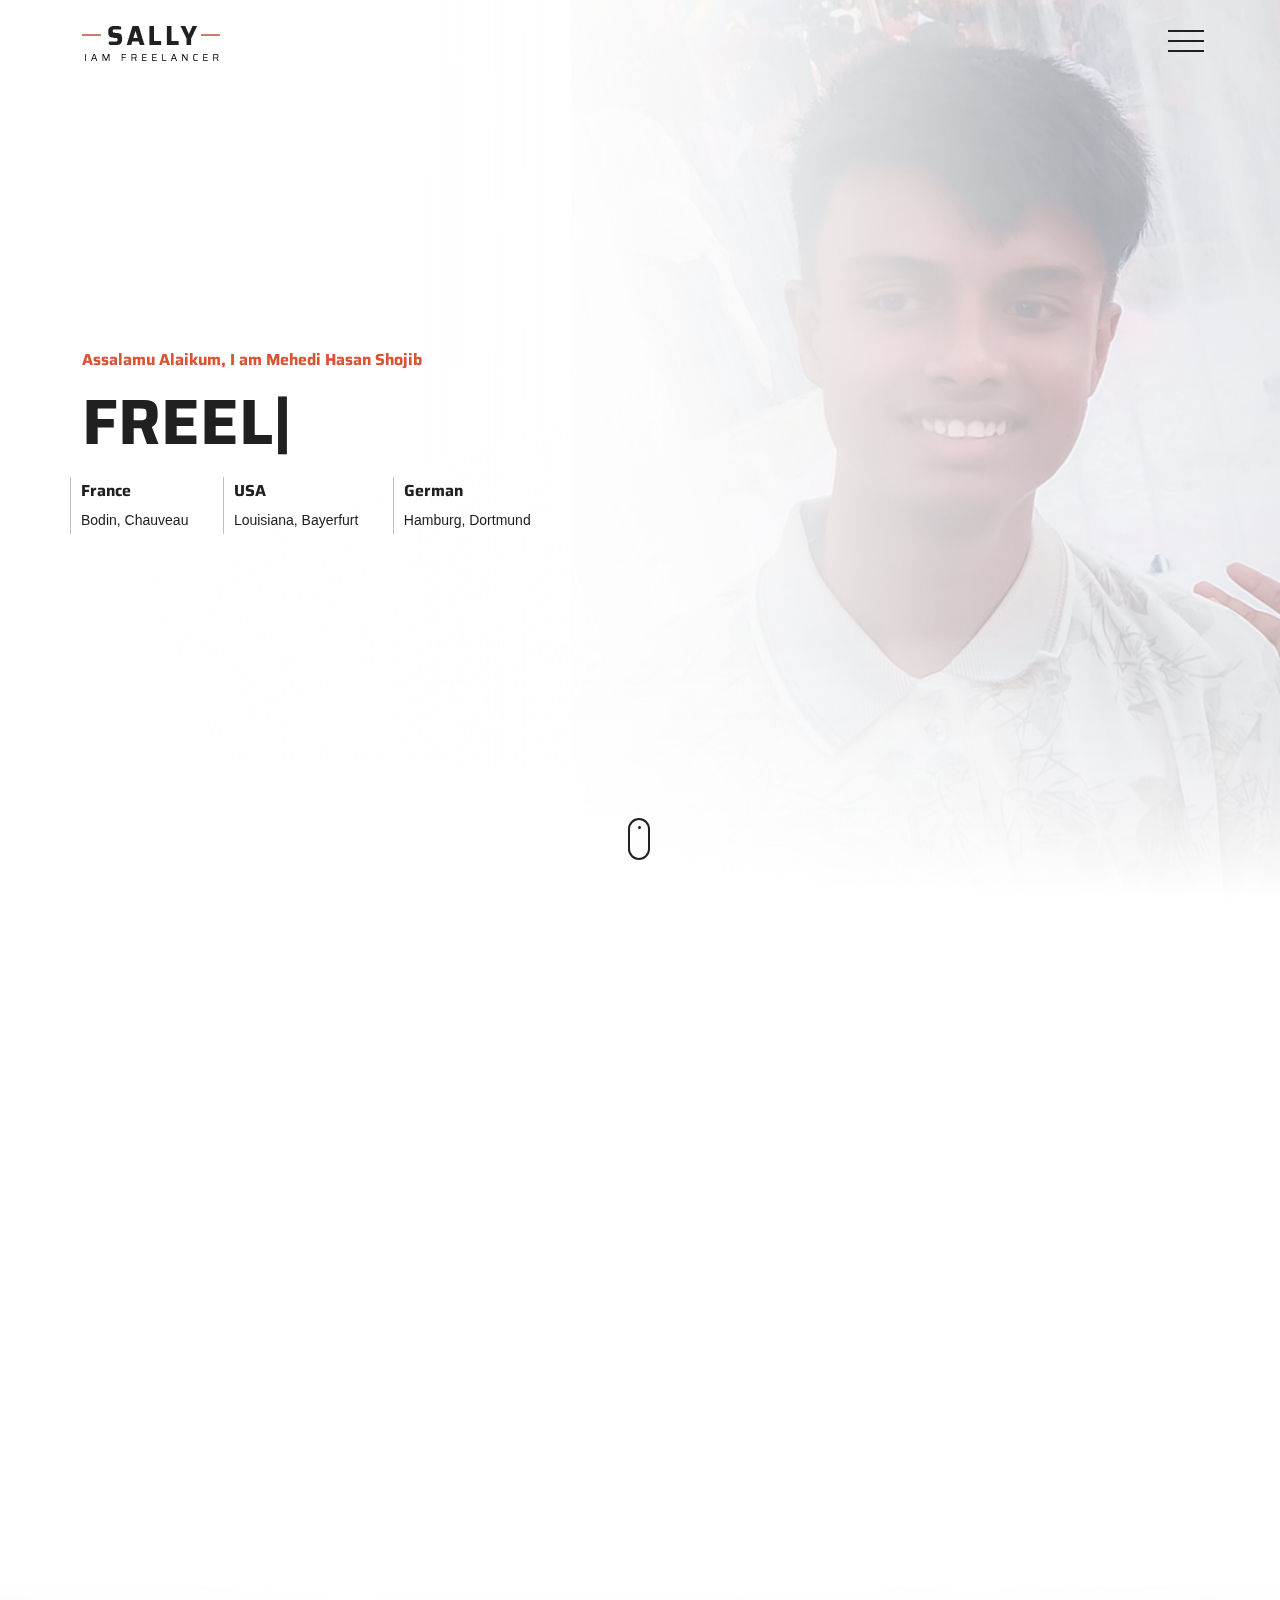
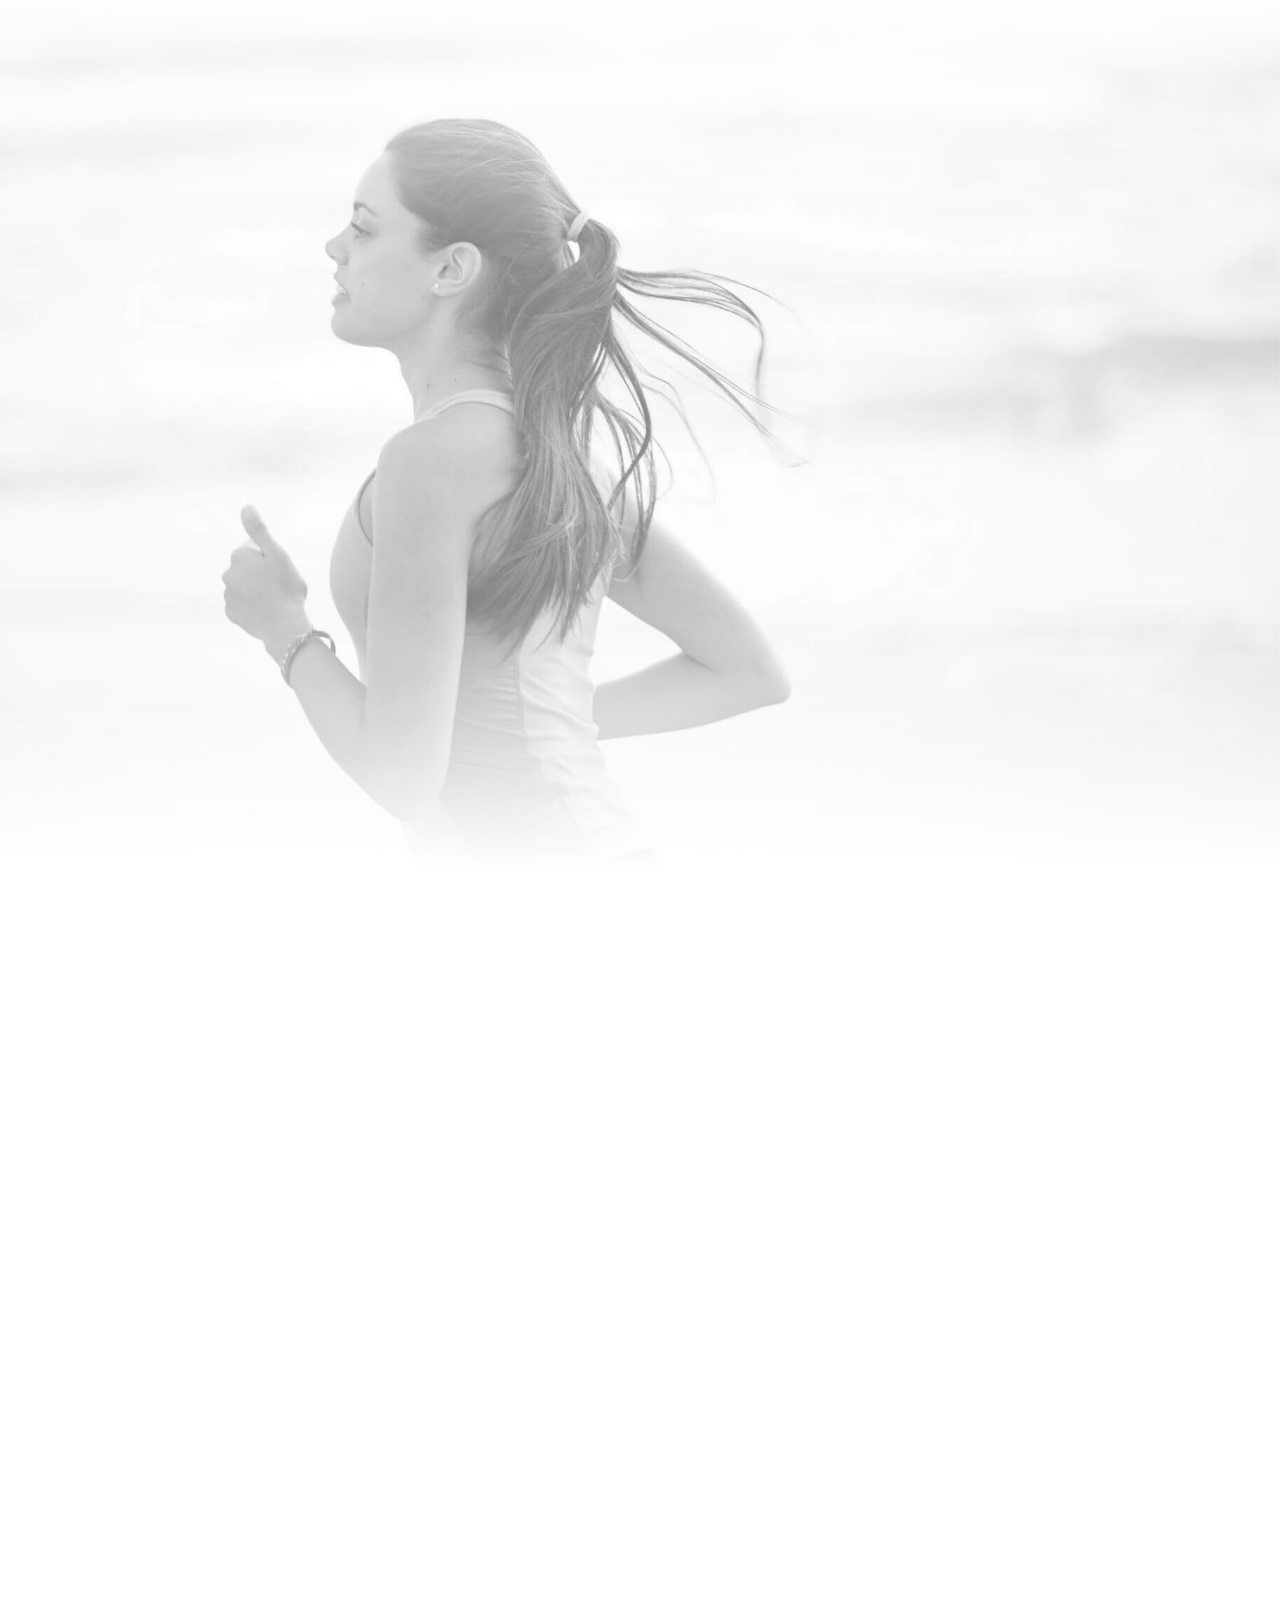
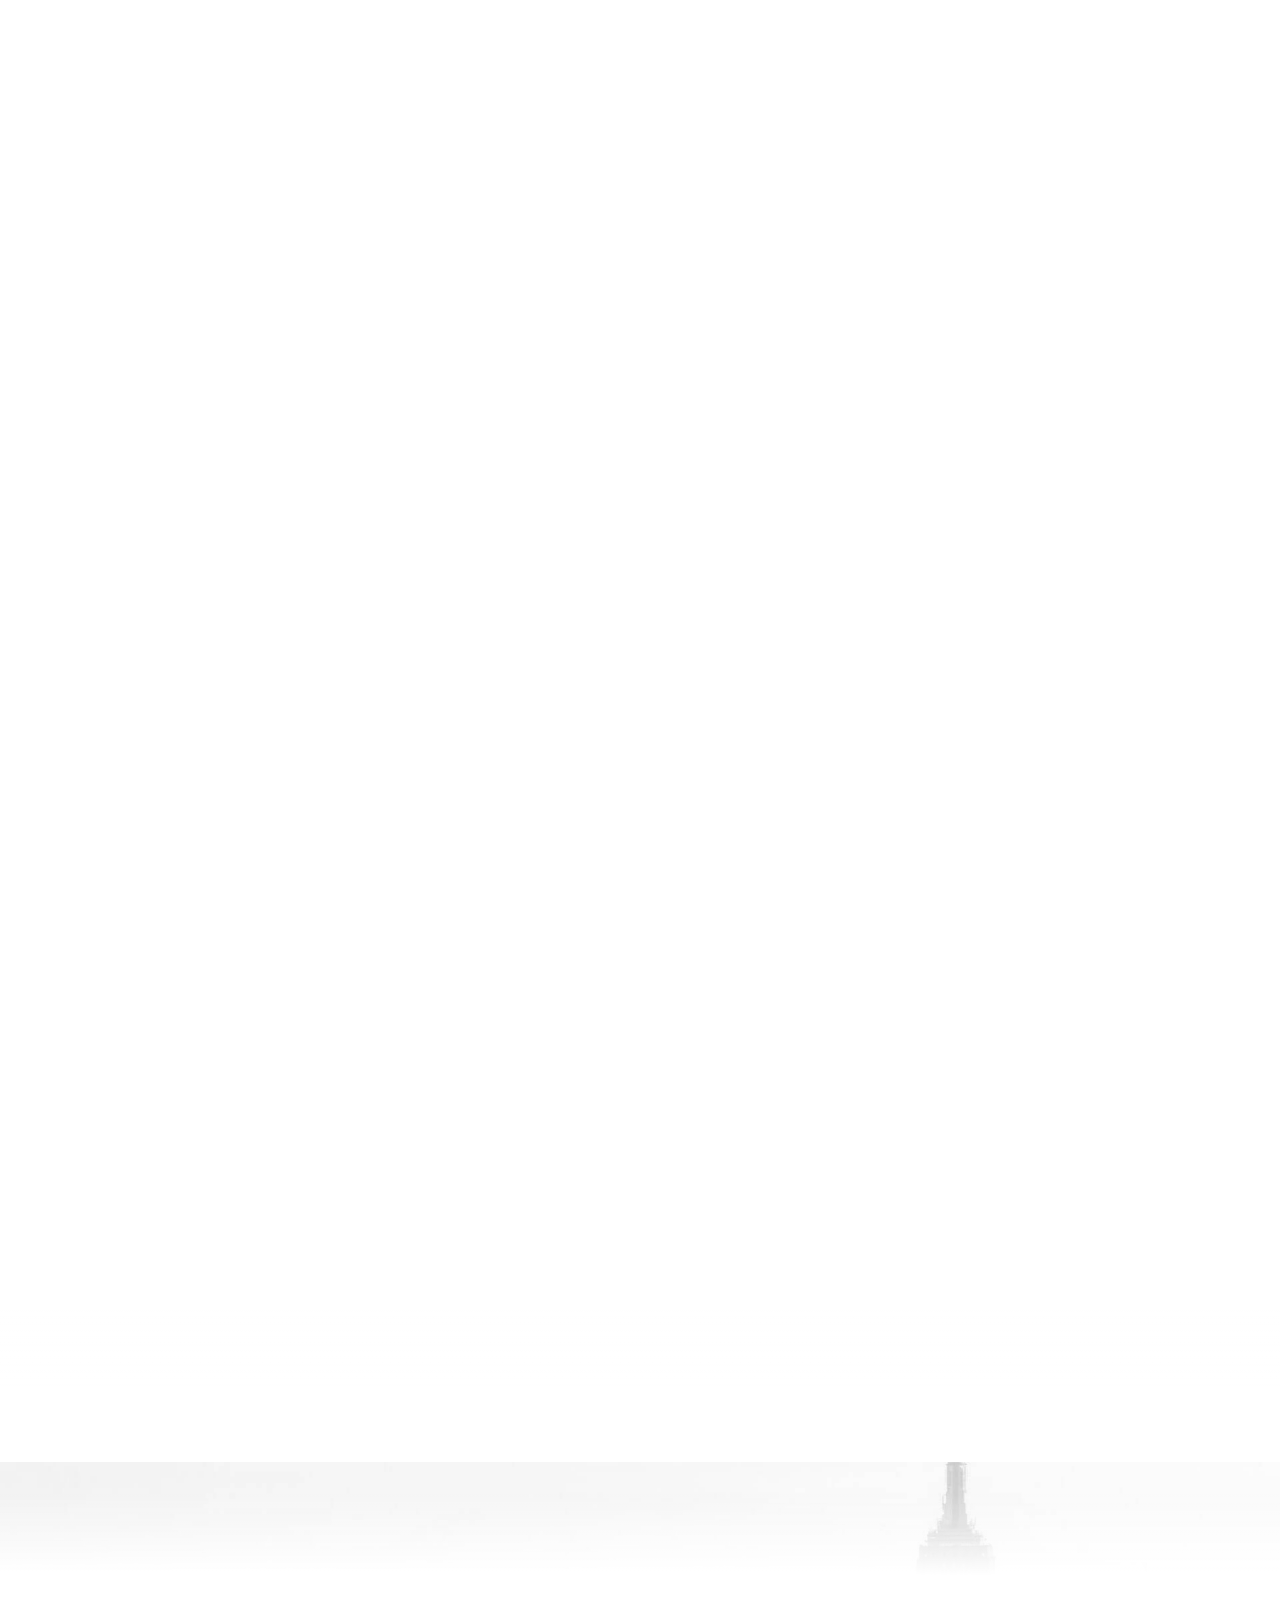
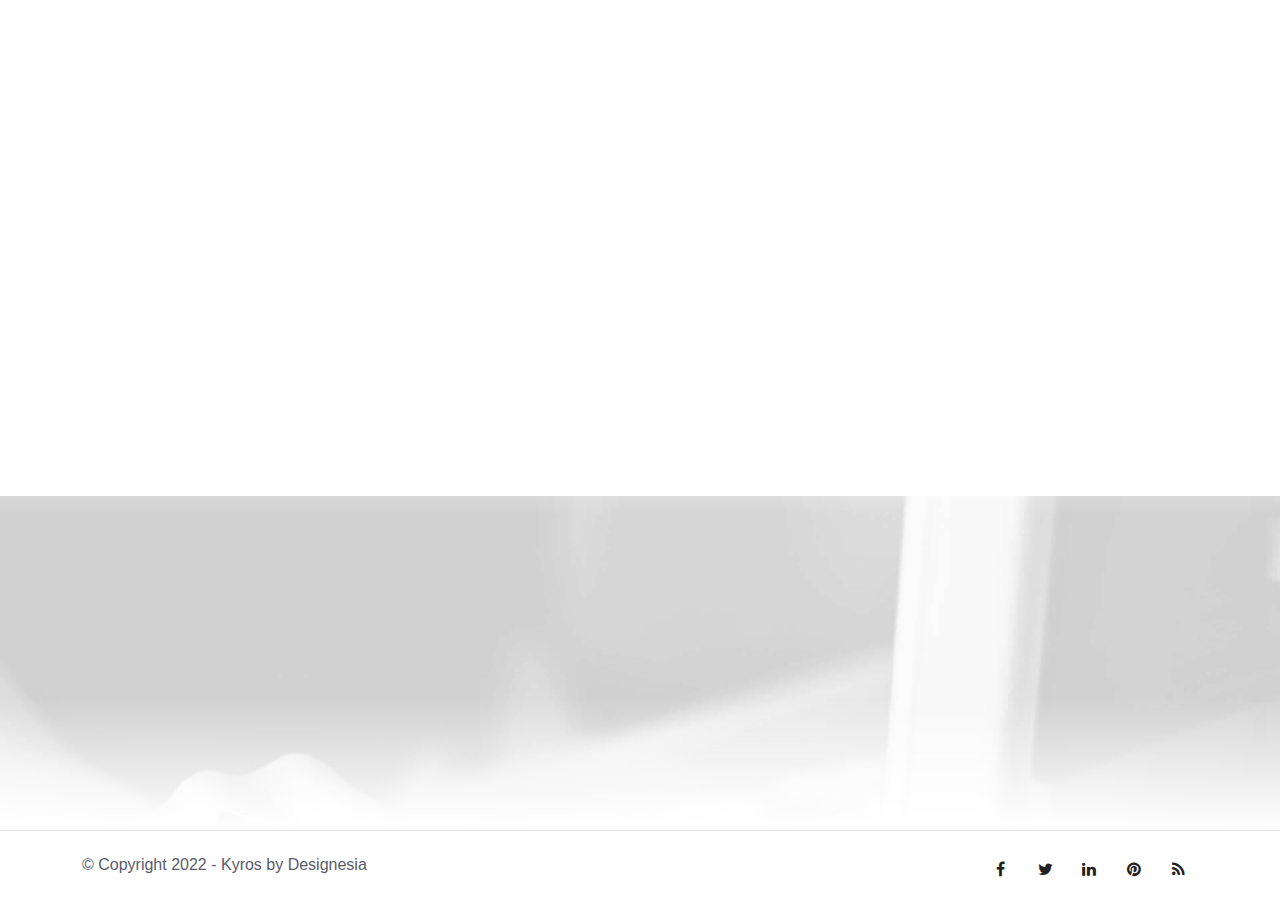
==== index.html @ 3cecfb92 "Update index.html" ====
<!DOCTYPE html>
<html lang="zxx">

<head>
    <title>Kyros - Personal Website</title>
    <link rel="icon" href="images/icon.png" type="image/gif" sizes="16x16">
    <meta content="text/html;charset=utf-8" http-equiv="Content-Type">
    <meta content="width=device-width, initial-scale=1.0" name="viewport" />
    <meta content="Kyros - Personal Website" name="description" />
    <meta content="" name="keywords" />
    <meta content="" name="author" />
    <!-- CSS Files
    ================================================== -->
    <link href="css/bootstrap.min.css" rel="stylesheet" type="text/css" id="bootstrap" />
    <link href="css/plugins.css" rel="stylesheet" type="text/css" />
    <link href="css/style.css" rel="stylesheet" type="text/css" />
    <style>
        :root {
            --primary-color: #D95435;
            --primary-color-rgb: 217, 84, 53;
        }
    </style>
    <link href="css/coloring.css" rel="stylesheet" type="text/css" />
</head>

<body class="onepage">
    <div id="wrapper">
        <!-- header begin -->
        <header class="header-v2 transparent header-light">
            <div class="container">
                <div class="row">
                    <div class="col-md-12">
                        <div class="de-flex sm-pt10">
                            <div class="de-flex-col">
                                <div class="de-flex-col">
                                    <!-- logo begin -->
                                    <div id="logo">
                                        <a href="index.html">
                                            <img alt="" class="logo" src="images/logo-3.png" />
                                            <img alt="" class="logo-2" src="images/logo-3.png" />
                                        </a>
                                    </div>
                                    <!-- logo close -->
                                </div>
                            </div>
                            <div class="de-flex-col">
                                <div class="menu_side_area">
                                    <span id="de-menu-reveal">
                                        <span class="lt"></span>
                                        <span class="lm"></span>
                                        <span class="lb"></span>
                                    </span>
                                </div>
                            </div>
                        </div>
                    </div>
                </div>
            </div>
        </header>
        <!-- header close -->
        <div id="de-menu-container">
            <div class="mainmenu-v2-wrap">
                <ul id="mainmenu-v2">
                    <li><a class="active" href="#top">Home<span></span></a></li>
                    <li><a href="#section-about">About me<span></span></a></li>
                    <li><a href="#section-services">What I Do<span></span></a></li>
                    <li><a href="#section-portfolio">Portfolio<span></span></a></li>
                    <li><a href="#section-resume">My Resume<span></span></a></li>
                    <li><a href="#section-blog">Blog<span></span></a></li>
                    <li><a href="#section-contact">Contact Me<span></span></a></li>
                </ul>
            </div>
        </div>
        <!-- content begin -->
        <div class="no-bottom no-top" id="content">
            <div id="top"></div>

            <!-- page preloader begin -->
            <div id="preloader">
                <div class="preloader1"></div>
            </div>
            <!-- page preloader close -->
            
            <!-- float text begin -->
            <div class="float-text">
                <div class="de_social-icons">
                    <a href="https://facebook.com/5hojib"><i class="fa fa-facebook fa-lg"></i></a>
                    <a href="#"><i class="fa fa-twitter fa-lg"></i></a>
                    <a href="#"><i class="fa fa-instagram fa-lg"></i></a>
                </div>
                <span>Follow Me</span>
            </div>
            <!-- float text close --> 

            <!-- load external content begin -->
            <div id="de_modal">
                <button class="button-close"></button>
                <div class="d-modal-loader"></div>
            </div>
             <!-- load external content close -->

            <section aria-label="section" class="jarallax no-top no-bottom">
                <img src="images/background/20221108_170344.jpg" class="jarallax-img" alt="">
                <div class="v-center">
                    <div class="container">
                        <div class="row align-items-center">
                            <div class="col-md-12">
                                <h6 class="wow fadeInUp" data-wow-delay=".4s"><span class="id-color">Assalamu Alaikum, I am Mehedi Hasan Shojib</span></h6>
                                <div class="spacer-10"></div>
                                <div class="h1_big wow fadeInUp" data-wow-delay=".6s">
                                    <div class="typed-strings">
                                        <p>Freelancer</p>
                                        <p>Programmer</p>
                                        <p>Photographer</p>
                                    </div>
                                    <div class="typed"></div>
                                </div>
                            </div>
                            <div class="spacer-20"></div>
                            <ul class="list_location wow fadeInUp" data-wow-delay=".8s">
                                <li><span>France</span>Bodin, Chauveau</li>
                                <li><span>USA</span>Louisiana, Bayerfurt</li>
                                <li><span>German</span>Hamburg, Dortmund</li>
                            </ul>
                        </div>
                    </div>
                </div>
                <a href="#section-about" class="mouse-icon-click scroll-to wow fadeInUp" data-wow-delay=".8s">
                    <span class="mouse fadeScroll relative" data-scroll-speed="10">
                        <span class="scroll"></span>
                    </span>
                </a>
                <div class="de-gradient-edge-bottom"></div>
            </section>
            <section id="section-about">
                <div class="container relative">
                    <div class="row">
                        <div class="col-md-12 text-center wow fadeInUp">
                            <h2>About Me</h2>
                            <div class="space-border"></div>
                        </div>
                        <div class="col-md-8 offset-md-2 text-center wow fadeInUp">
                            <p>I am a website designer from Lousiana, with a strong focus in UI/UX design. I love to get new experiences and always learn from my surroundings. I've done more than 285 projects. You can check it through portfolio section on
                                this website. I looking forward to any opportunities and challenges. </p>
                        </div>
                        <div class="spacer-single"></div>
                        <div class="col-lg-3 position-relative wow fadeIn" data-wow-delay=".2s">
                            <div class="position-relative">
                                <div class="progressbar" data-animate="false">
                                    <div class="circle" data-percent="90">
                                        <div></div>
                                    </div>
                                    <h4>HTML</h4>
                                </div>
                            </div>
                        </div>
                        <div class="col-lg-3 position-relative wow fadeIn" data-wow-delay=".4s">
                            <div class="position-relative">
                                <div class="progressbar" data-animate="false">
                                    <div class="circle" data-percent="85">
                                        <div></div>
                                    </div>
                                    <h4>CSS</h4>
                                </div>
                            </div>
                        </div>
                        <div class="col-lg-3 position-relative wow fadeIn" data-wow-delay=".6s">
                            <div class="position-relative">
                                <div class="progressbar" data-animate="false">
                                    <div class="circle" data-percent="80">
                                        <div></div>
                                    </div>
                                    <h4>PHP</h4>
                                </div>
                            </div>
                        </div>
                        <div class="col-lg-3 position-relative wow fadeIn" data-wow-delay=".8s">
                            <div class="position-relative">
                                <div class="progressbar" data-animate="false">
                                    <div class="circle" data-percent="75">
                                        <div></div>
                                    </div>
                                    <h4>jQuery</h4>
                                </div>
                            </div>
                        </div>
                    </div>
                </div>
            </section>
            <section id="section-my-quote" aria-label="section" class="jarallax no-top no-bottom">
                <div class="de-gradient-edge-top"></div>
                <img src="images/background/l2.jpg" class="jarallax-img" alt="">
                <div class="v-center">
                    <div class="container">
                        <div class="row align-items-center">
                            <div class="col-md-10 offset-md-1">
                                <blockquote class="q-big wow fadeIn" data-wow-duration="3s">
                                    <i class="d-big icon_quotations"></i>
                                    Do more than is required. What is the distance between someone who achieves their goals consistently and those who spend their lives and careers merely following? The extra mile.
                                    <span class="d-quote-by">Kyros Noriaki</span>
                                </blockquote>
                                <div class="spacer-double"></div>
                            </div>
                        </div>
                    </div>
                </div>
                <div class="de-gradient-edge-bottom"></div>
            </section>
            <section id="section-services" class="no-bottom">
                <div class="container relative">
                    <div class="row">
                        <div class="col-md-12 text-center wow fadeInUp">
                            <h2>What I Do</h2>
                            <div class="space-border"></div>
                        </div>
                        <div class="spacer-single"></div>
                        <div class="row g-0">
                            <div class="col-lg-4 wow fadeIn" data-wow-delay=".2s">
                                <div class="de_3d-box">
                                    <div class="d-inner">
                                        <i class="icon_genius id-color"></i>
                                        <div class="text">
                                            <h3>Branding</h3>
                                            Ex velit cupidatat magna voluptate deserunt quis et dolor adipisicing elit culpa ad exercitation proident irure deserunt irure.
                                        </div>
                                    </div>
                                </div>
                            </div>
                            <div class="col-lg-4 wow fadeIn" data-wow-delay=".4s">
                                <div class="de_3d-box">
                                    <div class="d-inner">
                                        <i class="icon_tools id-color"></i>
                                        <div class="text">
                                            <h3>Development</h3>
                                            Ex velit cupidatat magna voluptate deserunt quis et dolor adipisicing elit culpa ad exercitation proident irure deserunt irure.
                                        </div>
                                    </div>
                                </div>
                            </div>
                            <div class="col-lg-4 wow fadeIn" data-wow-delay=".6s">
                                <div class="de_3d-box">
                                    <div class="d-inner">
                                        <i class="icon_camera_alt id-color"></i>
                                        <div class="text">
                                            <h3>Photography</h3>
                                            Ex velit cupidatat magna voluptate deserunt quis et dolor adipisicing elit culpa ad exercitation proident irure deserunt irure.
                                        </div>
                                    </div>
                                </div>
                            </div>
                        </div>
                    </div>
                </div>
            </section>
            <section id="section-portfolio" class="no-bottom">
                <div class="container relative">
                    <div class="row">
                        <div class="col-md-12 text-center wow fadeInUp">
                            <h2>Portfolio</h2>
                            <div class="space-border"></div>
                        </div>
                    </div>
                    <div id="gallery" class="row sequence">
                        <div class="col-md-4 item">
                            <div class="de_modal wow" data-url="single-project.html">
                                <div class="card-image-1 mod-c" data-tilt>
                                    <div class="d-text">
                                        <h3>Single Image</h3>
                                        <h5 class="d-tag">website</h5>
                                    </div>
                                    <img src="images/gallery/1.jpg" class="img-fluid" alt="">
                                </div>
                            </div>
                        </div>
                        <div class="col-md-4 item">
                            <div class="de_modal wow" data-url="single-project-2.html">
                                <div class="card-image-1 mod-c" data-tilt>
                                    <div class="d-text">
                                        <h3>Multiple Images</h3>
                                        <h5 class="d-tag">website</h5>
                                    </div>
                                    <img src="images/gallery/2.jpg" class="img-fluid" alt="">
                                </div>
                            </div>
                        </div>
                        <div class="col-md-4 item">
                            <div class="de_modal wow" data-url="single-project-3.html">
                                <div class="card-image-1 mod-c" data-tilt>
                                    <div class="d-text">
                                        <h3>Self Hosted Video</h3>
                                        <h5 class="d-tag">website</h5>
                                    </div>
                                    <img src="images/gallery/3.jpg" class="img-fluid" alt="">
                                </div>
                            </div>
                        </div>
                        <div class="col-md-4 item">
                            <div class="de_modal wow" data-url="single-project.html">
                                <div class="card-image-1 mod-c" data-tilt>
                                    <div class="d-text">
                                        <h3>Bluetec App</h3>
                                        <h5 class="d-tag">website</h5>
                                    </div>
                                    <img src="images/gallery/4.jpg" class="img-fluid" alt="">
                                </div>
                            </div>
                        </div>
                        <div class="col-md-4 item">
                            <div class="de_modal wow" data-url="single-project.html">
                                <div class="card-image-1 mod-c" data-tilt>
                                    <div class="d-text">
                                        <h3>Uhost Hosting</h3>
                                        <h5 class="d-tag">website</h5>
                                    </div>
                                    <img src="images/gallery/5.jpg" class="img-fluid" alt="">
                                </div>
                            </div>
                        </div>
                        <div class="col-md-4 item">
                            <div class="de_modal wow" data-url="single-project.html">
                                <div class="card-image-1 mod-c" data-tilt>
                                    <div class="d-text">
                                        <h3>Bolo Creative</h3>
                                        <h5 class="d-tag">website</h5>
                                    </div>
                                    <img src="images/gallery/6.jpg" class="img-fluid" alt="">
                                </div>
                            </div>
                        </div>
                    </div>
                </div>
            </section>
            <section id="section-resume">
                <div class="container relative">
                    <div class="row">
                        <div class="col-md-12 text-center wow fadeInUp">
                            <h2>My Resume</h2>
                            <div class="space-border"></div>
                        </div>
                    </div>
                    <div class="row gh-5">
                        <div class="col-lg-6 wow fadeInUp">
                            <div class="p-4">
                                <h3 class="s_border">Experiences</h3>
                                <ul class="d_timeline">
                                    <li class="d_timeline-item">
                                        <h3 class="d_timeline-title">2014 - now</h3>
                                        <p class="d_timeline-text"><span class="d_title">Founder &amp; Creative Director</span><span class="d_company">Kyros Studio</span>Lorem ipsum dolor sit amet consectetur adipisicing elit. Animi tempora perferendis vero officia enim impedit voluptatem dignissimos, veniam ratione est alias rerum aperiam, nam aliquam reprehenderit iste dolor.</p>
                                    </li>
                                    <li class="d_timeline-item">
                                        <h3 class="d_timeline-title">2010 - 2014</h3>
                                        <p class="d_timeline-text"><span class="d_title">Senior UI / UX Designer</span><span class="d_company">Google Inc</span>Lorem ipsum dolor sit amet consectetur adipisicing elit. Animi tempora perferendis vero officia enim impedit voluptatem dignissimos, veniam ratione est alias rerum aperiam, nam aliquam reprehenderit iste dolor.</p>
                                    </li>
                                    <li class="d_timeline-item">
                                        <h3 class="d_timeline-title">2008 - 2010</h3>
                                        <p class="d_timeline-text"><span class="d_title">Graphic Designer</span><span class="d_company">Kyros Studio</span>Lorem ipsum dolor sit amet consectetur adipisicing elit. Animi tempora perferendis vero officia enim impedit voluptatem dignissimos, veniam ratione est alias rerum aperiam, nam aliquam reprehenderit iste dolor.</p>
                                    </li>
                                </ul>
                            </div>
                        </div>
                        <div class="col-lg-6 wow fadeInUp">
                            <div class="p-4">
                                <h3 class="s_border">Education</h3>
                                <ul class="d_timeline">
                                    <li class="d_timeline-item">
                                        <h3 class="d_timeline-title">2004 - 2008</h3>
                                        <p class="d_timeline-text"><span class="d_title">Master in Design</span><span class="d_company">New York University</span>Lorem ipsum dolor sit amet consectetur adipisicing elit. Animi tempora perferendis vero officia enim impedit voluptatem dignissimos, veniam ratione est alias rerum aperiam, nam aliquam reprehenderit iste dolor.</p>
                                    </li>
                                    <li class="d_timeline-item">
                                        <h3 class="d_timeline-title">2004 - 2008</h3>
                                        <p class="d_timeline-text"><span class="d_title">Bachelor of Arts</span><span class="d_company">University of London</span>Lorem ipsum dolor sit amet consectetur adipisicing elit. Animi tempora perferendis vero officia enim impedit voluptatem dignissimos, veniam ratione est alias rerum aperiam, nam aliquam reprehenderit iste dolor.</p>
                                    </li>
                                    <li class="d_timeline-item">
                                        <h3 class="d_timeline-title">2006 - 2004</h3>
                                        <p class="d_timeline-text"><span class="d_title">Artist of College</span><span class="d_company">University of Sydney</span>Lorem ipsum dolor sit amet consectetur adipisicing elit. Animi tempora perferendis vero officia enim impedit voluptatem dignissimos, veniam ratione est alias rerum aperiam, nam aliquam reprehenderit iste dolor.</p>
                                    </li>
                                </ul>
                            </div>
                        </div>
                    </div>
                </div>
            </section>
            <section id="section-fun-facts" aria-label="section" class="jarallax">
                <div class="de-gradient-edge-top"></div>
                <img src="images/background/l3.jpg" class="jarallax-img" alt="">
                <div class="container">
                        <div class="row">
                            <div class="col-md-3 wow fadeIn" data-wow-delay="0">
                                <div class="de_count text-center">
                                    <h3 class="timer" data-to="8240" data-speed="2500">0</h3>
                                    <span>Hours of Works</span>
                                </div>
                            </div>

                            <div class="col-md-3 wow fadeIn" data-wow-delay=".25s">
                                <div class="de_count text-center">
                                    <h3 class="timer" data-to="315" data-speed="2500">0</h3>
                                    <span>Projects Done</span>
                                </div>
                            </div>

                            <div class="col-md-3 wow fadeIn" data-wow-delay=".5s">
                                <div class="de_count text-center">
                                    <h3 class="timer" data-to="250" data-speed="2500">0</h3>
                                    <span>Satisfied Customers</span>
                                </div>
                            </div>

                            <div class="col-md-3 wow fadeIn" data-wow-delay=".75s">
                                <div class="de_count text-center">
                                    <h3 class="timer" data-to="32" data-speed="2500">0</h3>
                                    <span>Awards Winning</span>
                                </div>
                            </div>
                        </div>
                    </div>
                <div class="de-gradient-edge-bottom"></div>
            </section>
            <section id="section-blog" class="no-bottom">
                <div class="container relative">
                    <div class="row">
                        <div class="col-md-12 text-center wow fadeInUp">
                            <h2>Recent Blog</h2>
                            <div class="space-border"></div>
                        </div>
                    </div>
                    <div id="carousel-blog" class="owl-carousel wow fadeInUp">
                        <div class="bloglist item">
                            <div class="post-content">
                                <div class="post-image">
                                    <div class="de_modal" data-url="single-blog.html"><img alt="" src="images/blog/1.jpg" class="lazy grayscale"></div>
                                </div>
                                <div class="post-text">
                                    <h4 class="de_modal" data-url="single-blog.html">How to Make Better User Interface</h4>
                                    <p>Dolore officia sint incididunt non excepteur ea mollit commodo ut enim reprehenderit cupidatat labore ad laborum consectetur consequat...</p>
                                </div>
                            </div>
                        </div>
                        <div class="bloglist item">
                            <div class="post-content">
                                <div class="post-image">
                                    <div class="de_modal" data-url="single-blog.html"><img alt="" src="images/blog/2.jpg" class="lazy grayscale"></div>
                                </div>
                                <div class="post-text">
                                    <h4 class="de_modal" data-url="single-blog.html">10 Web Design Tips From Experts</h4>
                                    <p>Dolore officia sint incididunt non excepteur ea mollit commodo ut enim reprehenderit cupidatat labore ad laborum consectetur consequat...</p>
                                </div>
                            </div>
                        </div>
                        <div class="bloglist item">
                            <div class="post-content">
                                <div class="post-image">
                                    <div class="de_modal" data-url="single-blog.html"><img alt="" src="images/blog/3.jpg" class="lazy grayscale"></div>
                                </div>
                                <div class="post-text">
                                    <h4 class="de_modal" data-url="single-blog.html">The Importance of Web Design</h4>
                                    <p>Dolore officia sint incididunt non excepteur ea mollit commodo ut enim reprehenderit cupidatat labore ad laborum consectetur consequat...</p>
                                </div>
                            </div>
                        </div>
                        <div class="bloglist item">
                            <div class="post-content">
                                <div class="post-image">
                                    <div class="de_modal" data-url="single-blog.html"><img alt="" src="images/blog/4.jpg" class="lazy grayscale"></div>
                                </div>
                                <div class="post-text">
                                    <h4 class="de_modal" data-url="single-blog.html">10 Web Design Tips From Experts</h4>
                                    <p>Dolore officia sint incididunt non excepteur ea mollit commodo ut enim reprehenderit cupidatat labore ad laborum consectetur consequat...</p>
                                </div>
                            </div>
                        </div>
                        <div class="bloglist item">
                            <div class="post-content">
                                <div class="post-image">
                                    <div class="de_modal" data-url="single-blog.html"><img alt="" src="images/blog/5.jpg" class="lazy grayscale"></div>
                                </div>
                                <div class="post-text">
                                    <h4 class="de_modal" data-url="single-blog.html">The Importance of Web Design</h4>
                                    <p>Dolore officia sint incididunt non excepteur ea mollit commodo ut enim reprehenderit cupidatat labore ad laborum consectetur consequat...</p>
                                </div>
                            </div>
                        </div>
                        <div class="bloglist item">
                            <div class="post-content">
                                <div class="post-image">
                                    <div class="de_modal" data-url="single-blog.html"><img alt="" src="images/blog/6.jpg" class="lazy grayscale"></div>
                                </div>
                                <div class="post-text">
                                    <h4 class="de_modal" data-url="single-blog.html">Tips for Healthy Teeth<span></span></h4>
                                    <p>Dolore officia sint incididunt non excepteur ea mollit commodo ut enim reprehenderit cupidatat labore ad laborum consectetur consequat...</p>
                                </div>
                            </div>
                        </div>
                    </div>
                </div>
            </section>
            <section id="section-contact" class="jarallax">
                <div class="de-gradient-edge-top"></div>
                <img src="images/background/l4.jpg" class="jarallax-img" alt="">
                <div class="container z-index-1000">
                    <div class="row">
                        <div class="col-md-12 text-center wow fadeInUp">
                            <h2>Contact Me</h2>
                            <div class="space-border"></div>
                        </div>
                        <div class="col-lg-8 offset-lg-2 wow fadeInUp">
                            <div class="contact_form_wrapper">
                                
                            </div>
                            <div class="spacer-double"></div>
                            <div class="row text-center wow fadeInUp">
                                <div class="col-md-4">
                                    <div class="wm-1"></div>
                                    <h6>Email Me</h6>
                                    <p>contact@kyrosnoriaki.com</p>
                                </div>
                                <div class="col-md-4">
                                    <div class="wm-1"></div>
                                    <h6>Call Me</h6>
                                    <p>+1 700 333 92 96</p>
                                </div>
                                <div class="col-md-4">
                                    <div class="wm-1"></div>
                                    <h6>Address</h6>
                                    <p>Collins Street West, Louisiana, Bayerfurt, USA</p>
                                </div>
                            </div>
                        </div>
                    </div>
                </div>
                <div class="de-gradient-edge-bottom"></div>
            </section>
        </div>
        <!-- content close -->
        <a href="#" id="back-to-top"></a>
        <!-- footer begin -->
        <footer>
            <div class="container">
                <div class="row">
                    <div class="col-md-6">
                        <a href="index.html">
                            <span class="copy">&copy; Copyright 2022 - Kyros by Designesia</span>
                        </a>
                    </div>
                    <div class="col-md-6">
                        <div class="social-icons">
                            <a href="#"><i class="fa fa-facebook fa-lg"></i></a>
                            <a href="#"><i class="fa fa-twitter fa-lg"></i></a>
                            <a href="#"><i class="fa fa-linkedin fa-lg"></i></a>
                            <a href="#"><i class="fa fa-pinterest fa-lg"></i></a>
                            <a href="#"><i class="fa fa-rss fa-lg"></i></a>
                        </div>
                    </div>
                </div>
            </div>
        </footer>
        <!-- footer close -->
    </div>
    <!-- Javascript Files
    ================================================== -->
    <script src="js/plugins.js"></script>
    <script src="js/designesia.js"></script>
    <script src='https://www.google.com/recaptcha/api.js' async defer></script>
    <script src="form.js"></script>
    <script>
    jQuery(document).ready(function() {
        $(function() {
            // jquery typed plugin
            $(".typed").typed({
                stringsElement: $('.typed-strings'),
                typeSpeed: 100,
                backDelay: 500,
                loop: true,
                contentType: 'html', // or text
                // defaults to false for infinite loop
                loopCount: false,
                callback: function() { null; },
                resetCallback: function() { newTyped(); }
            });
        });
    });
    </script>
</body>

</html>
---- css/plugins.css ----
@charset "UTF-8";
/*!
 * animate.css -http://daneden.me/animate
 * Version - 3.5.1
 * Licensed under the MIT license - http://opensource.org/licenses/MIT
 *
 * Copyright (c) 2016 Daniel Eden
 */
 .animated{-webkit-animation-duration:1s;animation-duration:1s;-webkit-animation-fill-mode:both;animation-fill-mode:both}.animated.infinite{-webkit-animation-iteration-count:infinite;animation-iteration-count:infinite}.animated.hinge{-webkit-animation-duration:2s;animation-duration:2s}.animated.flipOutX,.animated.flipOutY,.animated.bounceIn,.animated.bounceOut{-webkit-animation-duration:.75s;animation-duration:.75s}@-webkit-keyframes bounce{from,20%,53%,80%,to{-webkit-animation-timing-function:cubic-bezier(.215,.61,.355,1);animation-timing-function:cubic-bezier(.215,.61,.355,1);-webkit-transform:translate3d(0,0,0);transform:translate3d(0,0,0)}40%,43%{-webkit-animation-timing-function:cubic-bezier(.755,.05,.855,.06);animation-timing-function:cubic-bezier(.755,.05,.855,.06);-webkit-transform:translate3d(0,-30px,0);transform:translate3d(0,-30px,0)}70%{-webkit-animation-timing-function:cubic-bezier(.755,.05,.855,.06);animation-timing-function:cubic-bezier(.755,.05,.855,.06);-webkit-transform:translate3d(0,-15px,0);transform:translate3d(0,-15px,0)}90%{-webkit-transform:translate3d(0,-4px,0);transform:translate3d(0,-4px,0)}}@keyframes bounce{from,20%,53%,80%,to{-webkit-animation-timing-function:cubic-bezier(.215,.61,.355,1);animation-timing-function:cubic-bezier(.215,.61,.355,1);-webkit-transform:translate3d(0,0,0);transform:translate3d(0,0,0)}40%,43%{-webkit-animation-timing-function:cubic-bezier(.755,.05,.855,.06);animation-timing-function:cubic-bezier(.755,.05,.855,.06);-webkit-transform:translate3d(0,-30px,0);transform:translate3d(0,-30px,0)}70%{-webkit-animation-timing-function:cubic-bezier(.755,.05,.855,.06);animation-timing-function:cubic-bezier(.755,.05,.855,.06);-webkit-transform:translate3d(0,-15px,0);transform:translate3d(0,-15px,0)}90%{-webkit-transform:translate3d(0,-4px,0);transform:translate3d(0,-4px,0)}}.bounce{-webkit-animation-name:bounce;animation-name:bounce;-webkit-transform-origin:center bottom;transform-origin:center bottom}@-webkit-keyframes flash{from,50%,to{opacity:1}25%,75%{opacity:0}}@keyframes flash{from,50%,to{opacity:1}25%,75%{opacity:0}}.flash{-webkit-animation-name:flash;animation-name:flash}@-webkit-keyframes pulse{from{-webkit-transform:scale3d(1,1,1);transform:scale3d(1,1,1)}50%{-webkit-transform:scale3d(1.05,1.05,1.05);transform:scale3d(1.05,1.05,1.05)}to{-webkit-transform:scale3d(1,1,1);transform:scale3d(1,1,1)}}@keyframes pulse{from{-webkit-transform:scale3d(1,1,1);transform:scale3d(1,1,1)}50%{-webkit-transform:scale3d(1.05,1.05,1.05);transform:scale3d(1.05,1.05,1.05)}to{-webkit-transform:scale3d(1,1,1);transform:scale3d(1,1,1)}}.pulse{-webkit-animation-name:pulse;animation-name:pulse}@-webkit-keyframes rubberBand{from{-webkit-transform:scale3d(1,1,1);transform:scale3d(1,1,1)}30%{-webkit-transform:scale3d(1.25,.75,1);transform:scale3d(1.25,.75,1)}40%{-webkit-transform:scale3d(.75,1.25,1);transform:scale3d(.75,1.25,1)}50%{-webkit-transform:scale3d(1.15,.85,1);transform:scale3d(1.15,.85,1)}65%{-webkit-transform:scale3d(.95,1.05,1);transform:scale3d(.95,1.05,1)}75%{-webkit-transform:scale3d(1.05,.95,1);transform:scale3d(1.05,.95,1)}to{-webkit-transform:scale3d(1,1,1);transform:scale3d(1,1,1)}}@keyframes rubberBand{from{-webkit-transform:scale3d(1,1,1);transform:scale3d(1,1,1)}30%{-webkit-transform:scale3d(1.25,.75,1);transform:scale3d(1.25,.75,1)}40%{-webkit-transform:scale3d(.75,1.25,1);transform:scale3d(.75,1.25,1)}50%{-webkit-transform:scale3d(1.15,.85,1);transform:scale3d(1.15,.85,1)}65%{-webkit-transform:scale3d(.95,1.05,1);transform:scale3d(.95,1.05,1)}75%{-webkit-transform:scale3d(1.05,.95,1);transform:scale3d(1.05,.95,1)}to{-webkit-transform:scale3d(1,1,1);transform:scale3d(1,1,1)}}.rubberBand{-webkit-animation-name:rubberBand;animation-name:rubberBand}@-webkit-keyframes shake{from,to{-webkit-transform:translate3d(0,0,0);transform:translate3d(0,0,0)}10%,30%,50%,70%,90%{-webkit-transform:translate3d(-10px,0,0);transform:translate3d(-10px,0,0)}20%,40%,60%,80%{-webkit-transform:translate3d(10px,0,0);transform:translate3d(10px,0,0)}}@keyframes shake{from,to{-webkit-transform:translate3d(0,0,0);transform:translate3d(0,0,0)}10%,30%,50%,70%,90%{-webkit-transform:translate3d(-10px,0,0);transform:translate3d(-10px,0,0)}20%,40%,60%,80%{-webkit-transform:translate3d(10px,0,0);transform:translate3d(10px,0,0)}}.shake{-webkit-animation-name:shake;animation-name:shake}@-webkit-keyframes headShake{0%{-webkit-transform:translateX(0);transform:translateX(0)}6.5%{-webkit-transform:translateX(-6px) rotateY(-9deg);transform:translateX(-6px) rotateY(-9deg)}18.5%{-webkit-transform:translateX(5px) rotateY(7deg);transform:translateX(5px) rotateY(7deg)}31.5%{-webkit-transform:translateX(-3px) rotateY(-5deg);transform:translateX(-3px) rotateY(-5deg)}43.5%{-webkit-transform:translateX(2px) rotateY(3deg);transform:translateX(2px) rotateY(3deg)}50%{-webkit-transform:translateX(0);transform:translateX(0)}}@keyframes headShake{0%{-webkit-transform:translateX(0);transform:translateX(0)}6.5%{-webkit-transform:translateX(-6px) rotateY(-9deg);transform:translateX(-6px) rotateY(-9deg)}18.5%{-webkit-transform:translateX(5px) rotateY(7deg);transform:translateX(5px) rotateY(7deg)}31.5%{-webkit-transform:translateX(-3px) rotateY(-5deg);transform:translateX(-3px) rotateY(-5deg)}43.5%{-webkit-transform:translateX(2px) rotateY(3deg);transform:translateX(2px) rotateY(3deg)}50%{-webkit-transform:translateX(0);transform:translateX(0)}}.headShake{-webkit-animation-timing-function:ease-in-out;animation-timing-function:ease-in-out;-webkit-animation-name:headShake;animation-name:headShake}@-webkit-keyframes swing{20%{-webkit-transform:rotate3d(0,0,1,15deg);transform:rotate3d(0,0,1,15deg)}40%{-webkit-transform:rotate3d(0,0,1,-10deg);transform:rotate3d(0,0,1,-10deg)}60%{-webkit-transform:rotate3d(0,0,1,5deg);transform:rotate3d(0,0,1,5deg)}80%{-webkit-transform:rotate3d(0,0,1,-5deg);transform:rotate3d(0,0,1,-5deg)}to{-webkit-transform:rotate3d(0,0,1,0deg);transform:rotate3d(0,0,1,0deg)}}@keyframes swing{20%{-webkit-transform:rotate3d(0,0,1,15deg);transform:rotate3d(0,0,1,15deg)}40%{-webkit-transform:rotate3d(0,0,1,-10deg);transform:rotate3d(0,0,1,-10deg)}60%{-webkit-transform:rotate3d(0,0,1,5deg);transform:rotate3d(0,0,1,5deg)}80%{-webkit-transform:rotate3d(0,0,1,-5deg);transform:rotate3d(0,0,1,-5deg)}to{-webkit-transform:rotate3d(0,0,1,0deg);transform:rotate3d(0,0,1,0deg)}}.swing{-webkit-transform-origin:top center;transform-origin:top center;-webkit-animation-name:swing;animation-name:swing}@-webkit-keyframes tada{from{-webkit-transform:scale3d(1,1,1);transform:scale3d(1,1,1)}10%,20%{-webkit-transform:scale3d(.9,.9,.9) rotate3d(0,0,1,-3deg);transform:scale3d(.9,.9,.9) rotate3d(0,0,1,-3deg)}30%,50%,70%,90%{-webkit-transform:scale3d(1.1,1.1,1.1) rotate3d(0,0,1,3deg);transform:scale3d(1.1,1.1,1.1) rotate3d(0,0,1,3deg)}40%,60%,80%{-webkit-transform:scale3d(1.1,1.1,1.1) rotate3d(0,0,1,-3deg);transform:scale3d(1.1,1.1,1.1) rotate3d(0,0,1,-3deg)}to{-webkit-transform:scale3d(1,1,1);transform:scale3d(1,1,1)}}@keyframes tada{from{-webkit-transform:scale3d(1,1,1);transform:scale3d(1,1,1)}10%,20%{-webkit-transform:scale3d(.9,.9,.9) rotate3d(0,0,1,-3deg);transform:scale3d(.9,.9,.9) rotate3d(0,0,1,-3deg)}30%,50%,70%,90%{-webkit-transform:scale3d(1.1,1.1,1.1) rotate3d(0,0,1,3deg);transform:scale3d(1.1,1.1,1.1) rotate3d(0,0,1,3deg)}40%,60%,80%{-webkit-transform:scale3d(1.1,1.1,1.1) rotate3d(0,0,1,-3deg);transform:scale3d(1.1,1.1,1.1) rotate3d(0,0,1,-3deg)}to{-webkit-transform:scale3d(1,1,1);transform:scale3d(1,1,1)}}.tada{-webkit-animation-name:tada;animation-name:tada}@-webkit-keyframes wobble{from{-webkit-transform:none;transform:none}15%{-webkit-transform:translate3d(-25%,0,0) rotate3d(0,0,1,-5deg);transform:translate3d(-25%,0,0) rotate3d(0,0,1,-5deg)}30%{-webkit-transform:translate3d(20%,0,0) rotate3d(0,0,1,3deg);transform:translate3d(20%,0,0) rotate3d(0,0,1,3deg)}45%{-webkit-transform:translate3d(-15%,0,0) rotate3d(0,0,1,-3deg);transform:translate3d(-15%,0,0) rotate3d(0,0,1,-3deg)}60%{-webkit-transform:translate3d(10%,0,0) rotate3d(0,0,1,2deg);transform:translate3d(10%,0,0) rotate3d(0,0,1,2deg)}75%{-webkit-transform:translate3d(-5%,0,0) rotate3d(0,0,1,-1deg);transform:translate3d(-5%,0,0) rotate3d(0,0,1,-1deg)}to{-webkit-transform:none;transform:none}}@keyframes wobble{from{-webkit-transform:none;transform:none}15%{-webkit-transform:translate3d(-25%,0,0) rotate3d(0,0,1,-5deg);transform:translate3d(-25%,0,0) rotate3d(0,0,1,-5deg)}30%{-webkit-transform:translate3d(20%,0,0) rotate3d(0,0,1,3deg);transform:translate3d(20%,0,0) rotate3d(0,0,1,3deg)}45%{-webkit-transform:translate3d(-15%,0,0) rotate3d(0,0,1,-3deg);transform:translate3d(-15%,0,0) rotate3d(0,0,1,-3deg)}60%{-webkit-transform:translate3d(10%,0,0) rotate3d(0,0,1,2deg);transform:translate3d(10%,0,0) rotate3d(0,0,1,2deg)}75%{-webkit-transform:translate3d(-5%,0,0) rotate3d(0,0,1,-1deg);transform:translate3d(-5%,0,0) rotate3d(0,0,1,-1deg)}to{-webkit-transform:none;transform:none}}.wobble{-webkit-animation-name:wobble;animation-name:wobble}@-webkit-keyframes jello{from,11.1%,to{-webkit-transform:none;transform:none}22.2%{-webkit-transform:skewX(-12.5deg) skewY(-12.5deg);transform:skewX(-12.5deg) skewY(-12.5deg)}33.3%{-webkit-transform:skewX(6.25deg) skewY(6.25deg);transform:skewX(6.25deg) skewY(6.25deg)}44.4%{-webkit-transform:skewX(-3.125deg) skewY(-3.125deg);transform:skewX(-3.125deg) skewY(-3.125deg)}55.5%{-webkit-transform:skewX(1.5625deg) skewY(1.5625deg);transform:skewX(1.5625deg) skewY(1.5625deg)}66.6%{-webkit-transform:skewX(-0.78125deg) skewY(-0.78125deg);transform:skewX(-0.78125deg) skewY(-0.78125deg)}77.7%{-webkit-transform:skewX(0.390625deg) skewY(0.390625deg);transform:skewX(0.390625deg) skewY(0.390625deg)}88.8%{-webkit-transform:skewX(-0.1953125deg) skewY(-0.1953125deg);transform:skewX(-0.1953125deg) skewY(-0.1953125deg)}}@keyframes jello{from,11.1%,to{-webkit-transform:none;transform:none}22.2%{-webkit-transform:skewX(-12.5deg) skewY(-12.5deg);transform:skewX(-12.5deg) skewY(-12.5deg)}33.3%{-webkit-transform:skewX(6.25deg) skewY(6.25deg);transform:skewX(6.25deg) skewY(6.25deg)}44.4%{-webkit-transform:skewX(-3.125deg) skewY(-3.125deg);transform:skewX(-3.125deg) skewY(-3.125deg)}55.5%{-webkit-transform:skewX(1.5625deg) skewY(1.5625deg);transform:skewX(1.5625deg) skewY(1.5625deg)}66.6%{-webkit-transform:skewX(-0.78125deg) skewY(-0.78125deg);transform:skewX(-0.78125deg) skewY(-0.78125deg)}77.7%{-webkit-transform:skewX(0.390625deg) skewY(0.390625deg);transform:skewX(0.390625deg) skewY(0.390625deg)}88.8%{-webkit-transform:skewX(-0.1953125deg) skewY(-0.1953125deg);transform:skewX(-0.1953125deg) skewY(-0.1953125deg)}}.jello{-webkit-animation-name:jello;animation-name:jello;-webkit-transform-origin:center;transform-origin:center}@-webkit-keyframes bounceIn{from,20%,40%,60%,80%,to{-webkit-animation-timing-function:cubic-bezier(.215,.61,.355,1);animation-timing-function:cubic-bezier(.215,.61,.355,1)}0%{opacity:0;-webkit-transform:scale3d(.3,.3,.3);transform:scale3d(.3,.3,.3)}20%{-webkit-transform:scale3d(1.1,1.1,1.1);transform:scale3d(1.1,1.1,1.1)}40%{-webkit-transform:scale3d(.9,.9,.9);transform:scale3d(.9,.9,.9)}60%{opacity:1;-webkit-transform:scale3d(1.03,1.03,1.03);transform:scale3d(1.03,1.03,1.03)}80%{-webkit-transform:scale3d(.97,.97,.97);transform:scale3d(.97,.97,.97)}to{opacity:1;-webkit-transform:scale3d(1,1,1);transform:scale3d(1,1,1)}}@keyframes bounceIn{from,20%,40%,60%,80%,to{-webkit-animation-timing-function:cubic-bezier(.215,.61,.355,1);animation-timing-function:cubic-bezier(.215,.61,.355,1)}0%{opacity:0;-webkit-transform:scale3d(.3,.3,.3);transform:scale3d(.3,.3,.3)}20%{-webkit-transform:scale3d(1.1,1.1,1.1);transform:scale3d(1.1,1.1,1.1)}40%{-webkit-transform:scale3d(.9,.9,.9);transform:scale3d(.9,.9,.9)}60%{opacity:1;-webkit-transform:scale3d(1.03,1.03,1.03);transform:scale3d(1.03,1.03,1.03)}80%{-webkit-transform:scale3d(.97,.97,.97);transform:scale3d(.97,.97,.97)}to{opacity:1;-webkit-transform:scale3d(1,1,1);transform:scale3d(1,1,1)}}.bounceIn{-webkit-animation-name:bounceIn;animation-name:bounceIn}@-webkit-keyframes bounceInDown{from,60%,75%,90%,to{-webkit-animation-timing-function:cubic-bezier(.215,.61,.355,1);animation-timing-function:cubic-bezier(.215,.61,.355,1)}0%{opacity:0;-webkit-transform:translate3d(0,-3000px,0);transform:translate3d(0,-3000px,0)}60%{opacity:1;-webkit-transform:translate3d(0,25px,0);transform:translate3d(0,25px,0)}75%{-webkit-transform:translate3d(0,-10px,0);transform:translate3d(0,-10px,0)}90%{-webkit-transform:translate3d(0,5px,0);transform:translate3d(0,5px,0)}to{-webkit-transform:none;transform:none}}@keyframes bounceInDown{from,60%,75%,90%,to{-webkit-animation-timing-function:cubic-bezier(.215,.61,.355,1);animation-timing-function:cubic-bezier(.215,.61,.355,1)}0%{opacity:0;-webkit-transform:translate3d(0,-3000px,0);transform:translate3d(0,-3000px,0)}60%{opacity:1;-webkit-transform:translate3d(0,25px,0);transform:translate3d(0,25px,0)}75%{-webkit-transform:translate3d(0,-10px,0);transform:translate3d(0,-10px,0)}90%{-webkit-transform:translate3d(0,5px,0);transform:translate3d(0,5px,0)}to{-webkit-transform:none;transform:none}}.bounceInDown{-webkit-animation-name:bounceInDown;animation-name:bounceInDown}@-webkit-keyframes bounceInLeft{from,60%,75%,90%,to{-webkit-animation-timing-function:cubic-bezier(.215,.61,.355,1);animation-timing-function:cubic-bezier(.215,.61,.355,1)}0%{opacity:0;-webkit-transform:translate3d(-3000px,0,0);transform:translate3d(-3000px,0,0)}60%{opacity:1;-webkit-transform:translate3d(25px,0,0);transform:translate3d(25px,0,0)}75%{-webkit-transform:translate3d(-10px,0,0);transform:translate3d(-10px,0,0)}90%{-webkit-transform:translate3d(5px,0,0);transform:translate3d(5px,0,0)}to{-webkit-transform:none;transform:none}}@keyframes bounceInLeft{from,60%,75%,90%,to{-webkit-animation-timing-function:cubic-bezier(.215,.61,.355,1);animation-timing-function:cubic-bezier(.215,.61,.355,1)}0%{opacity:0;-webkit-transform:translate3d(-3000px,0,0);transform:translate3d(-3000px,0,0)}60%{opacity:1;-webkit-transform:translate3d(25px,0,0);transform:translate3d(25px,0,0)}75%{-webkit-transform:translate3d(-10px,0,0);transform:translate3d(-10px,0,0)}90%{-webkit-transform:translate3d(5px,0,0);transform:translate3d(5px,0,0)}to{-webkit-transform:none;transform:none}}.bounceInLeft{-webkit-animation-name:bounceInLeft;animation-name:bounceInLeft}@-webkit-keyframes bounceInRight{from,60%,75%,90%,to{-webkit-animation-timing-function:cubic-bezier(.215,.61,.355,1);animation-timing-function:cubic-bezier(.215,.61,.355,1)}from{opacity:0;-webkit-transform:translate3d(3000px,0,0);transform:translate3d(3000px,0,0)}60%{opacity:1;-webkit-transform:translate3d(-25px,0,0);transform:translate3d(-25px,0,0)}75%{-webkit-transform:translate3d(10px,0,0);transform:translate3d(10px,0,0)}90%{-webkit-transform:translate3d(-5px,0,0);transform:translate3d(-5px,0,0)}to{-webkit-transform:none;transform:none}}@keyframes bounceInRight{from,60%,75%,90%,to{-webkit-animation-timing-function:cubic-bezier(.215,.61,.355,1);animation-timing-function:cubic-bezier(.215,.61,.355,1)}from{opacity:0;-webkit-transform:translate3d(3000px,0,0);transform:translate3d(3000px,0,0)}60%{opacity:1;-webkit-transform:translate3d(-25px,0,0);transform:translate3d(-25px,0,0)}75%{-webkit-transform:translate3d(10px,0,0);transform:translate3d(10px,0,0)}90%{-webkit-transform:translate3d(-5px,0,0);transform:translate3d(-5px,0,0)}to{-webkit-transform:none;transform:none}}.bounceInRight{-webkit-animation-name:bounceInRight;animation-name:bounceInRight}@-webkit-keyframes bounceInUp{from,60%,75%,90%,to{-webkit-animation-timing-function:cubic-bezier(.215,.61,.355,1);animation-timing-function:cubic-bezier(.215,.61,.355,1)}from{opacity:0;-webkit-transform:translate3d(0,3000px,0);transform:translate3d(0,3000px,0)}60%{opacity:1;-webkit-transform:translate3d(0,-20px,0);transform:translate3d(0,-20px,0)}75%{-webkit-transform:translate3d(0,10px,0);transform:translate3d(0,10px,0)}90%{-webkit-transform:translate3d(0,-5px,0);transform:translate3d(0,-5px,0)}to{-webkit-transform:translate3d(0,0,0);transform:translate3d(0,0,0)}}@keyframes bounceInUp{from,60%,75%,90%,to{-webkit-animation-timing-function:cubic-bezier(.215,.61,.355,1);animation-timing-function:cubic-bezier(.215,.61,.355,1)}from{opacity:0;-webkit-transform:translate3d(0,3000px,0);transform:translate3d(0,3000px,0)}60%{opacity:1;-webkit-transform:translate3d(0,-20px,0);transform:translate3d(0,-20px,0)}75%{-webkit-transform:translate3d(0,10px,0);transform:translate3d(0,10px,0)}90%{-webkit-transform:translate3d(0,-5px,0);transform:translate3d(0,-5px,0)}to{-webkit-transform:translate3d(0,0,0);transform:translate3d(0,0,0)}}.bounceInUp{-webkit-animation-name:bounceInUp;animation-name:bounceInUp}@-webkit-keyframes bounceOut{20%{-webkit-transform:scale3d(.9,.9,.9);transform:scale3d(.9,.9,.9)}50%,55%{opacity:1;-webkit-transform:scale3d(1.1,1.1,1.1);transform:scale3d(1.1,1.1,1.1)}to{opacity:0;-webkit-transform:scale3d(.3,.3,.3);transform:scale3d(.3,.3,.3)}}@keyframes bounceOut{20%{-webkit-transform:scale3d(.9,.9,.9);transform:scale3d(.9,.9,.9)}50%,55%{opacity:1;-webkit-transform:scale3d(1.1,1.1,1.1);transform:scale3d(1.1,1.1,1.1)}to{opacity:0;-webkit-transform:scale3d(.3,.3,.3);transform:scale3d(.3,.3,.3)}}.bounceOut{-webkit-animation-name:bounceOut;animation-name:bounceOut}@-webkit-keyframes bounceOutDown{20%{-webkit-transform:translate3d(0,10px,0);transform:translate3d(0,10px,0)}40%,45%{opacity:1;-webkit-transform:translate3d(0,-20px,0);transform:translate3d(0,-20px,0)}to{opacity:0;-webkit-transform:translate3d(0,2000px,0);transform:translate3d(0,2000px,0)}}@keyframes bounceOutDown{20%{-webkit-transform:translate3d(0,10px,0);transform:translate3d(0,10px,0)}40%,45%{opacity:1;-webkit-transform:translate3d(0,-20px,0);transform:translate3d(0,-20px,0)}to{opacity:0;-webkit-transform:translate3d(0,2000px,0);transform:translate3d(0,2000px,0)}}.bounceOutDown{-webkit-animation-name:bounceOutDown;animation-name:bounceOutDown}@-webkit-keyframes bounceOutLeft{20%{opacity:1;-webkit-transform:translate3d(20px,0,0);transform:translate3d(20px,0,0)}to{opacity:0;-webkit-transform:translate3d(-2000px,0,0);transform:translate3d(-2000px,0,0)}}@keyframes bounceOutLeft{20%{opacity:1;-webkit-transform:translate3d(20px,0,0);transform:translate3d(20px,0,0)}to{opacity:0;-webkit-transform:translate3d(-2000px,0,0);transform:translate3d(-2000px,0,0)}}.bounceOutLeft{-webkit-animation-name:bounceOutLeft;animation-name:bounceOutLeft}@-webkit-keyframes bounceOutRight{20%{opacity:1;-webkit-transform:translate3d(-20px,0,0);transform:translate3d(-20px,0,0)}to{opacity:0;-webkit-transform:translate3d(2000px,0,0);transform:translate3d(2000px,0,0)}}@keyframes bounceOutRight{20%{opacity:1;-webkit-transform:translate3d(-20px,0,0);transform:translate3d(-20px,0,0)}to{opacity:0;-webkit-transform:translate3d(2000px,0,0);transform:translate3d(2000px,0,0)}}.bounceOutRight{-webkit-animation-name:bounceOutRight;animation-name:bounceOutRight}@-webkit-keyframes bounceOutUp{20%{-webkit-transform:translate3d(0,-10px,0);transform:translate3d(0,-10px,0)}40%,45%{opacity:1;-webkit-transform:translate3d(0,20px,0);transform:translate3d(0,20px,0)}to{opacity:0;-webkit-transform:translate3d(0,-2000px,0);transform:translate3d(0,-2000px,0)}}@keyframes bounceOutUp{20%{-webkit-transform:translate3d(0,-10px,0);transform:translate3d(0,-10px,0)}40%,45%{opacity:1;-webkit-transform:translate3d(0,20px,0);transform:translate3d(0,20px,0)}to{opacity:0;-webkit-transform:translate3d(0,-2000px,0);transform:translate3d(0,-2000px,0)}}.bounceOutUp{-webkit-animation-name:bounceOutUp;animation-name:bounceOutUp}@-webkit-keyframes fadeIn{from{opacity:0}to{opacity:1}}@keyframes fadeIn{from{opacity:0}to{opacity:1}}.fadeIn{-webkit-animation-name:fadeIn;animation-name:fadeIn}@-webkit-keyframes fadeInDown{from{opacity:0;-webkit-transform:translate3d(0,-30%,0);transform:translate3d(0,-30%,0)}to{opacity:1;-webkit-transform:none;transform:none}}@keyframes fadeInDown{from{opacity:0;-webkit-transform:translate3d(0,-30%,0);transform:translate3d(0,-30%,0)}to{opacity:1;-webkit-transform:none;transform:none}}.fadeInDown{-webkit-animation-name:fadeInDown;animation-name:fadeInDown}@-webkit-keyframes fadeInDownBig{from{opacity:0;-webkit-transform:translate3d(0,-2000px,0);transform:translate3d(0,-2000px,0)}to{opacity:1;-webkit-transform:none;transform:none}}@keyframes fadeInDownBig{from{opacity:0;-webkit-transform:translate3d(0,-2000px,0);transform:translate3d(0,-2000px,0)}to{opacity:1;-webkit-transform:none;transform:none}}.fadeInDownBig{-webkit-animation-name:fadeInDownBig;animation-name:fadeInDownBig}@-webkit-keyframes fadeInLeft{from{opacity:0;-webkit-transform:translate3d(-10%,0,0);transform:translate3d(-10%,0,0)}to{opacity:1;-webkit-transform:none;transform:none}}@keyframes fadeInLeft{from{opacity:0;-webkit-transform:translate3d(-10%,0,0);transform:translate3d(-10%,0,0)}to{opacity:1;-webkit-transform:none;transform:none}}.fadeInLeft{-webkit-animation-name:fadeInLeft;animation-name:fadeInLeft}@-webkit-keyframes fadeInLeftBig{from{opacity:0;-webkit-transform:translate3d(-2000px,0,0);transform:translate3d(-2000px,0,0)}to{opacity:1;-webkit-transform:none;transform:none}}@keyframes fadeInLeftBig{from{opacity:0;-webkit-transform:translate3d(-2000px,0,0);transform:translate3d(-2000px,0,0)}to{opacity:1;-webkit-transform:none;transform:none}}.fadeInLeftBig{-webkit-animation-name:fadeInLeftBig;animation-name:fadeInLeftBig}@-webkit-keyframes fadeInRight{from{opacity:0;-webkit-transform:translate3d(10%,0,0);transform:translate3d(10%,0,0)}to{opacity:1;-webkit-transform:none;transform:none}}@keyframes fadeInRight{from{opacity:0;-webkit-transform:translate3d(10%,0,0);transform:translate3d(10%,0,0)}to{opacity:1;-webkit-transform:none;transform:none}}.fadeInRight{-webkit-animation-name:fadeInRight;animation-name:fadeInRight}@-webkit-keyframes fadeInRightBig{from{opacity:0;-webkit-transform:translate3d(2000px,0,0);transform:translate3d(2000px,0,0)}to{opacity:1;-webkit-transform:none;transform:none}}@keyframes fadeInRightBig{from{opacity:0;-webkit-transform:translate3d(2000px,0,0);transform:translate3d(2000px,0,0)}to{opacity:1;-webkit-transform:none;transform:none}}.fadeInRightBig{-webkit-animation-name:fadeInRightBig;animation-name:fadeInRightBig}@-webkit-keyframes fadeInUp{from{opacity:0;-webkit-transform:translate3d(0,30%,0);transform:translate3d(0,30%,0)}to{opacity:1;-webkit-transform:none;transform:none}}@keyframes fadeInUp{from{opacity:0;-webkit-transform:translate3d(0,30%,0);transform:translate3d(0,30%,0)}to{opacity:1;-webkit-transform:none;transform:none}}.fadeInUp{-webkit-animation-name:fadeInUp;animation-name:fadeInUp}@-webkit-keyframes fadeInUpBig{from{opacity:0;-webkit-transform:translate3d(0,2000px,0);transform:translate3d(0,2000px,0)}to{opacity:1;-webkit-transform:none;transform:none}}@keyframes fadeInUpBig{from{opacity:0;-webkit-transform:translate3d(0,2000px,0);transform:translate3d(0,2000px,0)}to{opacity:1;-webkit-transform:none;transform:none}}.fadeInUpBig{-webkit-animation-name:fadeInUpBig;animation-name:fadeInUpBig}@-webkit-keyframes fadeOut{from{opacity:1}to{opacity:0}}@keyframes fadeOut{from{opacity:1}to{opacity:0}}.fadeOut{-webkit-animation-name:fadeOut;animation-name:fadeOut}@-webkit-keyframes fadeOutDown{from{opacity:1}to{opacity:0;-webkit-transform:translate3d(0,30%,0);transform:translate3d(0,30%,0)}}@keyframes fadeOutDown{from{opacity:1}to{opacity:0;-webkit-transform:translate3d(0,30%,0);transform:translate3d(0,30%,0)}}.fadeOutDown{-webkit-animation-name:fadeOutDown;animation-name:fadeOutDown}@-webkit-keyframes fadeOutDownBig{from{opacity:1}to{opacity:0;-webkit-transform:translate3d(0,2000px,0);transform:translate3d(0,2000px,0)}}@keyframes fadeOutDownBig{from{opacity:1}to{opacity:0;-webkit-transform:translate3d(0,2000px,0);transform:translate3d(0,2000px,0)}}.fadeOutDownBig{-webkit-animation-name:fadeOutDownBig;animation-name:fadeOutDownBig}@-webkit-keyframes fadeOutLeft{from{opacity:1}to{opacity:0;-webkit-transform:translate3d(-10%,0,0);transform:translate3d(-10%,0,0)}}@keyframes fadeOutLeft{from{opacity:1}to{opacity:0;-webkit-transform:translate3d(-10%,0,0);transform:translate3d(-10%,0,0)}}.fadeOutLeft{-webkit-animation-name:fadeOutLeft;animation-name:fadeOutLeft}@-webkit-keyframes fadeOutLeftBig{from{opacity:1}to{opacity:0;-webkit-transform:translate3d(-2000px,0,0);transform:translate3d(-2000px,0,0)}}@keyframes fadeOutLeftBig{from{opacity:1}to{opacity:0;-webkit-transform:translate3d(-2000px,0,0);transform:translate3d(-2000px,0,0)}}.fadeOutLeftBig{-webkit-animation-name:fadeOutLeftBig;animation-name:fadeOutLeftBig}@-webkit-keyframes fadeOutRight{from{opacity:1}to{opacity:0;-webkit-transform:translate3d(10%,0,0);transform:translate3d(10%,0,0)}}@keyframes fadeOutRight{from{opacity:1}to{opacity:0;-webkit-transform:translate3d(10%,0,0);transform:translate3d(10%,0,0)}}.fadeOutRight{-webkit-animation-name:fadeOutRight;animation-name:fadeOutRight}@-webkit-keyframes fadeOutRightBig{from{opacity:1}to{opacity:0;-webkit-transform:translate3d(2000px,0,0);transform:translate3d(2000px,0,0)}}@keyframes fadeOutRightBig{from{opacity:1}to{opacity:0;-webkit-transform:translate3d(2000px,0,0);transform:translate3d(2000px,0,0)}}.fadeOutRightBig{-webkit-animation-name:fadeOutRightBig;animation-name:fadeOutRightBig}@-webkit-keyframes fadeOutUp{from{opacity:1}to{opacity:0;-webkit-transform:translate3d(0,-30%,0);transform:translate3d(0,-30%,0)}}@keyframes fadeOutUp{from{opacity:1}to{opacity:0;-webkit-transform:translate3d(0,-30%,0);transform:translate3d(0,-30%,0)}}.fadeOutUp{-webkit-animation-name:fadeOutUp;animation-name:fadeOutUp}@-webkit-keyframes fadeOutUpBig{from{opacity:1}to{opacity:0;-webkit-transform:translate3d(0,-2000px,0);transform:translate3d(0,-2000px,0)}}@keyframes fadeOutUpBig{from{opacity:1}to{opacity:0;-webkit-transform:translate3d(0,-2000px,0);transform:translate3d(0,-2000px,0)}}.fadeOutUpBig{-webkit-animation-name:fadeOutUpBig;animation-name:fadeOutUpBig}@-webkit-keyframes flip{from{-webkit-transform:perspective(400px) rotate3d(0,1,0,-360deg);transform:perspective(400px) rotate3d(0,1,0,-360deg);-webkit-animation-timing-function:ease-out;animation-timing-function:ease-out}40%{-webkit-transform:perspective(400px) translate3d(0,0,150px) rotate3d(0,1,0,-190deg);transform:perspective(400px) translate3d(0,0,150px) rotate3d(0,1,0,-190deg);-webkit-animation-timing-function:ease-out;animation-timing-function:ease-out}50%{-webkit-transform:perspective(400px) translate3d(0,0,150px) rotate3d(0,1,0,-170deg);transform:perspective(400px) translate3d(0,0,150px) rotate3d(0,1,0,-170deg);-webkit-animation-timing-function:ease-in;animation-timing-function:ease-in}80%{-webkit-transform:perspective(400px) scale3d(.95,.95,.95);transform:perspective(400px) scale3d(.95,.95,.95);-webkit-animation-timing-function:ease-in;animation-timing-function:ease-in}to{-webkit-transform:perspective(400px);transform:perspective(400px);-webkit-animation-timing-function:ease-in;animation-timing-function:ease-in}}@keyframes flip{from{-webkit-transform:perspective(400px) rotate3d(0,1,0,-360deg);transform:perspective(400px) rotate3d(0,1,0,-360deg);-webkit-animation-timing-function:ease-out;animation-timing-function:ease-out}40%{-webkit-transform:perspective(400px) translate3d(0,0,150px) rotate3d(0,1,0,-190deg);transform:perspective(400px) translate3d(0,0,150px) rotate3d(0,1,0,-190deg);-webkit-animation-timing-function:ease-out;animation-timing-function:ease-out}50%{-webkit-transform:perspective(400px) translate3d(0,0,150px) rotate3d(0,1,0,-170deg);transform:perspective(400px) translate3d(0,0,150px) rotate3d(0,1,0,-170deg);-webkit-animation-timing-function:ease-in;animation-timing-function:ease-in}80%{-webkit-transform:perspective(400px) scale3d(.95,.95,.95);transform:perspective(400px) scale3d(.95,.95,.95);-webkit-animation-timing-function:ease-in;animation-timing-function:ease-in}to{-webkit-transform:perspective(400px);transform:perspective(400px);-webkit-animation-timing-function:ease-in;animation-timing-function:ease-in}}.animated.flip{-webkit-backface-visibility:visible;backface-visibility:visible;-webkit-animation-name:flip;animation-name:flip}@-webkit-keyframes flipInX{from{-webkit-transform:perspective(400px) rotate3d(1,0,0,90deg);transform:perspective(400px) rotate3d(1,0,0,90deg);-webkit-animation-timing-function:ease-in;animation-timing-function:ease-in;opacity:0}40%{-webkit-transform:perspective(400px) rotate3d(1,0,0,-20deg);transform:perspective(400px) rotate3d(1,0,0,-20deg);-webkit-animation-timing-function:ease-in;animation-timing-function:ease-in}60%{-webkit-transform:perspective(400px) rotate3d(1,0,0,10deg);transform:perspective(400px) rotate3d(1,0,0,10deg);opacity:1}80%{-webkit-transform:perspective(400px) rotate3d(1,0,0,-5deg);transform:perspective(400px) rotate3d(1,0,0,-5deg)}to{-webkit-transform:perspective(400px);transform:perspective(400px)}}@keyframes flipInX{from{-webkit-transform:perspective(400px) rotate3d(1,0,0,90deg);transform:perspective(400px) rotate3d(1,0,0,90deg);-webkit-animation-timing-function:ease-in;animation-timing-function:ease-in;opacity:0}40%{-webkit-transform:perspective(400px) rotate3d(1,0,0,-20deg);transform:perspective(400px) rotate3d(1,0,0,-20deg);-webkit-animation-timing-function:ease-in;animation-timing-function:ease-in}60%{-webkit-transform:perspective(400px) rotate3d(1,0,0,10deg);transform:perspective(400px) rotate3d(1,0,0,10deg);opacity:1}80%{-webkit-transform:perspective(400px) rotate3d(1,0,0,-5deg);transform:perspective(400px) rotate3d(1,0,0,-5deg)}to{-webkit-transform:perspective(400px);transform:perspective(400px)}}.flipInX{-webkit-backface-visibility:visible!important;backface-visibility:visible!important;-webkit-animation-name:flipInX;animation-name:flipInX}@-webkit-keyframes flipInY{from{-webkit-transform:perspective(400px) rotate3d(0,1,0,90deg);transform:perspective(400px) rotate3d(0,1,0,90deg);-webkit-animation-timing-function:ease-in;animation-timing-function:ease-in;opacity:0}40%{-webkit-transform:perspective(400px) rotate3d(0,1,0,-20deg);transform:perspective(400px) rotate3d(0,1,0,-20deg);-webkit-animation-timing-function:ease-in;animation-timing-function:ease-in}60%{-webkit-transform:perspective(400px) rotate3d(0,1,0,10deg);transform:perspective(400px) rotate3d(0,1,0,10deg);opacity:1}80%{-webkit-transform:perspective(400px) rotate3d(0,1,0,-5deg);transform:perspective(400px) rotate3d(0,1,0,-5deg)}to{-webkit-transform:perspective(400px);transform:perspective(400px)}}@keyframes flipInY{from{-webkit-transform:perspective(400px) rotate3d(0,1,0,90deg);transform:perspective(400px) rotate3d(0,1,0,90deg);-webkit-animation-timing-function:ease-in;animation-timing-function:ease-in;opacity:0}40%{-webkit-transform:perspective(400px) rotate3d(0,1,0,-20deg);transform:perspective(400px) rotate3d(0,1,0,-20deg);-webkit-animation-timing-function:ease-in;animation-timing-function:ease-in}60%{-webkit-transform:perspective(400px) rotate3d(0,1,0,10deg);transform:perspective(400px) rotate3d(0,1,0,10deg);opacity:1}80%{-webkit-transform:perspective(400px) rotate3d(0,1,0,-5deg);transform:perspective(400px) rotate3d(0,1,0,-5deg)}to{-webkit-transform:perspective(400px);transform:perspective(400px)}}.flipInY{-webkit-backface-visibility:visible!important;backface-visibility:visible!important;-webkit-animation-name:flipInY;animation-name:flipInY}@-webkit-keyframes flipOutX{from{-webkit-transform:perspective(400px);transform:perspective(400px)}30%{-webkit-transform:perspective(400px) rotate3d(1,0,0,-20deg);transform:perspective(400px) rotate3d(1,0,0,-20deg);opacity:1}to{-webkit-transform:perspective(400px) rotate3d(1,0,0,90deg);transform:perspective(400px) rotate3d(1,0,0,90deg);opacity:0}}@keyframes flipOutX{from{-webkit-transform:perspective(400px);transform:perspective(400px)}30%{-webkit-transform:perspective(400px) rotate3d(1,0,0,-20deg);transform:perspective(400px) rotate3d(1,0,0,-20deg);opacity:1}to{-webkit-transform:perspective(400px) rotate3d(1,0,0,90deg);transform:perspective(400px) rotate3d(1,0,0,90deg);opacity:0}}.flipOutX{-webkit-animation-name:flipOutX;animation-name:flipOutX;-webkit-backface-visibility:visible!important;backface-visibility:visible!important}@-webkit-keyframes flipOutY{from{-webkit-transform:perspective(400px);transform:perspective(400px)}30%{-webkit-transform:perspective(400px) rotate3d(0,1,0,-15deg);transform:perspective(400px) rotate3d(0,1,0,-15deg);opacity:1}to{-webkit-transform:perspective(400px) rotate3d(0,1,0,90deg);transform:perspective(400px) rotate3d(0,1,0,90deg);opacity:0}}@keyframes flipOutY{from{-webkit-transform:perspective(400px);transform:perspective(400px)}30%{-webkit-transform:perspective(400px) rotate3d(0,1,0,-15deg);transform:perspective(400px) rotate3d(0,1,0,-15deg);opacity:1}to{-webkit-transform:perspective(400px) rotate3d(0,1,0,90deg);transform:perspective(400px) rotate3d(0,1,0,90deg);opacity:0}}.flipOutY{-webkit-backface-visibility:visible!important;backface-visibility:visible!important;-webkit-animation-name:flipOutY;animation-name:flipOutY}@-webkit-keyframes lightSpeedIn{from{-webkit-transform:translate3d(10%,0,0) skewX(-30deg);transform:translate3d(10%,0,0) skewX(-30deg);opacity:0}60%{-webkit-transform:skewX(20deg);transform:skewX(20deg);opacity:1}80%{-webkit-transform:skewX(-5deg);transform:skewX(-5deg);opacity:1}to{-webkit-transform:none;transform:none;opacity:1}}@keyframes lightSpeedIn{from{-webkit-transform:translate3d(10%,0,0) skewX(-30deg);transform:translate3d(10%,0,0) skewX(-30deg);opacity:0}60%{-webkit-transform:skewX(20deg);transform:skewX(20deg);opacity:1}80%{-webkit-transform:skewX(-5deg);transform:skewX(-5deg);opacity:1}to{-webkit-transform:none;transform:none;opacity:1}}.lightSpeedIn{-webkit-animation-name:lightSpeedIn;animation-name:lightSpeedIn;-webkit-animation-timing-function:ease-out;animation-timing-function:ease-out}@-webkit-keyframes lightSpeedOut{from{opacity:1}to{-webkit-transform:translate3d(10%,0,0) skewX(30deg);transform:translate3d(10%,0,0) skewX(30deg);opacity:0}}@keyframes lightSpeedOut{from{opacity:1}to{-webkit-transform:translate3d(10%,0,0) skewX(30deg);transform:translate3d(10%,0,0) skewX(30deg);opacity:0}}.lightSpeedOut{-webkit-animation-name:lightSpeedOut;animation-name:lightSpeedOut;-webkit-animation-timing-function:ease-in;animation-timing-function:ease-in}@-webkit-keyframes rotateIn{from{-webkit-transform-origin:center;transform-origin:center;-webkit-transform:rotate3d(0,0,1,-200deg);transform:rotate3d(0,0,1,-200deg);opacity:0}to{-webkit-transform-origin:center;transform-origin:center;-webkit-transform:none;transform:none;opacity:1}}@keyframes rotateIn{from{-webkit-transform-origin:center;transform-origin:center;-webkit-transform:rotate3d(0,0,1,-200deg);transform:rotate3d(0,0,1,-200deg);opacity:0}to{-webkit-transform-origin:center;transform-origin:center;-webkit-transform:none;transform:none;opacity:1}}.rotateIn{-webkit-animation-name:rotateIn;animation-name:rotateIn}@-webkit-keyframes rotateInDownLeft{from{-webkit-transform-origin:left bottom;transform-origin:left bottom;-webkit-transform:rotate3d(0,0,1,-45deg);transform:rotate3d(0,0,1,-45deg);opacity:0}to{-webkit-transform-origin:left bottom;transform-origin:left bottom;-webkit-transform:none;transform:none;opacity:1}}@keyframes rotateInDownLeft{from{-webkit-transform-origin:left bottom;transform-origin:left bottom;-webkit-transform:rotate3d(0,0,1,-45deg);transform:rotate3d(0,0,1,-45deg);opacity:0}to{-webkit-transform-origin:left bottom;transform-origin:left bottom;-webkit-transform:none;transform:none;opacity:1}}.rotateInDownLeft{-webkit-animation-name:rotateInDownLeft;animation-name:rotateInDownLeft}@-webkit-keyframes rotateInDownRight{from{-webkit-transform-origin:right bottom;transform-origin:right bottom;-webkit-transform:rotate3d(0,0,1,45deg);transform:rotate3d(0,0,1,45deg);opacity:0}to{-webkit-transform-origin:right bottom;transform-origin:right bottom;-webkit-transform:none;transform:none;opacity:1}}@keyframes rotateInDownRight{from{-webkit-transform-origin:right bottom;transform-origin:right bottom;-webkit-transform:rotate3d(0,0,1,45deg);transform:rotate3d(0,0,1,45deg);opacity:0}to{-webkit-transform-origin:right bottom;transform-origin:right bottom;-webkit-transform:none;transform:none;opacity:1}}.rotateInDownRight{-webkit-animation-name:rotateInDownRight;animation-name:rotateInDownRight}@-webkit-keyframes rotateInUpLeft{from{-webkit-transform-origin:left bottom;transform-origin:left bottom;-webkit-transform:rotate3d(0,0,1,45deg);transform:rotate3d(0,0,1,45deg);opacity:0}to{-webkit-transform-origin:left bottom;transform-origin:left bottom;-webkit-transform:none;transform:none;opacity:1}}@keyframes rotateInUpLeft{from{-webkit-transform-origin:left bottom;transform-origin:left bottom;-webkit-transform:rotate3d(0,0,1,45deg);transform:rotate3d(0,0,1,45deg);opacity:0}to{-webkit-transform-origin:left bottom;transform-origin:left bottom;-webkit-transform:none;transform:none;opacity:1}}.rotateInUpLeft{-webkit-animation-name:rotateInUpLeft;animation-name:rotateInUpLeft}@-webkit-keyframes rotateInUpRight{from{-webkit-transform-origin:right bottom;transform-origin:right bottom;-webkit-transform:rotate3d(0,0,1,-90deg);transform:rotate3d(0,0,1,-90deg);opacity:0}to{-webkit-transform-origin:right bottom;transform-origin:right bottom;-webkit-transform:none;transform:none;opacity:1}}@keyframes rotateInUpRight{from{-webkit-transform-origin:right bottom;transform-origin:right bottom;-webkit-transform:rotate3d(0,0,1,-90deg);transform:rotate3d(0,0,1,-90deg);opacity:0}to{-webkit-transform-origin:right bottom;transform-origin:right bottom;-webkit-transform:none;transform:none;opacity:1}}.rotateInUpRight{-webkit-animation-name:rotateInUpRight;animation-name:rotateInUpRight}@-webkit-keyframes rotateOut{from{-webkit-transform-origin:center;transform-origin:center;opacity:1}to{-webkit-transform-origin:center;transform-origin:center;-webkit-transform:rotate3d(0,0,1,200deg);transform:rotate3d(0,0,1,200deg);opacity:0}}@keyframes rotateOut{from{-webkit-transform-origin:center;transform-origin:center;opacity:1}to{-webkit-transform-origin:center;transform-origin:center;-webkit-transform:rotate3d(0,0,1,200deg);transform:rotate3d(0,0,1,200deg);opacity:0}}.rotateOut{-webkit-animation-name:rotateOut;animation-name:rotateOut}@-webkit-keyframes rotateOutDownLeft{from{-webkit-transform-origin:left bottom;transform-origin:left bottom;opacity:1}to{-webkit-transform-origin:left bottom;transform-origin:left bottom;-webkit-transform:rotate3d(0,0,1,45deg);transform:rotate3d(0,0,1,45deg);opacity:0}}@keyframes rotateOutDownLeft{from{-webkit-transform-origin:left bottom;transform-origin:left bottom;opacity:1}to{-webkit-transform-origin:left bottom;transform-origin:left bottom;-webkit-transform:rotate3d(0,0,1,45deg);transform:rotate3d(0,0,1,45deg);opacity:0}}.rotateOutDownLeft{-webkit-animation-name:rotateOutDownLeft;animation-name:rotateOutDownLeft}@-webkit-keyframes rotateOutDownRight{from{-webkit-transform-origin:right bottom;transform-origin:right bottom;opacity:1}to{-webkit-transform-origin:right bottom;transform-origin:right bottom;-webkit-transform:rotate3d(0,0,1,-45deg);transform:rotate3d(0,0,1,-45deg);opacity:0}}@keyframes rotateOutDownRight{from{-webkit-transform-origin:right bottom;transform-origin:right bottom;opacity:1}to{-webkit-transform-origin:right bottom;transform-origin:right bottom;-webkit-transform:rotate3d(0,0,1,-45deg);transform:rotate3d(0,0,1,-45deg);opacity:0}}.rotateOutDownRight{-webkit-animation-name:rotateOutDownRight;animation-name:rotateOutDownRight}@-webkit-keyframes rotateOutUpLeft{from{-webkit-transform-origin:left bottom;transform-origin:left bottom;opacity:1}to{-webkit-transform-origin:left bottom;transform-origin:left bottom;-webkit-transform:rotate3d(0,0,1,-45deg);transform:rotate3d(0,0,1,-45deg);opacity:0}}@keyframes rotateOutUpLeft{from{-webkit-transform-origin:left bottom;transform-origin:left bottom;opacity:1}to{-webkit-transform-origin:left bottom;transform-origin:left bottom;-webkit-transform:rotate3d(0,0,1,-45deg);transform:rotate3d(0,0,1,-45deg);opacity:0}}.rotateOutUpLeft{-webkit-animation-name:rotateOutUpLeft;animation-name:rotateOutUpLeft}@-webkit-keyframes rotateOutUpRight{from{-webkit-transform-origin:right bottom;transform-origin:right bottom;opacity:1}to{-webkit-transform-origin:right bottom;transform-origin:right bottom;-webkit-transform:rotate3d(0,0,1,90deg);transform:rotate3d(0,0,1,90deg);opacity:0}}@keyframes rotateOutUpRight{from{-webkit-transform-origin:right bottom;transform-origin:right bottom;opacity:1}to{-webkit-transform-origin:right bottom;transform-origin:right bottom;-webkit-transform:rotate3d(0,0,1,90deg);transform:rotate3d(0,0,1,90deg);opacity:0}}.rotateOutUpRight{-webkit-animation-name:rotateOutUpRight;animation-name:rotateOutUpRight}@-webkit-keyframes hinge{0%{-webkit-transform-origin:top left;transform-origin:top left;-webkit-animation-timing-function:ease-in-out;animation-timing-function:ease-in-out}20%,60%{-webkit-transform:rotate3d(0,0,1,80deg);transform:rotate3d(0,0,1,80deg);-webkit-transform-origin:top left;transform-origin:top left;-webkit-animation-timing-function:ease-in-out;animation-timing-function:ease-in-out}40%,80%{-webkit-transform:rotate3d(0,0,1,60deg);transform:rotate3d(0,0,1,60deg);-webkit-transform-origin:top left;transform-origin:top left;-webkit-animation-timing-function:ease-in-out;animation-timing-function:ease-in-out;opacity:1}to{-webkit-transform:translate3d(0,700px,0);transform:translate3d(0,700px,0);opacity:0}}@keyframes hinge{0%{-webkit-transform-origin:top left;transform-origin:top left;-webkit-animation-timing-function:ease-in-out;animation-timing-function:ease-in-out}20%,60%{-webkit-transform:rotate3d(0,0,1,80deg);transform:rotate3d(0,0,1,80deg);-webkit-transform-origin:top left;transform-origin:top left;-webkit-animation-timing-function:ease-in-out;animation-timing-function:ease-in-out}40%,80%{-webkit-transform:rotate3d(0,0,1,60deg);transform:rotate3d(0,0,1,60deg);-webkit-transform-origin:top left;transform-origin:top left;-webkit-animation-timing-function:ease-in-out;animation-timing-function:ease-in-out;opacity:1}to{-webkit-transform:translate3d(0,700px,0);transform:translate3d(0,700px,0);opacity:0}}.hinge{-webkit-animation-name:hinge;animation-name:hinge}@-webkit-keyframes rollIn{from{opacity:0;-webkit-transform:translate3d(-10%,0,0) rotate3d(0,0,1,-120deg);transform:translate3d(-10%,0,0) rotate3d(0,0,1,-120deg)}to{opacity:1;-webkit-transform:none;transform:none}}@keyframes rollIn{from{opacity:0;-webkit-transform:translate3d(-10%,0,0) rotate3d(0,0,1,-120deg);transform:translate3d(-10%,0,0) rotate3d(0,0,1,-120deg)}to{opacity:1;-webkit-transform:none;transform:none}}.rollIn{-webkit-animation-name:rollIn;animation-name:rollIn}@-webkit-keyframes rollOut{from{opacity:1}to{opacity:0;-webkit-transform:translate3d(10%,0,0) rotate3d(0,0,1,120deg);transform:translate3d(10%,0,0) rotate3d(0,0,1,120deg)}}@keyframes rollOut{from{opacity:1}to{opacity:0;-webkit-transform:translate3d(10%,0,0) rotate3d(0,0,1,120deg);transform:translate3d(10%,0,0) rotate3d(0,0,1,120deg)}}.rollOut{-webkit-animation-name:rollOut;animation-name:rollOut}@-webkit-keyframes zoomIn{from{opacity:0;-webkit-transform:scale3d(.3,.3,.3);transform:scale3d(.3,.3,.3)}50%{opacity:1}}@keyframes zoomIn{from{opacity:0;-webkit-transform:scale3d(.3,.3,.3);transform:scale3d(.3,.3,.3)}50%{opacity:1}}.zoomIn{-webkit-animation-name:zoomIn;animation-name:zoomIn}@-webkit-keyframes zoomInDown{from{opacity:0;-webkit-transform:scale3d(.1,.1,.1) translate3d(0,-1000px,0);transform:scale3d(.1,.1,.1) translate3d(0,-1000px,0);-webkit-animation-timing-function:cubic-bezier(.55,.055,.675,.19);animation-timing-function:cubic-bezier(.55,.055,.675,.19)}60%{opacity:1;-webkit-transform:scale3d(.475,.475,.475) translate3d(0,60px,0);transform:scale3d(.475,.475,.475) translate3d(0,60px,0);-webkit-animation-timing-function:cubic-bezier(.175,.885,.32,1);animation-timing-function:cubic-bezier(.175,.885,.32,1)}}@keyframes zoomInDown{from{opacity:0;-webkit-transform:scale3d(.1,.1,.1) translate3d(0,-1000px,0);transform:scale3d(.1,.1,.1) translate3d(0,-1000px,0);-webkit-animation-timing-function:cubic-bezier(.55,.055,.675,.19);animation-timing-function:cubic-bezier(.55,.055,.675,.19)}60%{opacity:1;-webkit-transform:scale3d(.475,.475,.475) translate3d(0,60px,0);transform:scale3d(.475,.475,.475) translate3d(0,60px,0);-webkit-animation-timing-function:cubic-bezier(.175,.885,.32,1);animation-timing-function:cubic-bezier(.175,.885,.32,1)}}.zoomInDown{-webkit-animation-name:zoomInDown;animation-name:zoomInDown}@-webkit-keyframes zoomInLeft{from{opacity:0;-webkit-transform:scale3d(.1,.1,.1) translate3d(-1000px,0,0);transform:scale3d(.1,.1,.1) translate3d(-1000px,0,0);-webkit-animation-timing-function:cubic-bezier(.55,.055,.675,.19);animation-timing-function:cubic-bezier(.55,.055,.675,.19)}60%{opacity:1;-webkit-transform:scale3d(.475,.475,.475) translate3d(10px,0,0);transform:scale3d(.475,.475,.475) translate3d(10px,0,0);-webkit-animation-timing-function:cubic-bezier(.175,.885,.32,1);animation-timing-function:cubic-bezier(.175,.885,.32,1)}}@keyframes zoomInLeft{from{opacity:0;-webkit-transform:scale3d(.1,.1,.1) translate3d(-1000px,0,0);transform:scale3d(.1,.1,.1) translate3d(-1000px,0,0);-webkit-animation-timing-function:cubic-bezier(.55,.055,.675,.19);animation-timing-function:cubic-bezier(.55,.055,.675,.19)}60%{opacity:1;-webkit-transform:scale3d(.475,.475,.475) translate3d(10px,0,0);transform:scale3d(.475,.475,.475) translate3d(10px,0,0);-webkit-animation-timing-function:cubic-bezier(.175,.885,.32,1);animation-timing-function:cubic-bezier(.175,.885,.32,1)}}.zoomInLeft{-webkit-animation-name:zoomInLeft;animation-name:zoomInLeft}@-webkit-keyframes zoomInRight{from{opacity:0;-webkit-transform:scale3d(.1,.1,.1) translate3d(1000px,0,0);transform:scale3d(.1,.1,.1) translate3d(1000px,0,0);-webkit-animation-timing-function:cubic-bezier(.55,.055,.675,.19);animation-timing-function:cubic-bezier(.55,.055,.675,.19)}60%{opacity:1;-webkit-transform:scale3d(.475,.475,.475) translate3d(-10px,0,0);transform:scale3d(.475,.475,.475) translate3d(-10px,0,0);-webkit-animation-timing-function:cubic-bezier(.175,.885,.32,1);animation-timing-function:cubic-bezier(.175,.885,.32,1)}}@keyframes zoomInRight{from{opacity:0;-webkit-transform:scale3d(.1,.1,.1) translate3d(1000px,0,0);transform:scale3d(.1,.1,.1) translate3d(1000px,0,0);-webkit-animation-timing-function:cubic-bezier(.55,.055,.675,.19);animation-timing-function:cubic-bezier(.55,.055,.675,.19)}60%{opacity:1;-webkit-transform:scale3d(.475,.475,.475) translate3d(-10px,0,0);transform:scale3d(.475,.475,.475) translate3d(-10px,0,0);-webkit-animation-timing-function:cubic-bezier(.175,.885,.32,1);animation-timing-function:cubic-bezier(.175,.885,.32,1)}}.zoomInRight{-webkit-animation-name:zoomInRight;animation-name:zoomInRight}@-webkit-keyframes zoomInUp{from{opacity:0;-webkit-transform:scale3d(.1,.1,.1) translate3d(0,1000px,0);transform:scale3d(.1,.1,.1) translate3d(0,1000px,0);-webkit-animation-timing-function:cubic-bezier(.55,.055,.675,.19);animation-timing-function:cubic-bezier(.55,.055,.675,.19)}60%{opacity:1;-webkit-transform:scale3d(.475,.475,.475) translate3d(0,-60px,0);transform:scale3d(.475,.475,.475) translate3d(0,-60px,0);-webkit-animation-timing-function:cubic-bezier(.175,.885,.32,1);animation-timing-function:cubic-bezier(.175,.885,.32,1)}}@keyframes zoomInUp{from{opacity:0;-webkit-transform:scale3d(.1,.1,.1) translate3d(0,1000px,0);transform:scale3d(.1,.1,.1) translate3d(0,1000px,0);-webkit-animation-timing-function:cubic-bezier(.55,.055,.675,.19);animation-timing-function:cubic-bezier(.55,.055,.675,.19)}60%{opacity:1;-webkit-transform:scale3d(.475,.475,.475) translate3d(0,-60px,0);transform:scale3d(.475,.475,.475) translate3d(0,-60px,0);-webkit-animation-timing-function:cubic-bezier(.175,.885,.32,1);animation-timing-function:cubic-bezier(.175,.885,.32,1)}}.zoomInUp{-webkit-animation-name:zoomInUp;animation-name:zoomInUp}@-webkit-keyframes zoomOut{from{opacity:1}50%{opacity:0;-webkit-transform:scale3d(.3,.3,.3);transform:scale3d(.3,.3,.3)}to{opacity:0}}@keyframes zoomOut{from{opacity:1}50%{opacity:0;-webkit-transform:scale3d(.3,.3,.3);transform:scale3d(.3,.3,.3)}to{opacity:0}}.zoomOut{-webkit-animation-name:zoomOut;animation-name:zoomOut}@-webkit-keyframes zoomOutDown{40%{opacity:1;-webkit-transform:scale3d(.475,.475,.475) translate3d(0,-60px,0);transform:scale3d(.475,.475,.475) translate3d(0,-60px,0);-webkit-animation-timing-function:cubic-bezier(.55,.055,.675,.19);animation-timing-function:cubic-bezier(.55,.055,.675,.19)}to{opacity:0;-webkit-transform:scale3d(.1,.1,.1) translate3d(0,2000px,0);transform:scale3d(.1,.1,.1) translate3d(0,2000px,0);-webkit-transform-origin:center bottom;transform-origin:center bottom;-webkit-animation-timing-function:cubic-bezier(.175,.885,.32,1);animation-timing-function:cubic-bezier(.175,.885,.32,1)}}@keyframes zoomOutDown{40%{opacity:1;-webkit-transform:scale3d(.475,.475,.475) translate3d(0,-60px,0);transform:scale3d(.475,.475,.475) translate3d(0,-60px,0);-webkit-animation-timing-function:cubic-bezier(.55,.055,.675,.19);animation-timing-function:cubic-bezier(.55,.055,.675,.19)}to{opacity:0;-webkit-transform:scale3d(.1,.1,.1) translate3d(0,2000px,0);transform:scale3d(.1,.1,.1) translate3d(0,2000px,0);-webkit-transform-origin:center bottom;transform-origin:center bottom;-webkit-animation-timing-function:cubic-bezier(.175,.885,.32,1);animation-timing-function:cubic-bezier(.175,.885,.32,1)}}.zoomOutDown{-webkit-animation-name:zoomOutDown;animation-name:zoomOutDown}@-webkit-keyframes zoomOutLeft{40%{opacity:1;-webkit-transform:scale3d(.475,.475,.475) translate3d(42px,0,0);transform:scale3d(.475,.475,.475) translate3d(42px,0,0)}to{opacity:0;-webkit-transform:scale(.1) translate3d(-2000px,0,0);transform:scale(.1) translate3d(-2000px,0,0);-webkit-transform-origin:left center;transform-origin:left center}}@keyframes zoomOutLeft{40%{opacity:1;-webkit-transform:scale3d(.475,.475,.475) translate3d(42px,0,0);transform:scale3d(.475,.475,.475) translate3d(42px,0,0)}to{opacity:0;-webkit-transform:scale(.1) translate3d(-2000px,0,0);transform:scale(.1) translate3d(-2000px,0,0);-webkit-transform-origin:left center;transform-origin:left center}}.zoomOutLeft{-webkit-animation-name:zoomOutLeft;animation-name:zoomOutLeft}@-webkit-keyframes zoomOutRight{40%{opacity:1;-webkit-transform:scale3d(.475,.475,.475) translate3d(-42px,0,0);transform:scale3d(.475,.475,.475) translate3d(-42px,0,0)}to{opacity:0;-webkit-transform:scale(.1) translate3d(2000px,0,0);transform:scale(.1) translate3d(2000px,0,0);-webkit-transform-origin:right center;transform-origin:right center}}@keyframes zoomOutRight{40%{opacity:1;-webkit-transform:scale3d(.475,.475,.475) translate3d(-42px,0,0);transform:scale3d(.475,.475,.475) translate3d(-42px,0,0)}to{opacity:0;-webkit-transform:scale(.1) translate3d(2000px,0,0);transform:scale(.1) translate3d(2000px,0,0);-webkit-transform-origin:right center;transform-origin:right center}}.zoomOutRight{-webkit-animation-name:zoomOutRight;animation-name:zoomOutRight}@-webkit-keyframes zoomOutUp{40%{opacity:1;-webkit-transform:scale3d(.475,.475,.475) translate3d(0,60px,0);transform:scale3d(.475,.475,.475) translate3d(0,60px,0);-webkit-animation-timing-function:cubic-bezier(.55,.055,.675,.19);animation-timing-function:cubic-bezier(.55,.055,.675,.19)}to{opacity:0;-webkit-transform:scale3d(.1,.1,.1) translate3d(0,-2000px,0);transform:scale3d(.1,.1,.1) translate3d(0,-2000px,0);-webkit-transform-origin:center bottom;transform-origin:center bottom;-webkit-animation-timing-function:cubic-bezier(.175,.885,.32,1);animation-timing-function:cubic-bezier(.175,.885,.32,1)}}@keyframes zoomOutUp{40%{opacity:1;-webkit-transform:scale3d(.475,.475,.475) translate3d(0,60px,0);transform:scale3d(.475,.475,.475) translate3d(0,60px,0);-webkit-animation-timing-function:cubic-bezier(.55,.055,.675,.19);animation-timing-function:cubic-bezier(.55,.055,.675,.19)}to{opacity:0;-webkit-transform:scale3d(.1,.1,.1) translate3d(0,-2000px,0);transform:scale3d(.1,.1,.1) translate3d(0,-2000px,0);-webkit-transform-origin:center bottom;transform-origin:center bottom;-webkit-animation-timing-function:cubic-bezier(.175,.885,.32,1);animation-timing-function:cubic-bezier(.175,.885,.32,1)}}.zoomOutUp{-webkit-animation-name:zoomOutUp;animation-name:zoomOutUp}@-webkit-keyframes slideInDown{from{-webkit-transform:translate3d(0,-30%,0);transform:translate3d(0,-30%,0);visibility:visible}to{-webkit-transform:translate3d(0,0,0);transform:translate3d(0,0,0)}}@keyframes slideInDown{from{-webkit-transform:translate3d(0,-30%,0);transform:translate3d(0,-30%,0);visibility:visible}to{-webkit-transform:translate3d(0,0,0);transform:translate3d(0,0,0)}}.slideInDown{-webkit-animation-name:slideInDown;animation-name:slideInDown}@-webkit-keyframes slideInLeft{from{-webkit-transform:translate3d(-10%,0,0);transform:translate3d(-10%,0,0);visibility:visible}to{-webkit-transform:translate3d(0,0,0);transform:translate3d(0,0,0)}}@keyframes slideInLeft{from{-webkit-transform:translate3d(-10%,0,0);transform:translate3d(-10%,0,0);visibility:visible}to{-webkit-transform:translate3d(0,0,0);transform:translate3d(0,0,0)}}.slideInLeft{-webkit-animation-name:slideInLeft;animation-name:slideInLeft}@-webkit-keyframes slideInRight{from{-webkit-transform:translate3d(10%,0,0);transform:translate3d(10%,0,0);visibility:visible}to{-webkit-transform:translate3d(0,0,0);transform:translate3d(0,0,0)}}@keyframes slideInRight{from{-webkit-transform:translate3d(10%,0,0);transform:translate3d(10%,0,0);visibility:visible}to{-webkit-transform:translate3d(0,0,0);transform:translate3d(0,0,0)}}.slideInRight{-webkit-animation-name:slideInRight;animation-name:slideInRight}@-webkit-keyframes slideInUp{from{-webkit-transform:translate3d(0,30%,0);transform:translate3d(0,30%,0);visibility:visible}to{-webkit-transform:translate3d(0,0,0);transform:translate3d(0,0,0)}}@keyframes slideInUp{from{-webkit-transform:translate3d(0,30%,0);transform:translate3d(0,30%,0);visibility:visible}to{-webkit-transform:translate3d(0,0,0);transform:translate3d(0,0,0)}}.slideInUp{-webkit-animation-name:slideInUp;animation-name:slideInUp}@-webkit-keyframes slideOutDown{from{-webkit-transform:translate3d(0,0,0);transform:translate3d(0,0,0)}to{visibility:hidden;-webkit-transform:translate3d(0,30%,0);transform:translate3d(0,30%,0)}}@keyframes slideOutDown{from{-webkit-transform:translate3d(0,0,0);transform:translate3d(0,0,0)}to{visibility:hidden;-webkit-transform:translate3d(0,30%,0);transform:translate3d(0,30%,0)}}.slideOutDown{-webkit-animation-name:slideOutDown;animation-name:slideOutDown}@-webkit-keyframes slideOutLeft{from{-webkit-transform:translate3d(0,0,0);transform:translate3d(0,0,0)}to{visibility:hidden;-webkit-transform:translate3d(-10%,0,0);transform:translate3d(-10%,0,0)}}@keyframes slideOutLeft{from{-webkit-transform:translate3d(0,0,0);transform:translate3d(0,0,0)}to{visibility:hidden;-webkit-transform:translate3d(-10%,0,0);transform:translate3d(-10%,0,0)}}.slideOutLeft{-webkit-animation-name:slideOutLeft;animation-name:slideOutLeft}@-webkit-keyframes slideOutRight{from{-webkit-transform:translate3d(0,0,0);transform:translate3d(0,0,0)}to{visibility:hidden;-webkit-transform:translate3d(10%,0,0);transform:translate3d(10%,0,0)}}@keyframes slideOutRight{from{-webkit-transform:translate3d(0,0,0);transform:translate3d(0,0,0)}to{visibility:hidden;-webkit-transform:translate3d(10%,0,0);transform:translate3d(10%,0,0)}}.slideOutRight{-webkit-animation-name:slideOutRight;animation-name:slideOutRight}@-webkit-keyframes slideOutUp{from{-webkit-transform:translate3d(0,0,0);transform:translate3d(0,0,0)}to{visibility:hidden;-webkit-transform:translate3d(0,-30%,0);transform:translate3d(0,-30%,0)}}@keyframes slideOutUp{from{-webkit-transform:translate3d(0,0,0);transform:translate3d(0,0,0)}to{visibility:hidden;-webkit-transform:translate3d(0,-30%,0);transform:translate3d(0,-30%,0)}}.slideOutUp{-webkit-animation-name:slideOutUp;animation-name:slideOutUp}

/* owl-carousel.css */
.owl-carousel{display:none;width:100%;-webkit-tap-highlight-color:transparent;position:relative;z-index:1}.owl-carousel .owl-stage{position:relative;-ms-touch-action:pan-Y;-moz-backface-visibility:hidden}.owl-carousel .owl-stage:after{content:".";display:block;clear:both;visibility:hidden;line-height:0;height:0}.owl-carousel .owl-stage-outer{position:relative;overflow:hidden;-webkit-transform:translate3d(0,0,0)}.owl-show .owl-stage-outer{overflow:visible}.owl-carousel .owl-item,.owl-carousel .owl-wrapper{-webkit-backface-visibility:hidden;-moz-backface-visibility:hidden;-ms-backface-visibility:hidden;-webkit-transform:translate3d(0,0,0);-moz-transform:translate3d(0,0,0);-ms-transform:translate3d(0,0,0)}.owl-carousel .owl-item{position:relative;min-height:1px;float:left;-webkit-backface-visibility:hidden;-webkit-tap-highlight-color:transparent;-webkit-touch-callout:none}.owl-carousel .owl-item img{display:block;width:100%}.owl-carousel .owl-dots.disabled,.owl-carousel .owl-nav.disabled{display:none}.owl-carousel .owl-dot,.owl-carousel .owl-nav .owl-next,.owl-carousel .owl-nav .owl-prev{cursor:pointer;cursor:hand;-webkit-user-select:none;-khtml-user-select:none;-moz-user-select:none;-ms-user-select:none;user-select:none}.owl-carousel.owl-loaded{display:block}.owl-carousel.owl-loading{opacity:0;display:block}.owl-carousel.owl-hidden{opacity:0}.owl-carousel.owl-refresh .owl-item{visibility:hidden}.owl-carousel.owl-drag .owl-item{-webkit-user-select:none;-moz-user-select:none;-ms-user-select:none;user-select:none}.owl-carousel.owl-grab{cursor:move;cursor:grab}.owl-carousel.owl-rtl{direction:rtl}.owl-carousel.owl-rtl .owl-item{float:right}.no-js .owl-carousel{display:block}.owl-carousel .animated{animation-duration:1s;animation-fill-mode:both}.owl-carousel .owl-animated-in{z-index:0}.owl-carousel .owl-animated-out{z-index:1}.owl-carousel .fadeOut{animation-name:fadeOut}@keyframes fadeOut{0%{opacity:1}100%{opacity:0}}.owl-height{transition:height .5s ease-in-out}.owl-carousel .owl-item .owl-lazy{opacity:0;transition:opacity .4s ease}.owl-carousel .owl-item img.owl-lazy{transform-style:preserve-3d}.owl-carousel .owl-video-wrapper{position:relative;height:100%;background:#000}.owl-carousel .owl-video-play-icon{position:absolute;height:80px;width:80px;left:50%;top:50%;margin-left:-40px;margin-top:-40px;background:url("owl.video.play.png") no-repeat;cursor:pointer;z-index:1;-webkit-backface-visibility:hidden;transition:transform .1s ease}.owl-carousel .owl-video-play-icon:hover{-ms-transform:scale(1.3,1.3);transform:scale(1.3,1.3)}.owl-carousel .owl-video-playing .owl-video-play-icon,.owl-carousel .owl-video-playing .owl-video-tn{display:none}.owl-carousel .owl-video-tn{opacity:0;height:100%;background-position:center center;background-repeat:no-repeat;background-size:contain;transition:opacity .4s ease}.owl-carousel .owl-video-frame{position:relative;z-index:1;height:100%;width:100%}

/* owl-theme.css */
.owl-theme .owl-nav{margin-top:10px;text-align:center;-webkit-tap-highlight-color:transparent}.owl-theme .owl-nav [class*=owl-]{color:#fff;font-size:14px;margin:5px;padding:4px 7px;background:#d6d6d6;display:inline-block;cursor:pointer;border-radius:3px}.owl-theme .owl-nav [class*=owl-]:hover{background:#869791;color:#fff;text-decoration:none}.owl-theme .owl-nav .disabled{opacity:.5;cursor:default}.owl-theme .owl-nav.disabled+.owl-dots{margin-top:10px}.owl-theme .owl-dots{text-align:center;-webkit-tap-highlight-color:transparent}.owl-theme .owl-dots .owl-dot{display:inline-block;zoom:1}.owl-theme .owl-dots .owl-dot span{width:10px;height:10px;margin:5px 7px;background:#d6d6d6;display:block;-webkit-backface-visibility:visible;transition:opacity .2s ease;border-radius:30px}.owl-theme .owl-dots .owl-dot.active span,.owl-theme .owl-dots .owl-dot:hover span{background:#869791}

/* owl-transitions.css */
.owl-origin{-webkit-perspective:1200px;-webkit-perspective-origin-x:50%;-webkit-perspective-origin-y:50%;-moz-perspective:1200px;-moz-perspective-origin-x:50%;-moz-perspective-origin-y:50%;perspective:1200px}.owl-fade-out{z-index:10;-webkit-animation:fadeOut .7s both ease;-moz-animation:fadeOut .7s both ease;animation:fadeOut .7s both ease}.owl-fade-in{-webkit-animation:fadeIn .7s both ease;-moz-animation:fadeIn .7s both ease;animation:fadeIn .7s both ease}.owl-backSlide-out{-webkit-animation:backSlideOut 1s both ease;-moz-animation:backSlideOut 1s both ease;animation:backSlideOut 1s both ease}.owl-backSlide-in{-webkit-animation:backSlideIn 1s both ease;-moz-animation:backSlideIn 1s both ease;animation:backSlideIn 1s both ease}.owl-goDown-out{-webkit-animation:scaleToFade .7s ease both;-moz-animation:scaleToFade .7s ease both;animation:scaleToFade .7s ease both}.owl-goDown-in{-webkit-animation:goDown .6s ease both;-moz-animation:goDown .6s ease both;animation:goDown .6s ease both}.owl-fadeUp-in{-webkit-animation:scaleUpFrom .5s ease both;-moz-animation:scaleUpFrom .5s ease both;animation:scaleUpFrom .5s ease both}.owl-fadeUp-out{-webkit-animation:scaleUpTo .5s ease both;-moz-animation:scaleUpTo .5s ease both;animation:scaleUpTo .5s ease both}@-webkit-keyframes empty{0%{opacity:1}}@-moz-keyframes empty{0%{opacity:1}}@keyframes empty{0%{opacity:1}}@-webkit-keyframes fadeIn{0%{opacity:0}100%{opacity:1}}@-moz-keyframes fadeIn{0%{opacity:0}100%{opacity:1}}@keyframes fadeIn{0%{opacity:0}100%{opacity:1}}@-webkit-keyframes fadeOut{0%{opacity:1}100%{opacity:0}}@-moz-keyframes fadeOut{0%{opacity:1}100%{opacity:0}}@keyframes fadeOut{0%{opacity:1}100%{opacity:0}}@-webkit-keyframes backSlideOut{25%{opacity:.5;-webkit-transform:translateZ(-500px)}75%{opacity:.5;-webkit-transform:translateZ(-500px) translateX(-200%)}100%{opacity:.5;-webkit-transform:translateZ(-500px) translateX(-200%)}}@-moz-keyframes backSlideOut{25%{opacity:.5;-moz-transform:translateZ(-500px)}75%{opacity:.5;-moz-transform:translateZ(-500px) translateX(-200%)}100%{opacity:.5;-moz-transform:translateZ(-500px) translateX(-200%)}}@keyframes backSlideOut{25%{opacity:.5;transform:translateZ(-500px)}75%{opacity:.5;transform:translateZ(-500px) translateX(-200%)}100%{opacity:.5;transform:translateZ(-500px) translateX(-200%)}}@-webkit-keyframes backSlideIn{0%,25%{opacity:.5;-webkit-transform:translateZ(-500px) translateX(200%)}75%{opacity:.5;-webkit-transform:translateZ(-500px)}100%{opacity:1;-webkit-transform:translateZ(0) translateX(0)}}@-moz-keyframes backSlideIn{0%,25%{opacity:.5;-moz-transform:translateZ(-500px) translateX(200%)}75%{opacity:.5;-moz-transform:translateZ(-500px)}100%{opacity:1;-moz-transform:translateZ(0) translateX(0)}}@keyframes backSlideIn{0%,25%{opacity:.5;transform:translateZ(-500px) translateX(200%)}75%{opacity:.5;transform:translateZ(-500px)}100%{opacity:1;transform:translateZ(0) translateX(0)}}@-webkit-keyframes scaleToFade{to{opacity:0;-webkit-transform:scale(.8)}}@-moz-keyframes scaleToFade{to{opacity:0;-moz-transform:scale(.8)}}@keyframes scaleToFade{to{opacity:0;transform:scale(.8)}}@-webkit-keyframes goDown{from{-webkit-transform:translateY(-100%)}}@-moz-keyframes goDown{from{-moz-transform:translateY(-100%)}}@keyframes goDown{from{transform:translateY(-100%)}}@-webkit-keyframes scaleUpFrom{from{opacity:0;-webkit-transform:scale(1.5)}}@-moz-keyframes scaleUpFrom{from{opacity:0;-moz-transform:scale(1.5)}}@keyframes scaleUpFrom{from{opacity:0;transform:scale(1.5)}}@-webkit-keyframes scaleUpTo{to{opacity:0;-webkit-transform:scale(1.5)}}@-moz-keyframes scaleUpTo{to{opacity:0;-moz-transform:scale(1.5)}}@keyframes scaleUpTo{to{opacity:0;transform:scale(1.5)}}

/* magnific-popup */
.mfp-bg{top:0;left:0;width:100%;height:100%;z-index:1042;overflow:hidden;position:fixed;background:#0b0b0b;opacity:.9}.mfp-wrap{top:0;left:0;width:100%;height:100%;z-index:1043;position:fixed;outline:0!important;-webkit-backface-visibility:hidden}.mfp-container{text-align:center;position:absolute;width:100%;height:100%;left:0;top:0;padding:0 8px;-webkit-box-sizing:border-box;-moz-box-sizing:border-box;box-sizing:border-box}.mfp-container:before{content:'';display:inline-block;height:100%;vertical-align:middle}.mfp-align-top .mfp-container:before{display:none}.mfp-content{position:relative;display:inline-block;vertical-align:middle;margin:0 auto;text-align:left;z-index:1045}.mfp-ajax-holder .mfp-content,.mfp-inline-holder .mfp-content{width:100%;cursor:auto}.mfp-ajax-cur{cursor:progress}.mfp-zoom-out-cur,.mfp-zoom-out-cur .mfp-image-holder .mfp-close{cursor:-moz-zoom-out;cursor:-webkit-zoom-out;cursor:zoom-out}.mfp-zoom{cursor:pointer;cursor:-webkit-zoom-in;cursor:-moz-zoom-in;cursor:zoom-in}.mfp-auto-cursor .mfp-content{cursor:auto}.mfp-arrow,.mfp-close,.mfp-counter,.mfp-preloader{-webkit-user-select:none;-moz-user-select:none;user-select:none}.mfp-loading.mfp-figure{display:none}.mfp-hide{display:none!important}.mfp-preloader{color:#ccc;position:absolute;top:50%;width:auto;text-align:center;margin-top:-.8em;left:8px;right:8px;z-index:1044}.mfp-preloader a{color:#ccc}.mfp-preloader a:hover{color:#fff}.mfp-s-ready .mfp-preloader{display:none}.mfp-s-error .mfp-content{display:none}button.mfp-arrow,button.mfp-close{overflow:visible;cursor:pointer;background:0 0;border:0;-webkit-appearance:none;display:block;outline:0;padding:0;z-index:1046;-webkit-box-shadow:none;box-shadow:none}button::-moz-focus-inner{padding:0;border:0}.mfp-close{width:44px;height:44px;line-height:44px;position:absolute;right:0;top:0;text-decoration:none;text-align:center;opacity:.65;padding:0 0 18px 10px;color:#fff;font-style:normal;font-size:28px;font-family:Arial,Baskerville,monospace}.mfp-close:focus,.mfp-close:hover{opacity:1}.mfp-close:active{top:1px}.mfp-close-btn-in .mfp-close{color:#333}.mfp-iframe-holder .mfp-close,.mfp-image-holder .mfp-close{color:#fff;right:-6px;text-align:right;padding-right:6px;width:100%}.mfp-counter{position:absolute;top:0;right:0;color:#ccc;font-size:12px;line-height:18px;white-space:nowrap}.mfp-arrow{position:absolute;opacity:.65;margin:0;top:50%;margin-top:-55px;padding:0;width:90px;height:110px;-webkit-tap-highlight-color:transparent}.mfp-arrow:active{margin-top:-54px}.mfp-arrow:focus,.mfp-arrow:hover{opacity:1}.mfp-arrow .mfp-a,.mfp-arrow .mfp-b,.mfp-arrow:after,.mfp-arrow:before{content:'';display:block;width:0;height:0;position:absolute;left:0;top:0;margin-top:35px;margin-left:35px;border:medium inset transparent}.mfp-arrow .mfp-a,.mfp-arrow:after{border-top-width:13px;border-bottom-width:13px;top:8px}.mfp-arrow .mfp-b,.mfp-arrow:before{border-top-width:21px;border-bottom-width:21px;opacity:.7}.mfp-arrow-left{left:0}.mfp-arrow-left .mfp-a,.mfp-arrow-left:after{border-right:17px solid #fff;margin-left:31px}.mfp-arrow-left .mfp-b,.mfp-arrow-left:before{margin-left:25px;border-right:27px solid #3f3f3f}.mfp-arrow-right{right:0}.mfp-arrow-right .mfp-a,.mfp-arrow-right:after{border-left:17px solid #fff;margin-left:39px}.mfp-arrow-right .mfp-b,.mfp-arrow-right:before{border-left:27px solid #3f3f3f}.mfp-iframe-holder{padding-top:40px;padding-bottom:40px}.mfp-iframe-holder .mfp-content{line-height:0;width:100%;max-width:900px}.mfp-iframe-holder .mfp-close{top:-40px}.mfp-iframe-scaler{width:100%;height:0;overflow:hidden;padding-top:56.25%}.mfp-iframe-scaler iframe{position:absolute;display:block;top:0;left:0;width:100%;height:100%;box-shadow:0 0 8px rgba(0,0,0,.6);background:#000}img.mfp-img{width:auto;max-width:100%;height:auto;display:block;line-height:0;-webkit-box-sizing:border-box;-moz-box-sizing:border-box;box-sizing:border-box;padding:40px 0 40px;margin:0 auto}.mfp-figure{line-height:0}.mfp-figure:after{content:'';position:absolute;left:0;top:40px;bottom:40px;display:block;right:0;width:auto;height:auto;z-index:-1;box-shadow:0 0 8px rgba(0,0,0,.6);background:#444}.mfp-figure small{color:#bdbdbd;display:block;font-size:12px;line-height:14px}.mfp-figure figure{margin:0}.mfp-bottom-bar{margin-top:-36px;position:absolute;top:100%;left:0;width:100%;cursor:auto}.mfp-title{text-align:left;line-height:18px;color:#f3f3f3;word-wrap:break-word;padding-right:36px}.mfp-image-holder .mfp-content{max-width:100%}.mfp-gallery .mfp-image-holder .mfp-figure{cursor:pointer}@media screen and (max-width:800px) and (orientation:landscape),screen and (max-height:300px){.mfp-img-mobile .mfp-image-holder{padding-left:0;padding-right:0}.mfp-img-mobile img.mfp-img{padding:0}.mfp-img-mobile .mfp-figure:after{top:0;bottom:0}.mfp-img-mobile .mfp-figure small{display:inline;margin-left:5px}.mfp-img-mobile .mfp-bottom-bar{background:rgba(0,0,0,.6);bottom:0;margin:0;top:auto;padding:3px 5px;position:fixed;-webkit-box-sizing:border-box;-moz-box-sizing:border-box;box-sizing:border-box}.mfp-img-mobile .mfp-bottom-bar:empty{padding:0}.mfp-img-mobile .mfp-counter{right:5px;top:3px}.mfp-img-mobile .mfp-close{top:0;right:0;width:35px;height:35px;line-height:35px;background:rgba(0,0,0,.6);position:fixed;text-align:center;padding:0}}@media all and (max-width:900px){.mfp-arrow{-webkit-transform:scale(.75);transform:scale(.75)}.mfp-arrow-left{-webkit-transform-origin:0;transform-origin:0}.mfp-arrow-right{-webkit-transform-origin:100%;transform-origin:100%}.mfp-container{padding-left:6px;padding-right:6px}}.mfp-ie7 .mfp-img{padding:0}.mfp-ie7 .mfp-bottom-bar{width:600px;left:50%;margin-left:-300px;margin-top:5px;padding-bottom:5px}.mfp-ie7 .mfp-container{padding:0}.mfp-ie7 .mfp-content{padding-top:44px}.mfp-ie7 .mfp-close{top:0;right:0;padding-top:0}

/* twentytwenty */
.twentytwenty-horizontal .twentytwenty-handle:after,.twentytwenty-horizontal .twentytwenty-handle:before,.twentytwenty-vertical .twentytwenty-handle:after,.twentytwenty-vertical .twentytwenty-handle:before{content:" ";display:block;background:#fff;position:absolute;z-index:30;-webkit-box-shadow:0 0 12px rgba(51,51,51,.5);-moz-box-shadow:0 0 12px rgba(51,51,51,.5);box-shadow:0 0 12px rgba(51,51,51,.5)}.twentytwenty-horizontal .twentytwenty-handle:after,.twentytwenty-horizontal .twentytwenty-handle:before{width:3px;height:9999px;left:50%;margin-left:-1.5px}.twentytwenty-vertical .twentytwenty-handle:after,.twentytwenty-vertical .twentytwenty-handle:before{width:9999px;height:3px;top:50%;margin-top:-1.5px}.twentytwenty-after-label,.twentytwenty-before-label,.twentytwenty-overlay{position:absolute;top:0;width:100%;height:100%;-webkit-transition-duration:.5s;-moz-transition-duration:.5s;transition-duration:.5s}.twentytwenty-after-label,.twentytwenty-before-label{-webkit-transition-property:opacity;-moz-transition-property:opacity;transition-property:opacity}.twentytwenty-after-label:before,.twentytwenty-before-label:before{color:#fff;font-size:13px;letter-spacing:.1em;position:absolute;background:rgba(255,255,255,.2);line-height:38px;padding:0 20px;-webkit-border-radius:2px;-moz-border-radius:2px;border-radius:2px}.twentytwenty-horizontal .twentytwenty-after-label:before,.twentytwenty-horizontal .twentytwenty-before-label:before{top:50%;margin-top:-19px}.twentytwenty-vertical .twentytwenty-after-label:before,.twentytwenty-vertical .twentytwenty-before-label:before{left:50%;margin-left:-45px;text-align:center;width:90px}.twentytwenty-down-arrow,.twentytwenty-left-arrow,.twentytwenty-right-arrow,.twentytwenty-up-arrow{width:0;height:0;border:6px inset transparent;position:absolute}.twentytwenty-left-arrow,.twentytwenty-right-arrow{top:50%;margin-top:-6px}.twentytwenty-down-arrow,.twentytwenty-up-arrow{left:50%;margin-left:-6px}.twentytwenty-container{-webkit-box-sizing:content-box;-moz-box-sizing:content-box;box-sizing:content-box;z-index:0;overflow:hidden;position:relative;-webkit-user-select:none;-moz-user-select:none}.twentytwenty-container img{max-width:100%;position:absolute;top:0;display:block}.twentytwenty-container.active .twentytwenty-overlay,.twentytwenty-container.active :hover.twentytwenty-overlay{background:rgba(0,0,0,0)}.twentytwenty-container.active .twentytwenty-overlay .twentytwenty-after-label,.twentytwenty-container.active .twentytwenty-overlay .twentytwenty-before-label,.twentytwenty-container.active :hover.twentytwenty-overlay .twentytwenty-after-label,.twentytwenty-container.active :hover.twentytwenty-overlay .twentytwenty-before-label{opacity:0}.twentytwenty-container *{-webkit-box-sizing:content-box;-moz-box-sizing:content-box;box-sizing:content-box}.twentytwenty-after-label,.twentytwenty-before-label{opacity:0}.twentytwenty-after-label:before,.twentytwenty-before-label:before{content:attr(data-content)}.twentytwenty-horizontal .twentytwenty-before-label:before{left:10px}.twentytwenty-horizontal .twentytwenty-after-label:before{right:10px}.twentytwenty-vertical .twentytwenty-before-label:before{top:10px}.twentytwenty-vertical .twentytwenty-after-label:before{bottom:10px}.twentytwenty-overlay{-webkit-transition-property:background;-moz-transition-property:background;transition-property:background;background:rgba(0,0,0,0);z-index:25}.twentytwenty-overlay:hover{background:rgba(0,0,0,.5)}.twentytwenty-overlay:hover .twentytwenty-after-label,.twentytwenty-overlay:hover .twentytwenty-before-label{opacity:1}.twentytwenty-before{z-index:20}.twentytwenty-after{z-index:10}.twentytwenty-handle{height:38px;width:38px;position:absolute;left:50%;top:50%;margin-left:-22px;margin-top:-22px;border:3px solid #fff;-webkit-border-radius:1000px;-moz-border-radius:1000px;border-radius:1000px;-webkit-box-shadow:0 0 12px rgba(51,51,51,.5);-moz-box-shadow:0 0 12px rgba(51,51,51,.5);box-shadow:0 0 12px rgba(51,51,51,.5);z-index:40;cursor:pointer}.twentytwenty-horizontal .twentytwenty-handle:before{bottom:50%;margin-bottom:22px;-webkit-box-shadow:0 3px 0 #fff,0 0 12px rgba(51,51,51,.5);-moz-box-shadow:0 3px 0 #fff,0 0 12px rgba(51,51,51,.5);box-shadow:0 3px 0 #fff,0 0 12px rgba(51,51,51,.5)}.twentytwenty-horizontal .twentytwenty-handle:after{top:50%;margin-top:22px;-webkit-box-shadow:0 -3px 0 #fff,0 0 12px rgba(51,51,51,.5);-moz-box-shadow:0 -3px 0 #fff,0 0 12px rgba(51,51,51,.5);box-shadow:0 -3px 0 #fff,0 0 12px rgba(51,51,51,.5)}.twentytwenty-vertical .twentytwenty-handle:before{left:50%;margin-left:22px;-webkit-box-shadow:3px 0 0 #fff,0 0 12px rgba(51,51,51,.5);-moz-box-shadow:3px 0 0 #fff,0 0 12px rgba(51,51,51,.5);box-shadow:3px 0 0 #fff,0 0 12px rgba(51,51,51,.5)}.twentytwenty-vertical .twentytwenty-handle:after{right:50%;margin-right:22px;-webkit-box-shadow:-3px 0 0 #fff,0 0 12px rgba(51,51,51,.5);-moz-box-shadow:-3px 0 0 #fff,0 0 12px rgba(51,51,51,.5);box-shadow:-3px 0 0 #fff,0 0 12px rgba(51,51,51,.5)}.twentytwenty-left-arrow{border-right:6px solid #fff;left:50%;margin-left:-17px}.twentytwenty-right-arrow{border-left:6px solid #fff;right:50%;margin-right:-17px}.twentytwenty-up-arrow{border-bottom:6px solid #fff;top:50%;margin-top:-17px}.twentytwenty-down-arrow{border-top:6px solid #fff;bottom:50%;margin-bottom:-17px}
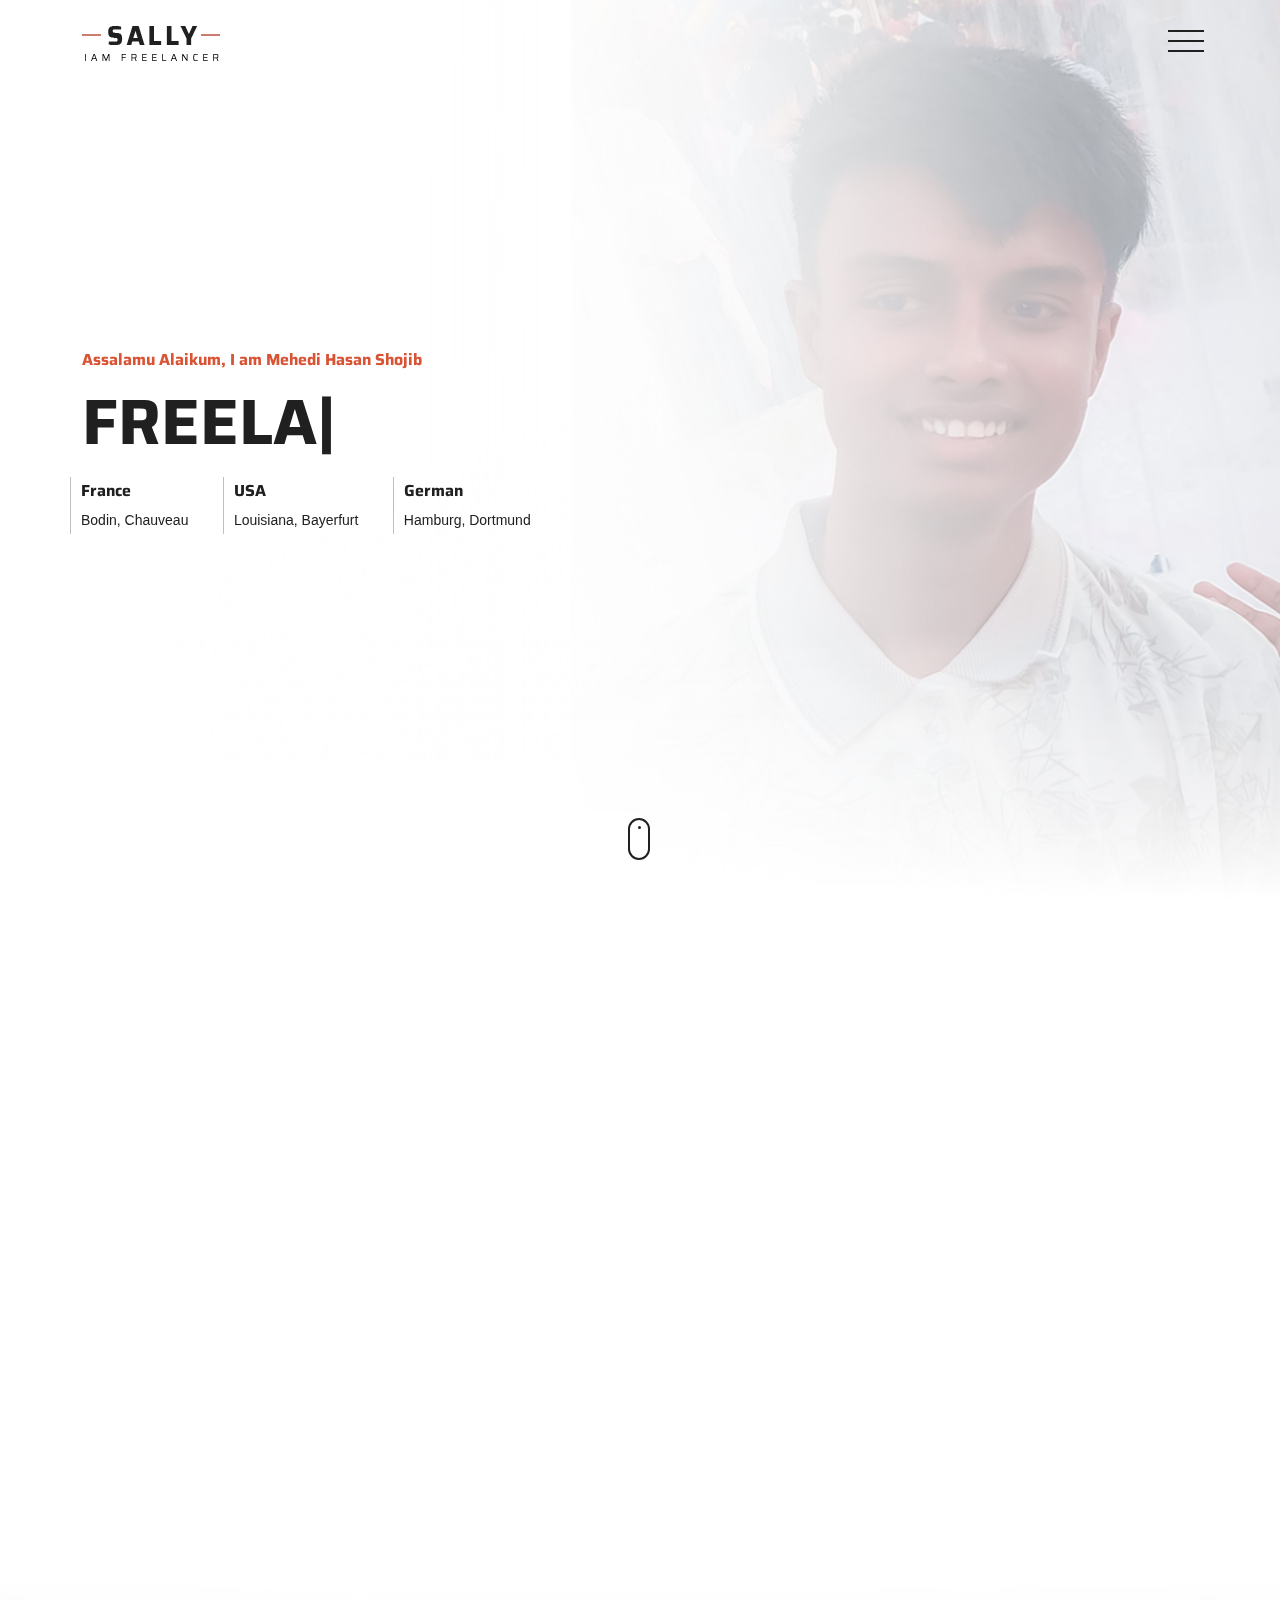
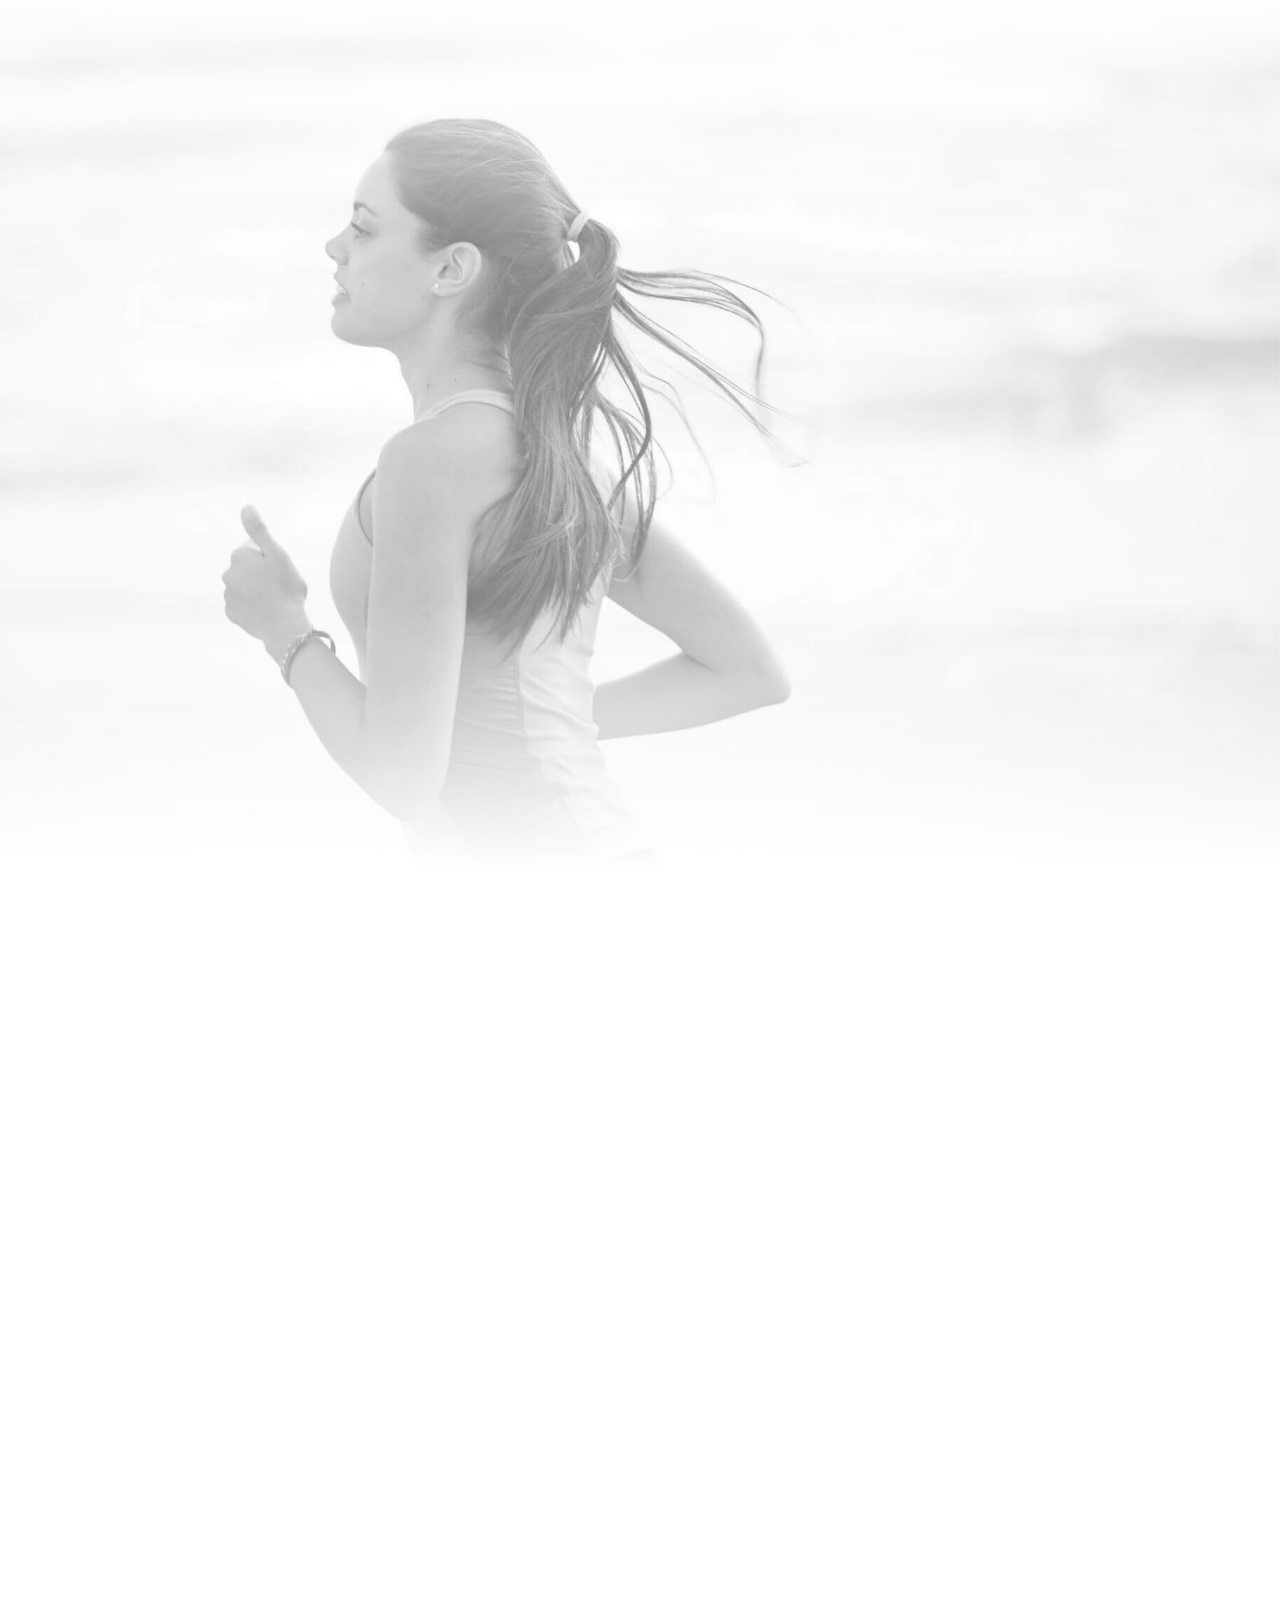
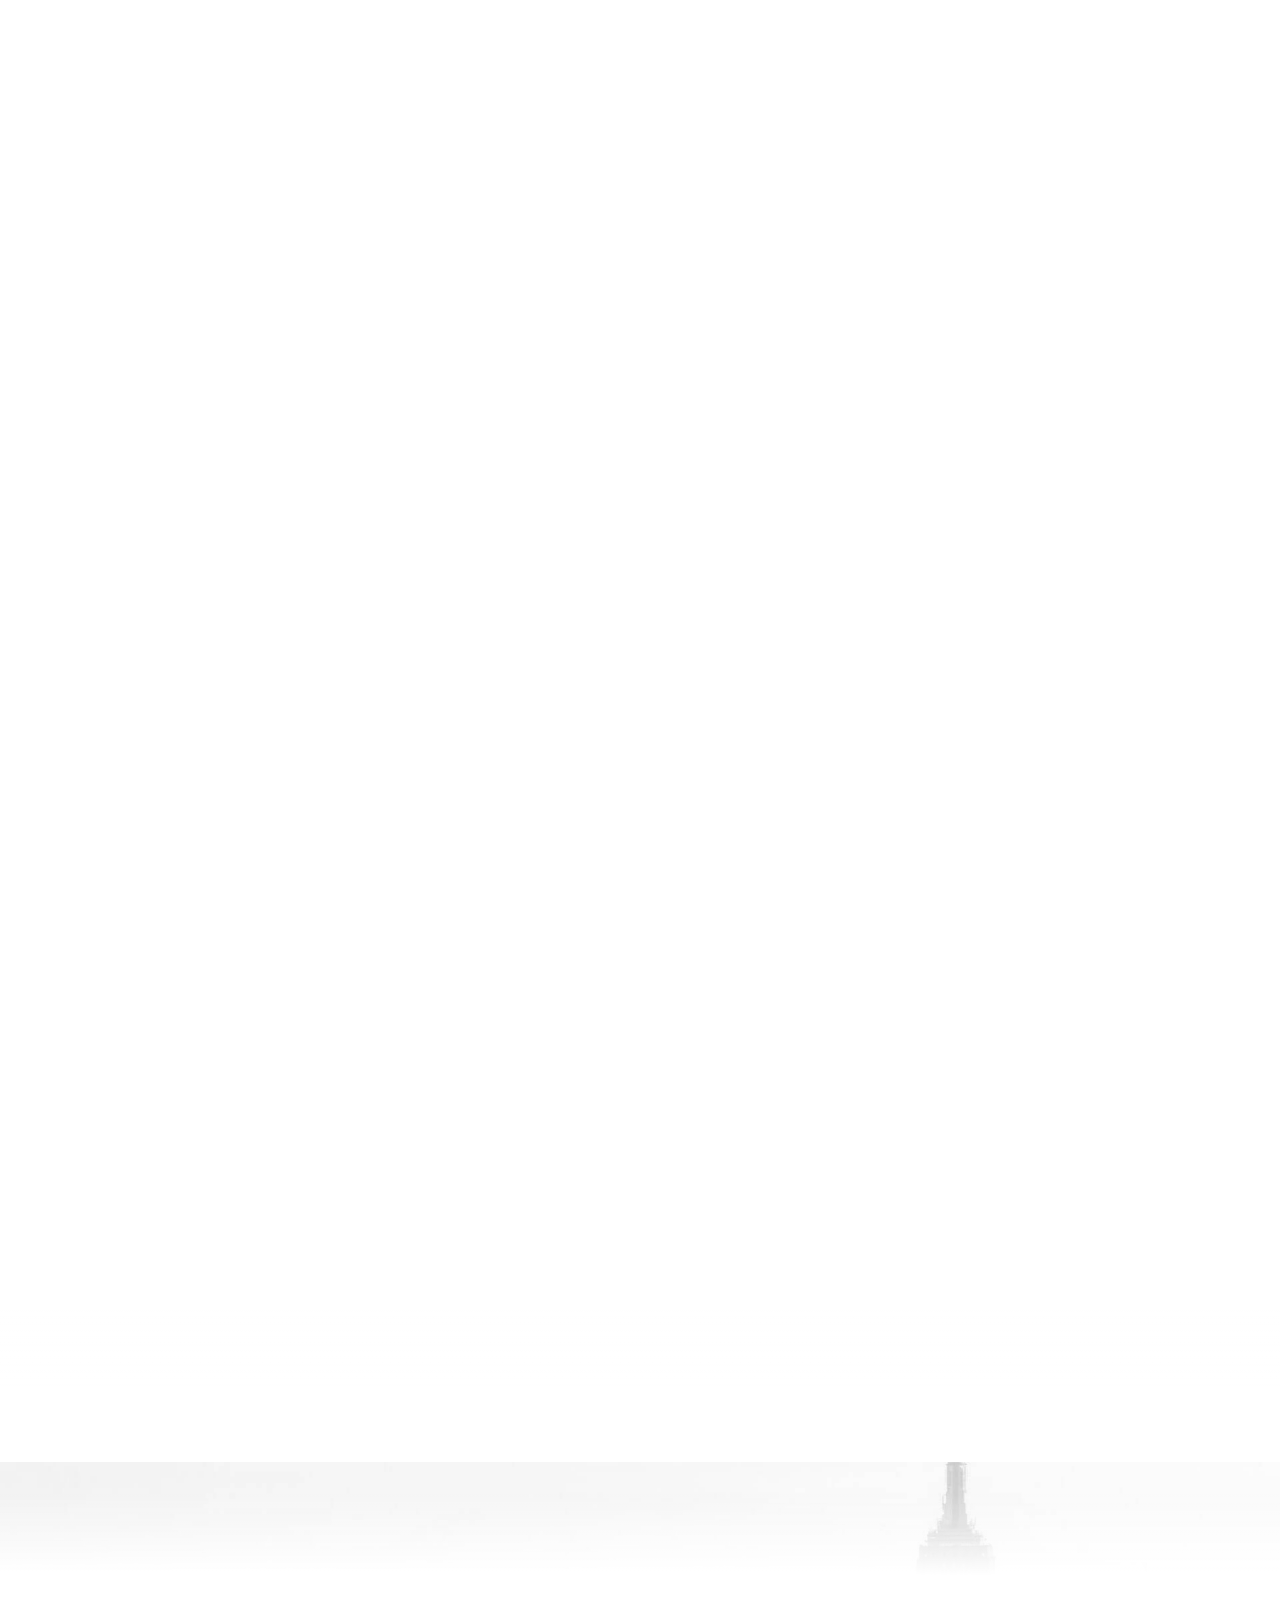
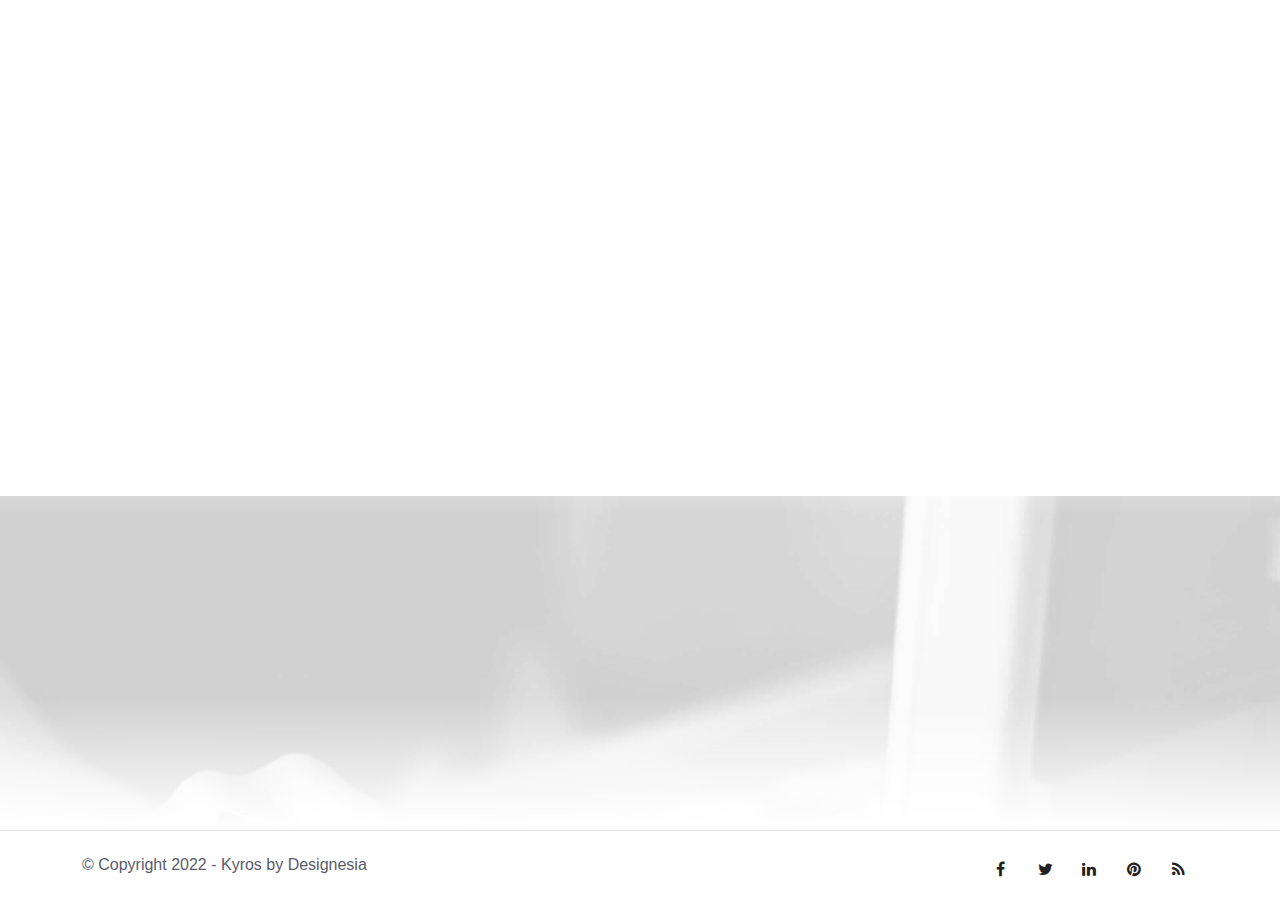
==== commit 0958ddf2: "Update index.html" ====
--- a/index.html
+++ b/index.html
@@ -79,18 +79,7 @@
             <div id="preloader">
                 <div class="preloader1"></div>
             </div>
-            <!-- page preloader close -->
-            
-            <!-- float text begin -->
-            <div class="float-text">
-                <div class="de_social-icons">
-                    <a href="https://facebook.com/5hojib"><i class="fa fa-facebook fa-lg"></i></a>
-                    <a href="#"><i class="fa fa-twitter fa-lg"></i></a>
-                    <a href="#"><i class="fa fa-instagram fa-lg"></i></a>
-                </div>
-                <span>Follow Me</span>
-            </div>
-            <!-- float text close --> 
+            <!-- page preloader close --> 
 
             <!-- load external content begin -->
             <div id="de_modal">
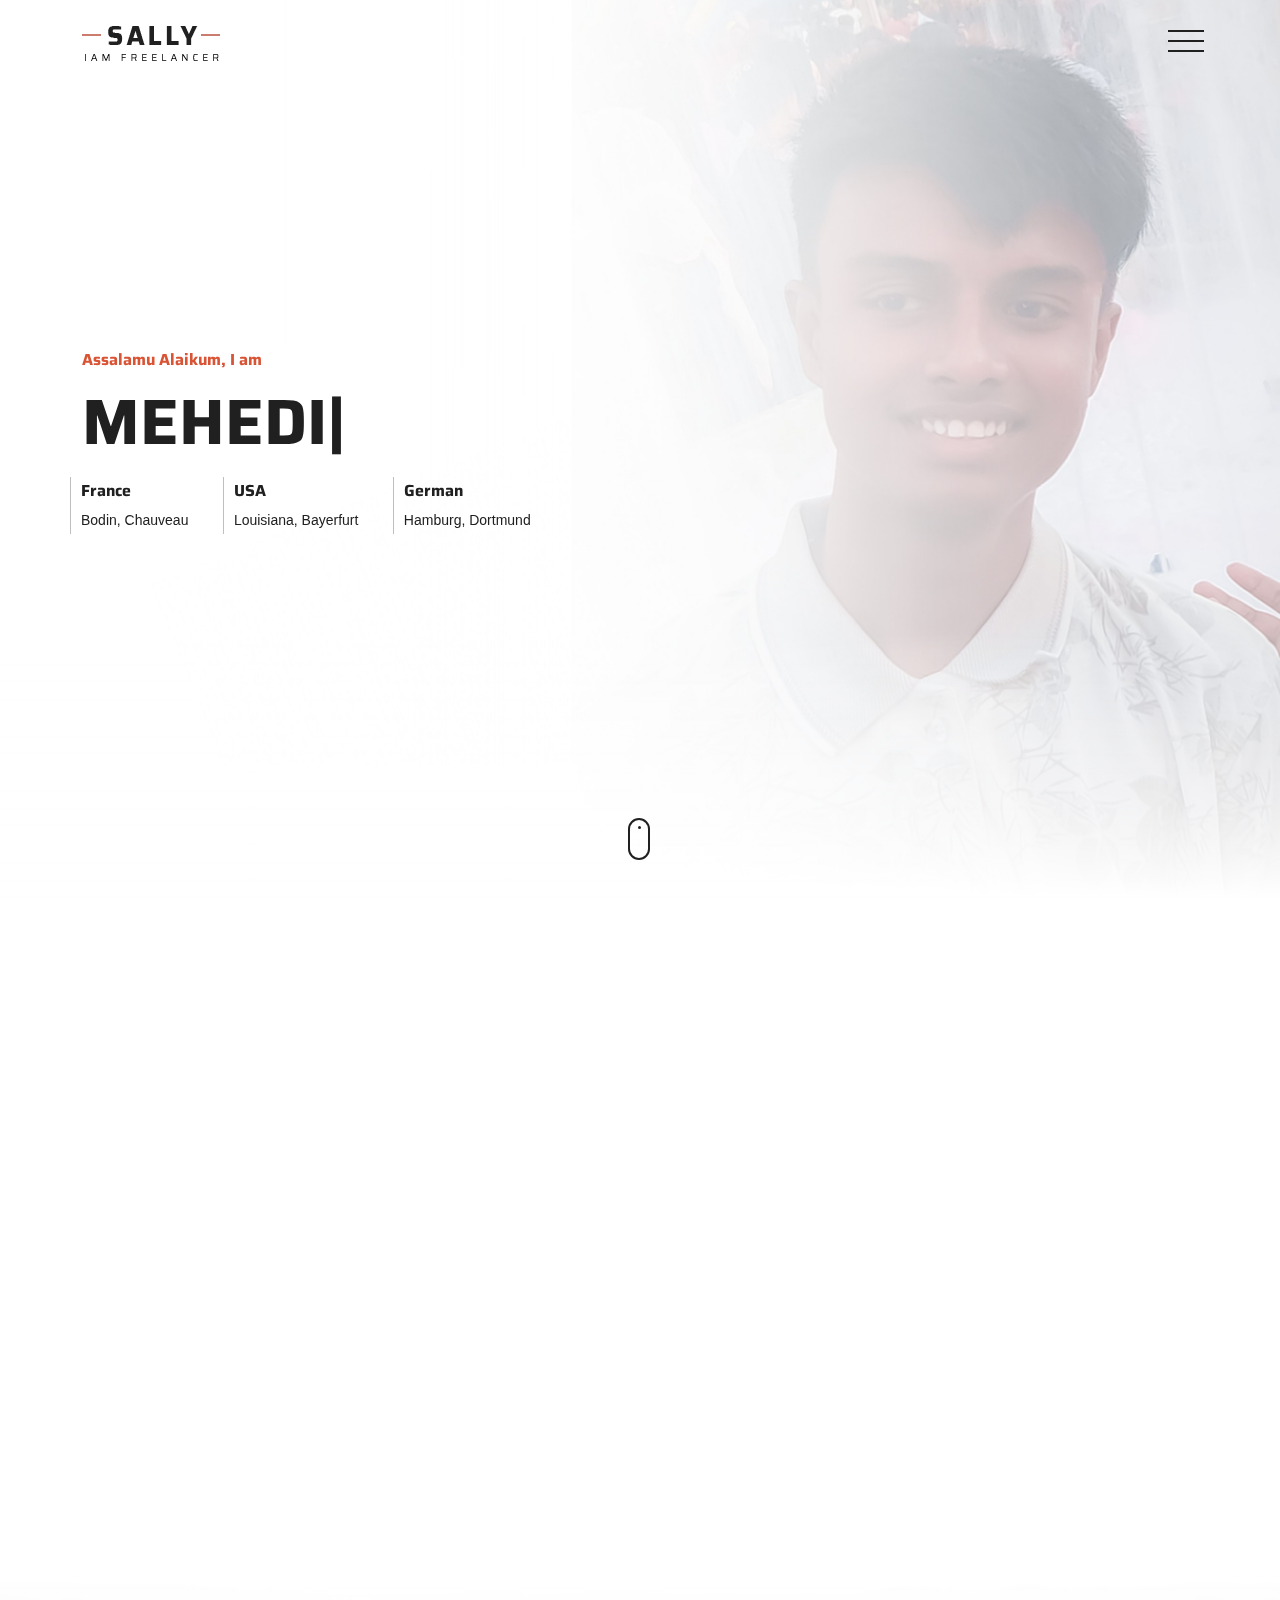
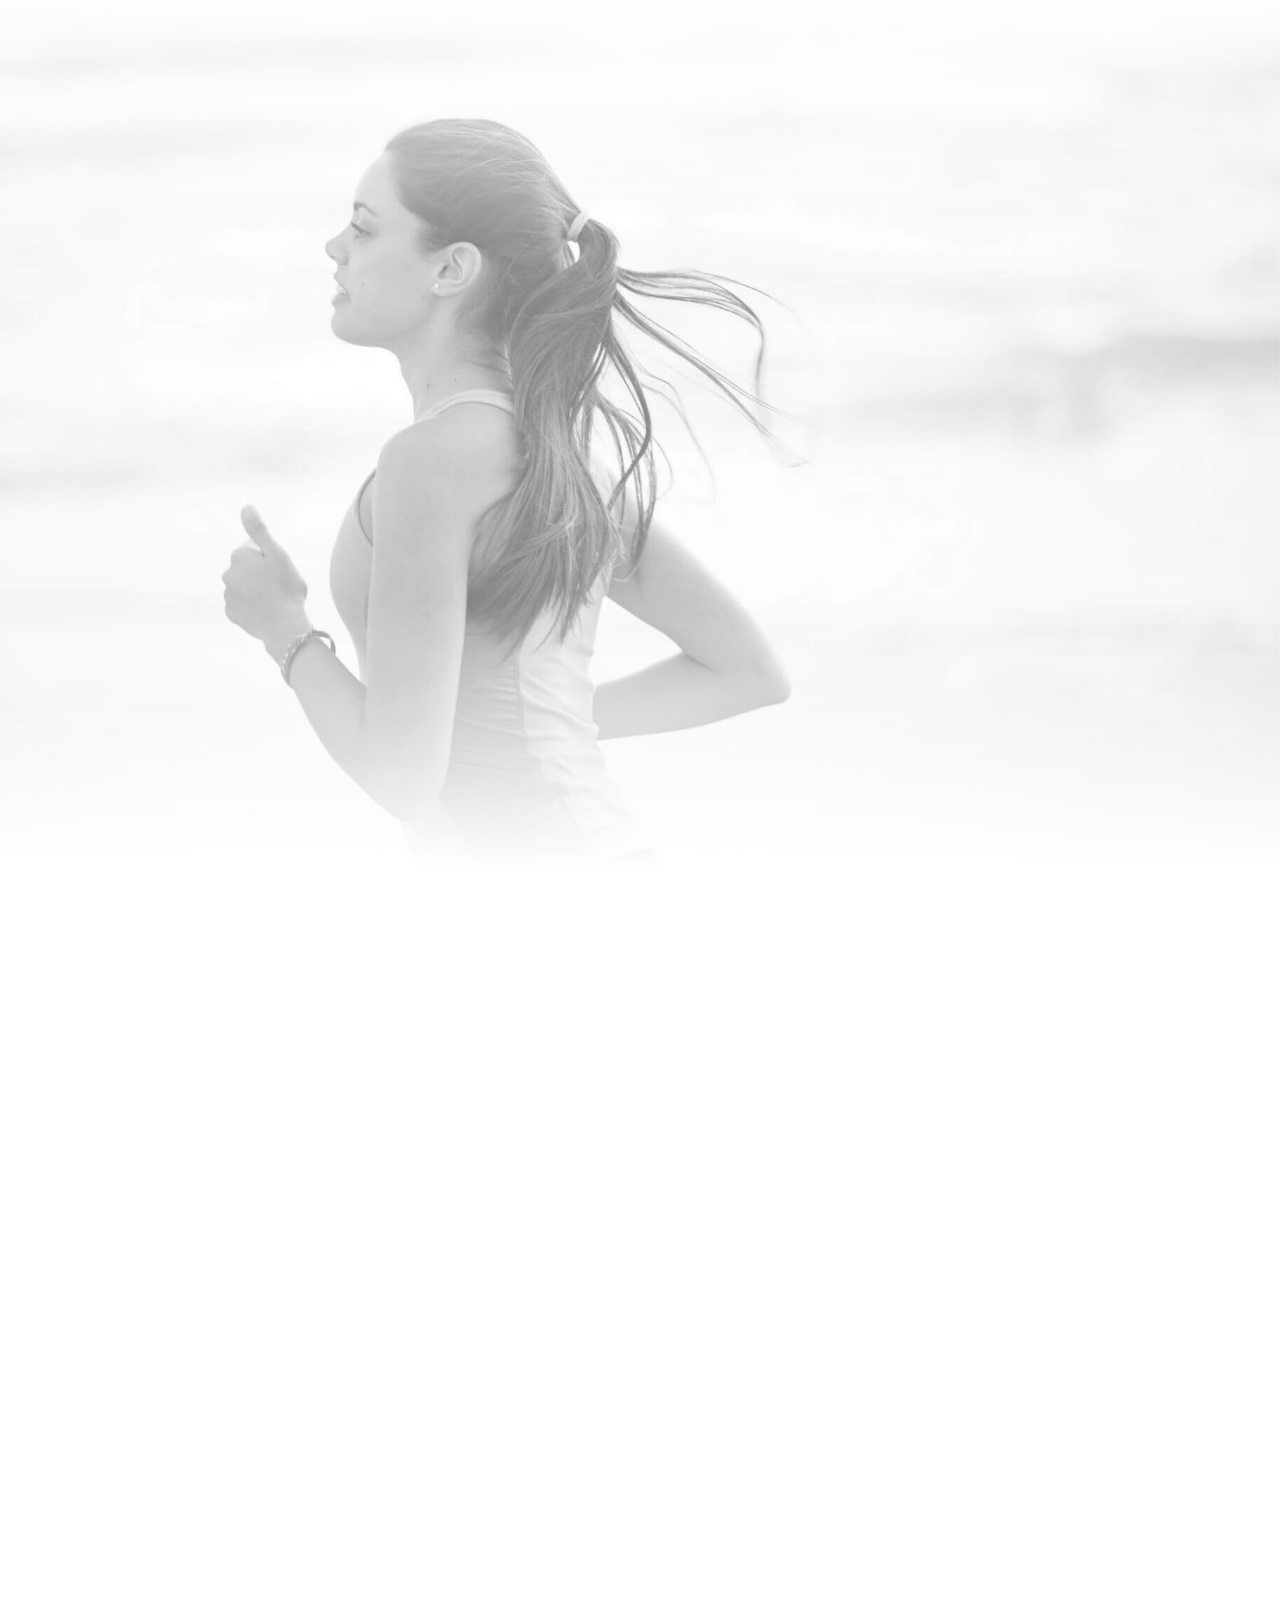
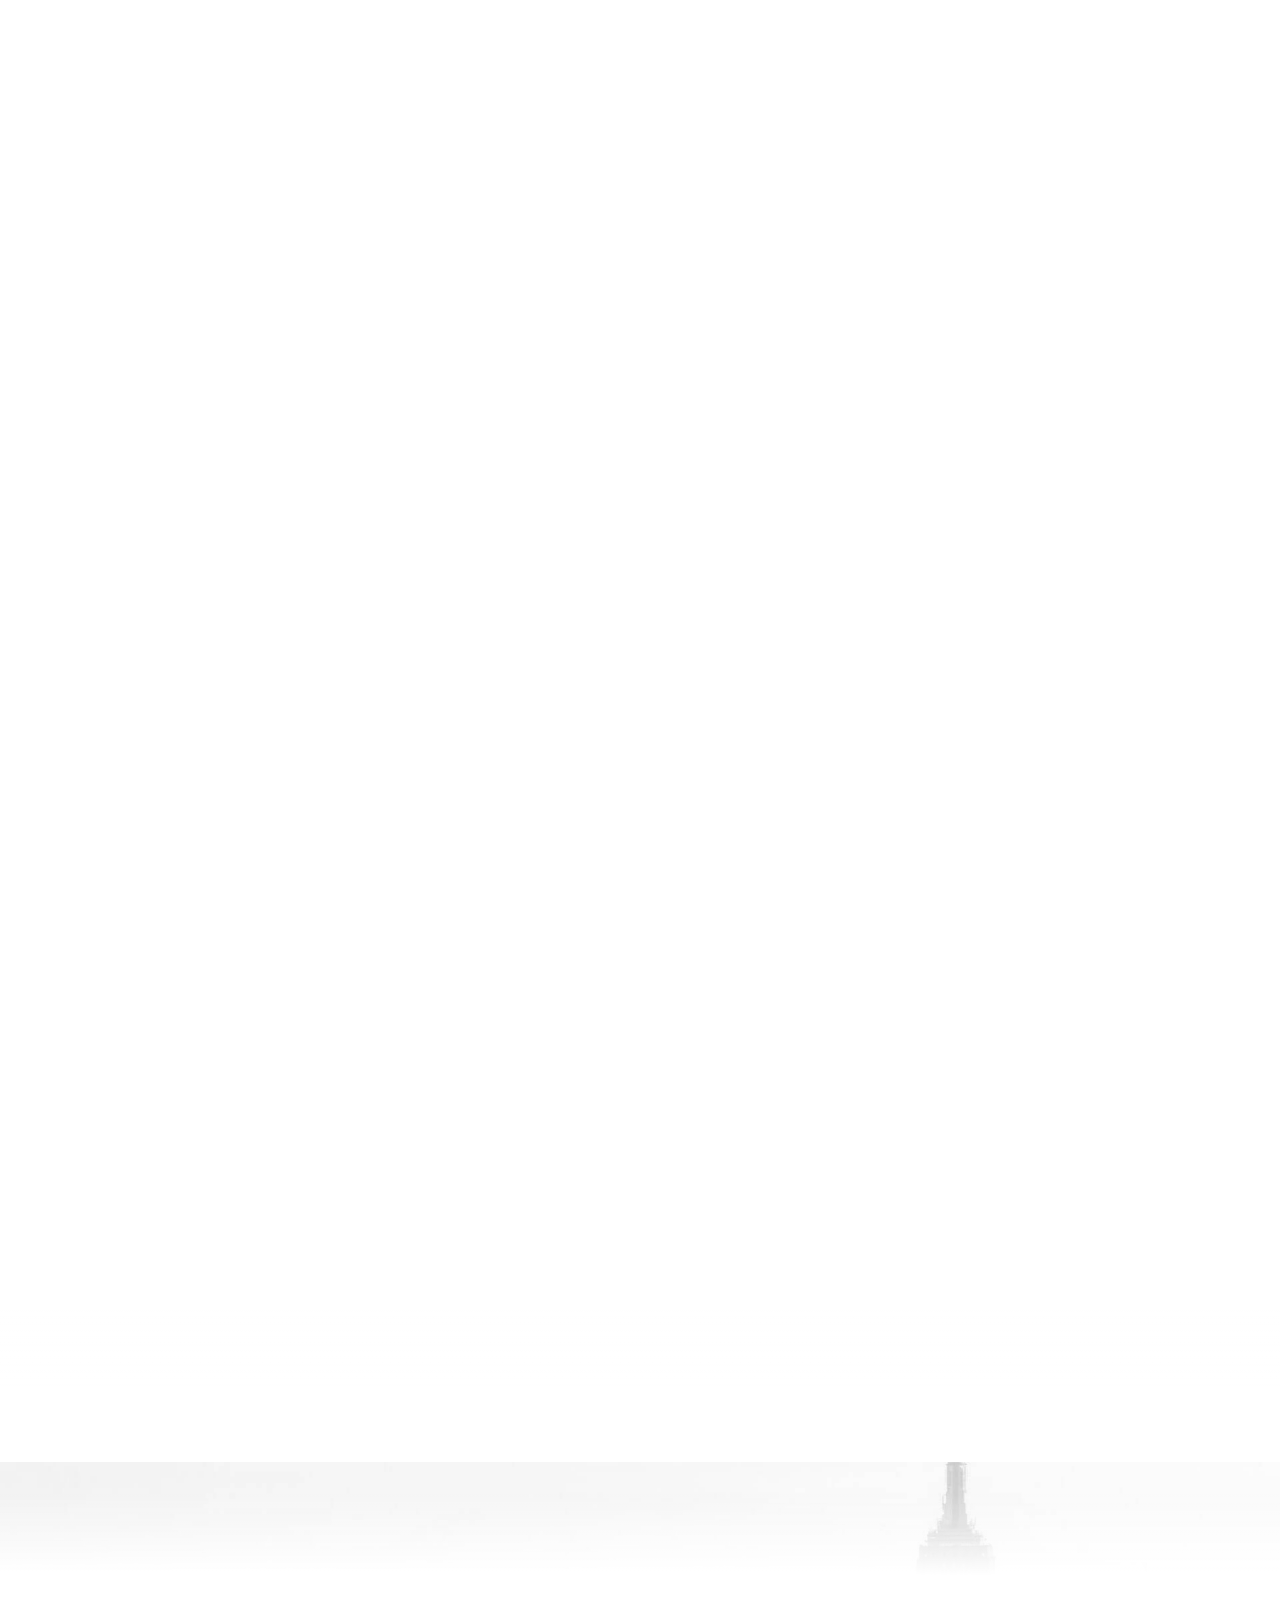
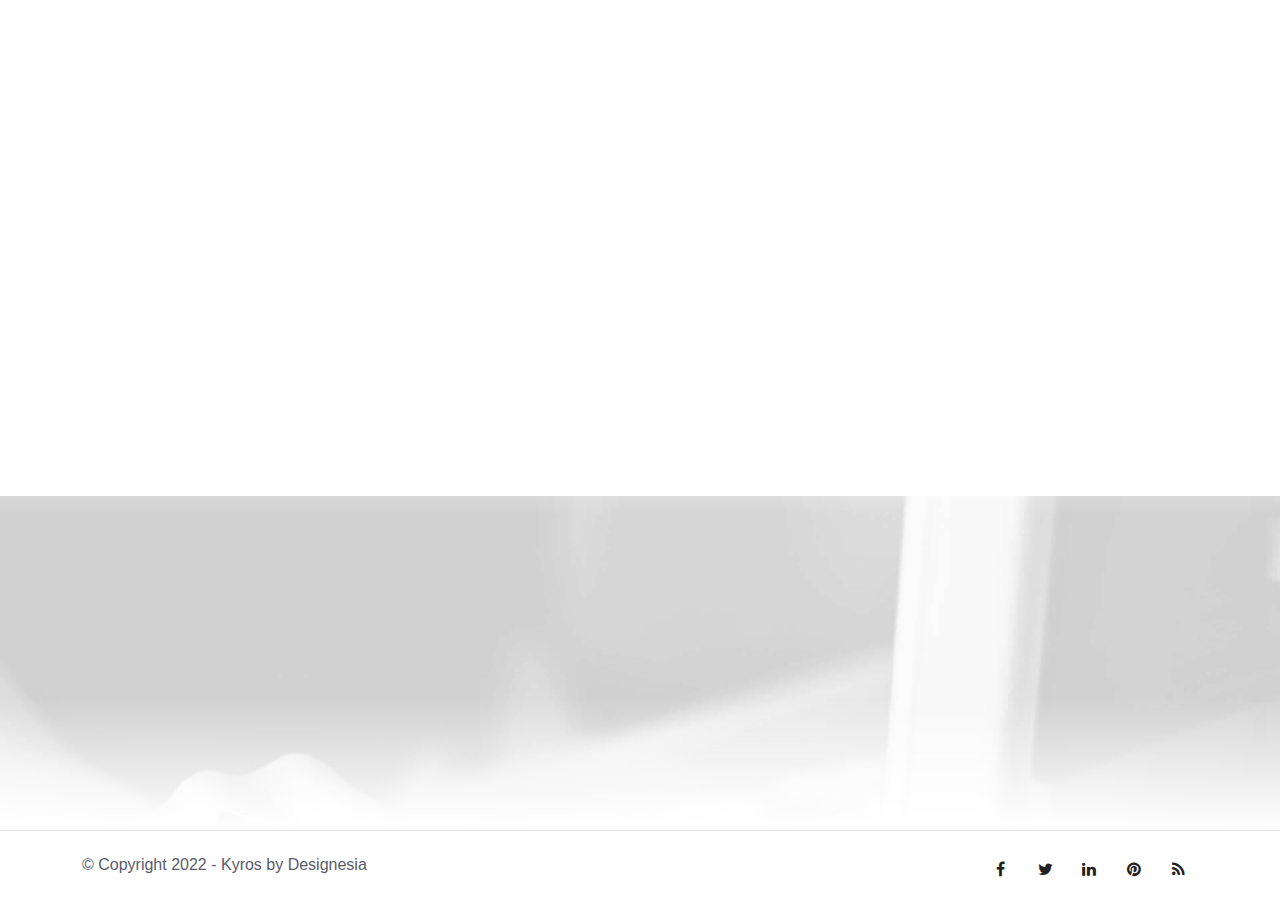
==== commit f757922e: "Update index.html" ====
--- a/index.html
+++ b/index.html
@@ -94,13 +94,14 @@
                     <div class="container">
                         <div class="row align-items-center">
                             <div class="col-md-12">
-                                <h6 class="wow fadeInUp" data-wow-delay=".4s"><span class="id-color">Assalamu Alaikum, I am Mehedi Hasan Shojib</span></h6>
+                                <h6 class="wow fadeInUp" data-wow-delay=".4s"><span class="id-color">Assalamu Alaikum, I am</span></h6>
                                 <div class="spacer-10"></div>
                                 <div class="h1_big wow fadeInUp" data-wow-delay=".6s">
                                     <div class="typed-strings">
-                                        <p>Freelancer</p>
-                                        <p>Programmer</p>
-                                        <p>Photographer</p>
+                                        <p>Mehedi Hasan Shojib</p>
+                                        <p>A Programmer</p>
+                                        <p>A Photographer</p>
+                                        <p>A Designer</p>
                                     </div>
                                     <div class="typed"></div>
                                 </div>
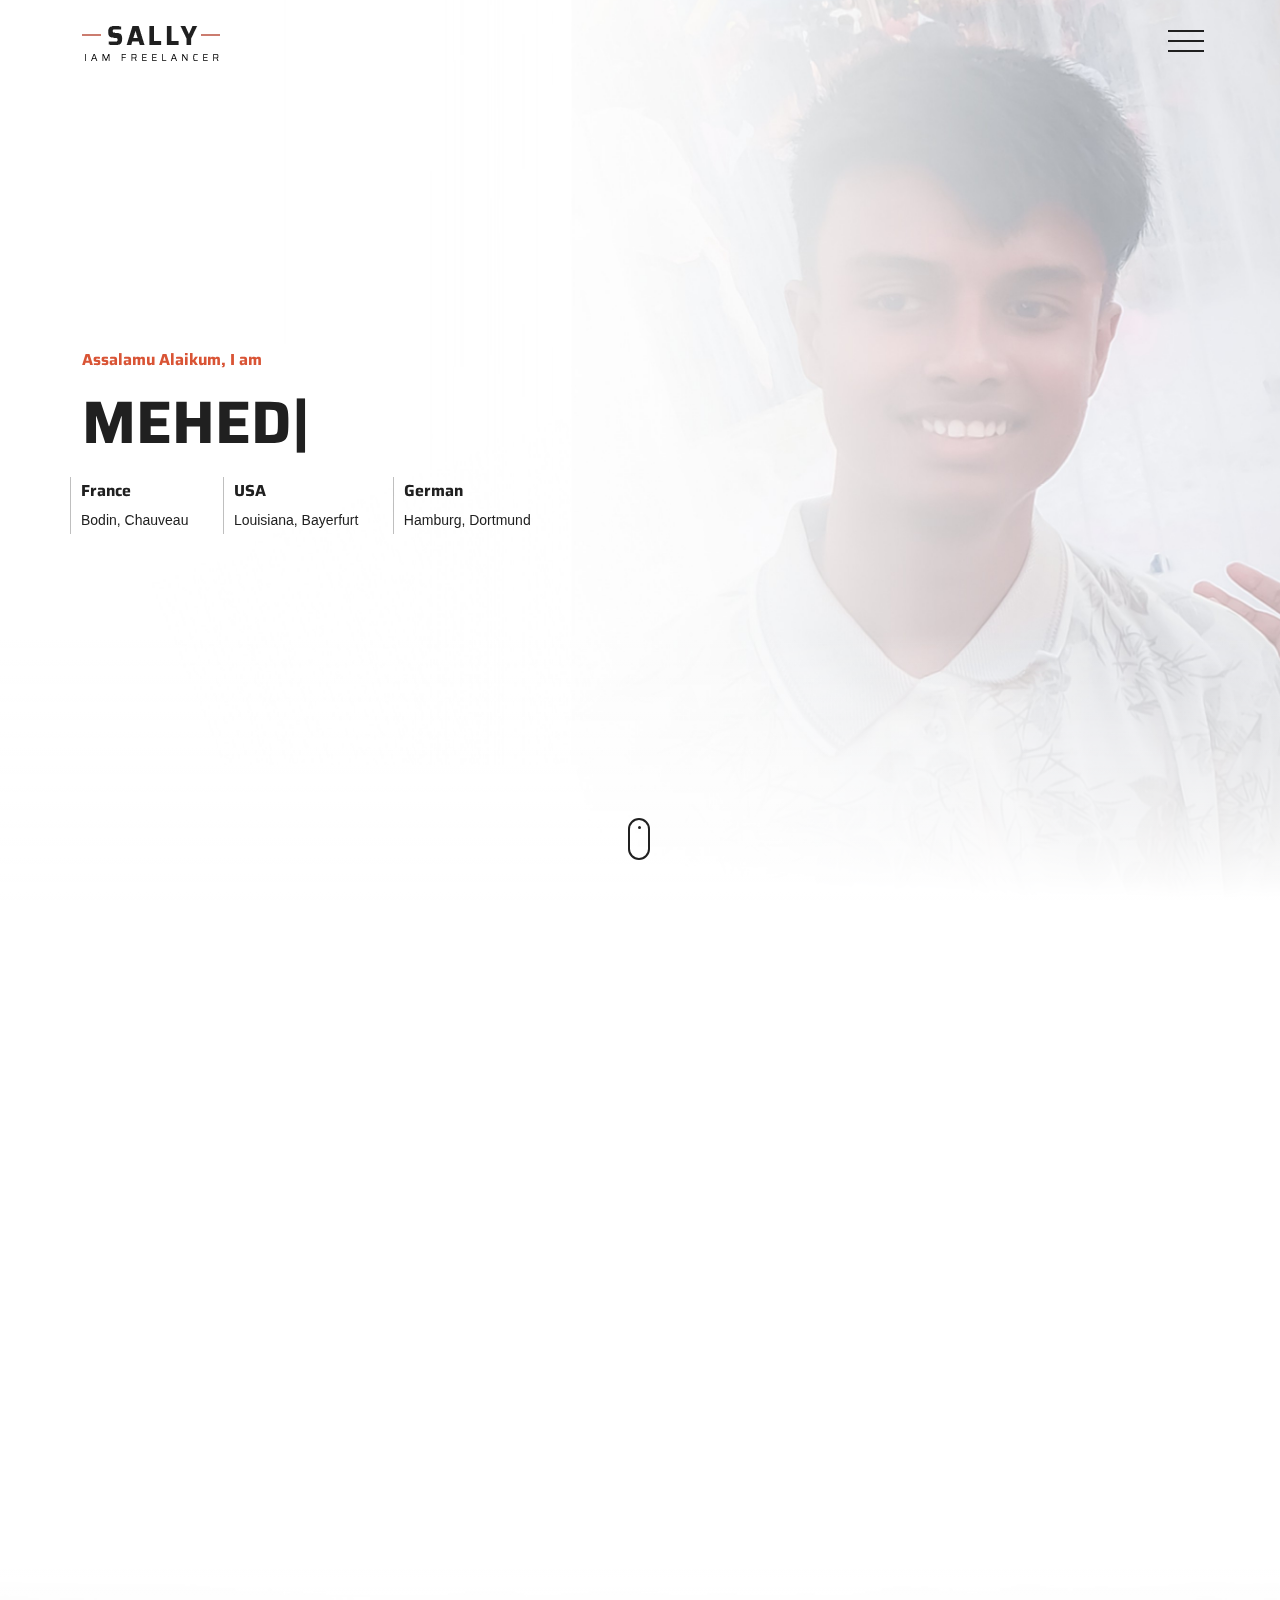
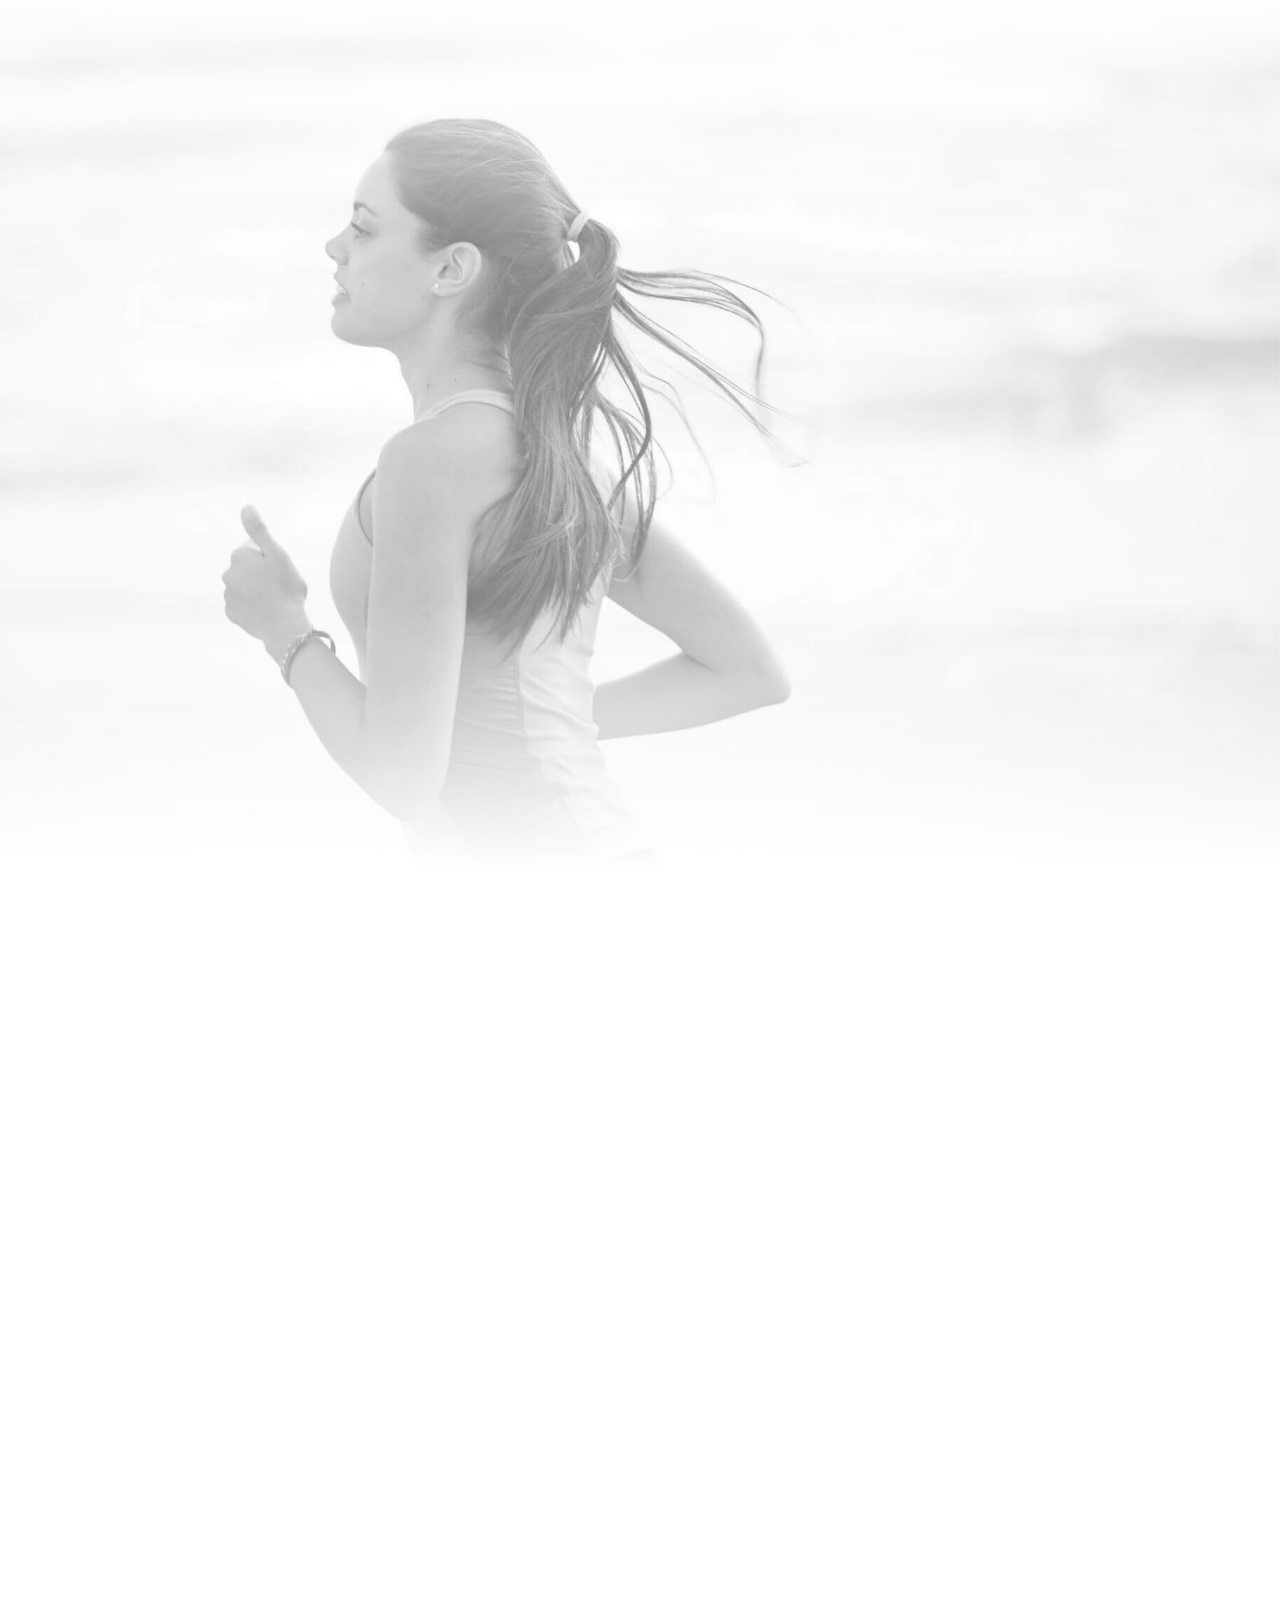
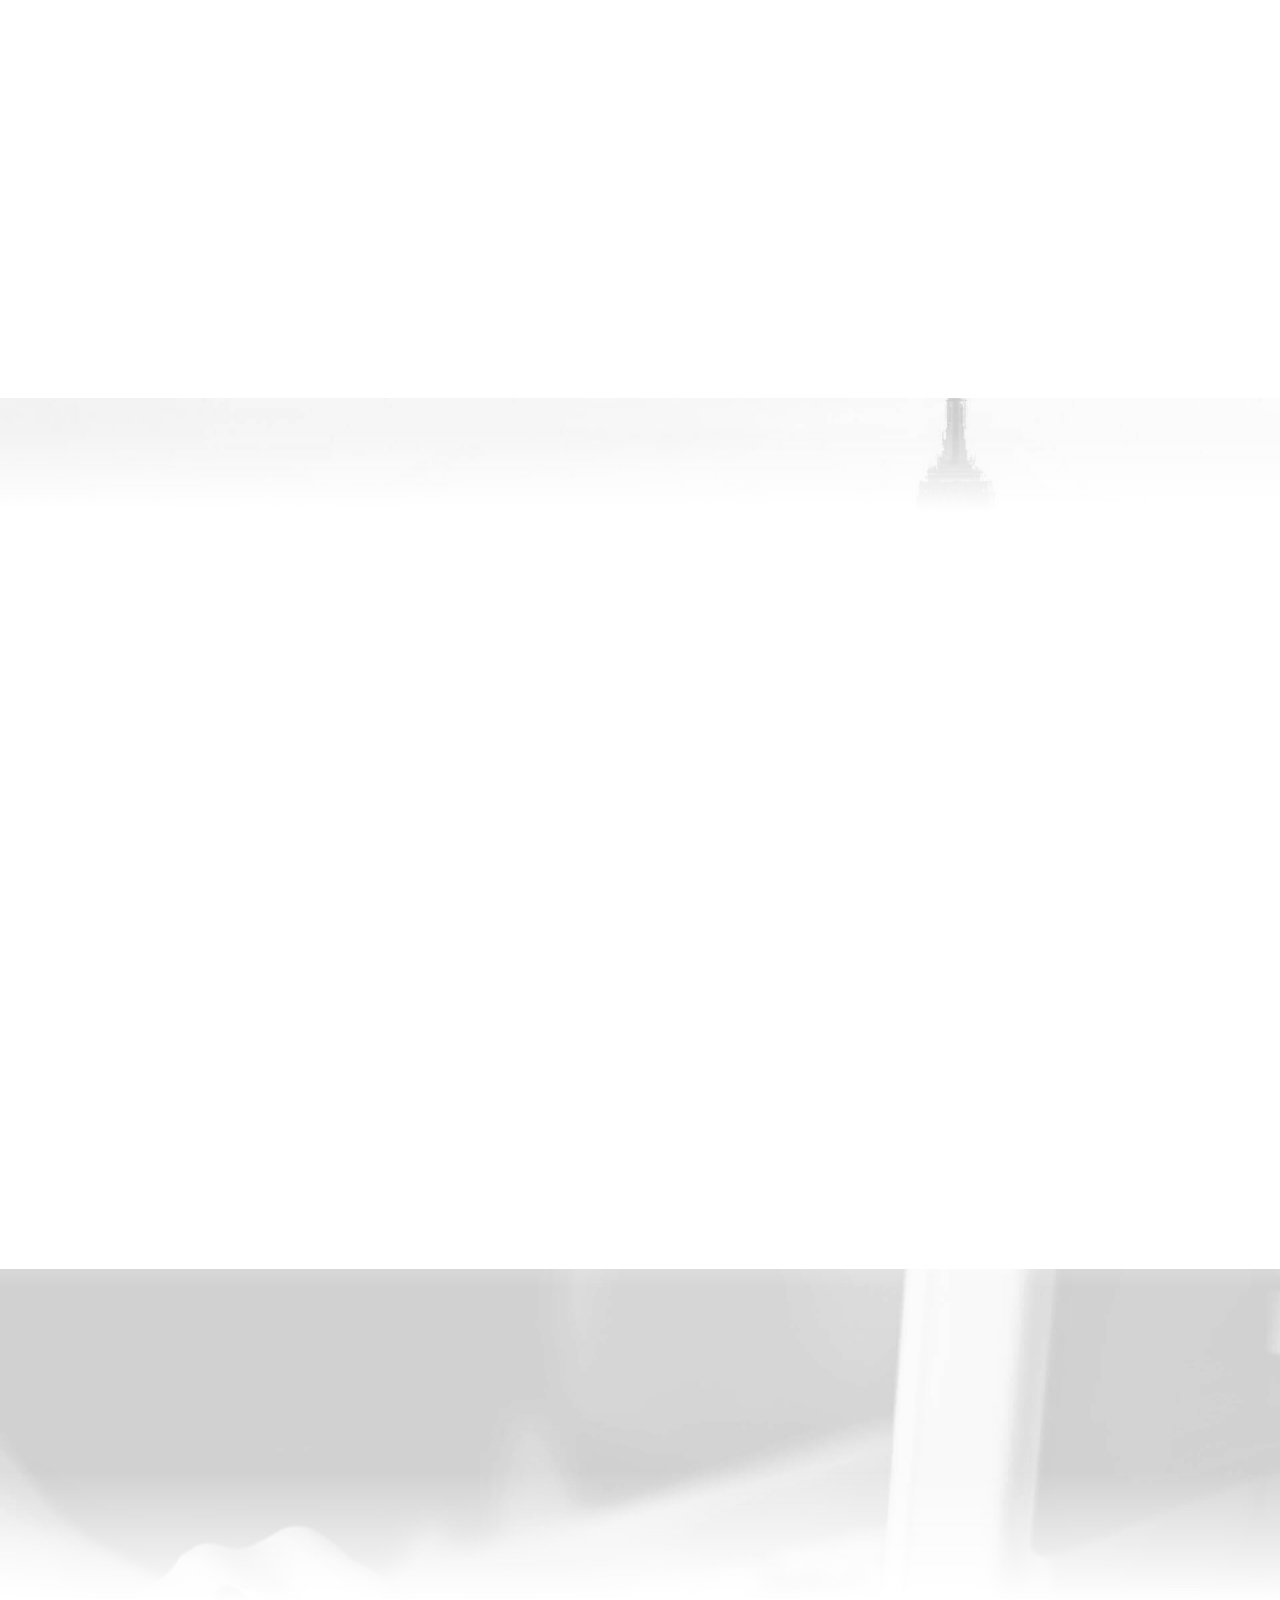
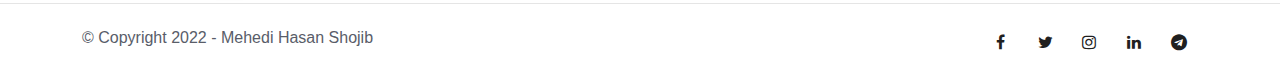
==== commit ee42e09e: "Update index.html" ====
--- a/index.html
+++ b/index.html
@@ -529,16 +529,16 @@
                 <div class="row">
                     <div class="col-md-6">
                         <a href="index.html">
-                            <span class="copy">&copy; Copyright 2022 - Kyros by Designesia</span>
+                            <span class="copy">&copy; Copyright 2022 - Mehedi Hasan Shojib</span>
                         </a>
                     </div>
                     <div class="col-md-6">
                         <div class="social-icons">
-                            <a href="#"><i class="fa fa-facebook fa-lg"></i></a>
-                            <a href="#"><i class="fa fa-twitter fa-lg"></i></a>
-                            <a href="#"><i class="fa fa-linkedin fa-lg"></i></a>
-                            <a href="#"><i class="fa fa-pinterest fa-lg"></i></a>
-                            <a href="#"><i class="fa fa-rss fa-lg"></i></a>
+                            <a href="https://www.facebook.com/Jr.Xci"><i class="fa fa-facebook fa-lg"></i></a>
+                            <a href="https://twitter.com/5hojib"><i class="fa fa-twitter fa-lg"></i></a>
+                            <a href="https://instagram.com/5hojib"><i class="fa fa-instagram fa-lg"></i></a>
+                            <a href="https://linkedin.com/5hojib"><i class="fa fa-linkedin fa-lg"></i></a>
+                            <a href="https://JuniorXcientist.t.me"><i class="fa fa-telegram fa-lg"></i></a>
                         </div>
                     </div>
                 </div>
--- a/css/style.css
+++ b/css/style.css
@@ -7,7 +7,7 @@
 ================================================== 
 * body
 * header
-    * subheader
+* subheader
 * navigation
 * content
 * section
@@ -4045,7 +4045,7 @@
 
 h1.big,
 .h1_big {
-    font-size: 64px;
+    font-size: 60px;
     margin: 0;
     line-height: 70px;
     text-transform: uppercase;
@@ -17811,7 +17811,7 @@
     h1.big,
     .h1_big,
     h1.ultra-big {
-        font-size: 32px;
+        font-size: 30px;
         line-height: 35px;
     }
 
@@ -17972,7 +17972,7 @@
 
     h1.big,
     h1_big {
-        font-size: 8vw;
+        font-size: 7.8vw;
         line-height: 10vw;
     }
 
@@ -18134,4 +18134,4 @@
 #purchase-now, #selector, #back-to-top{
     display: none;
 }
-*/+*/
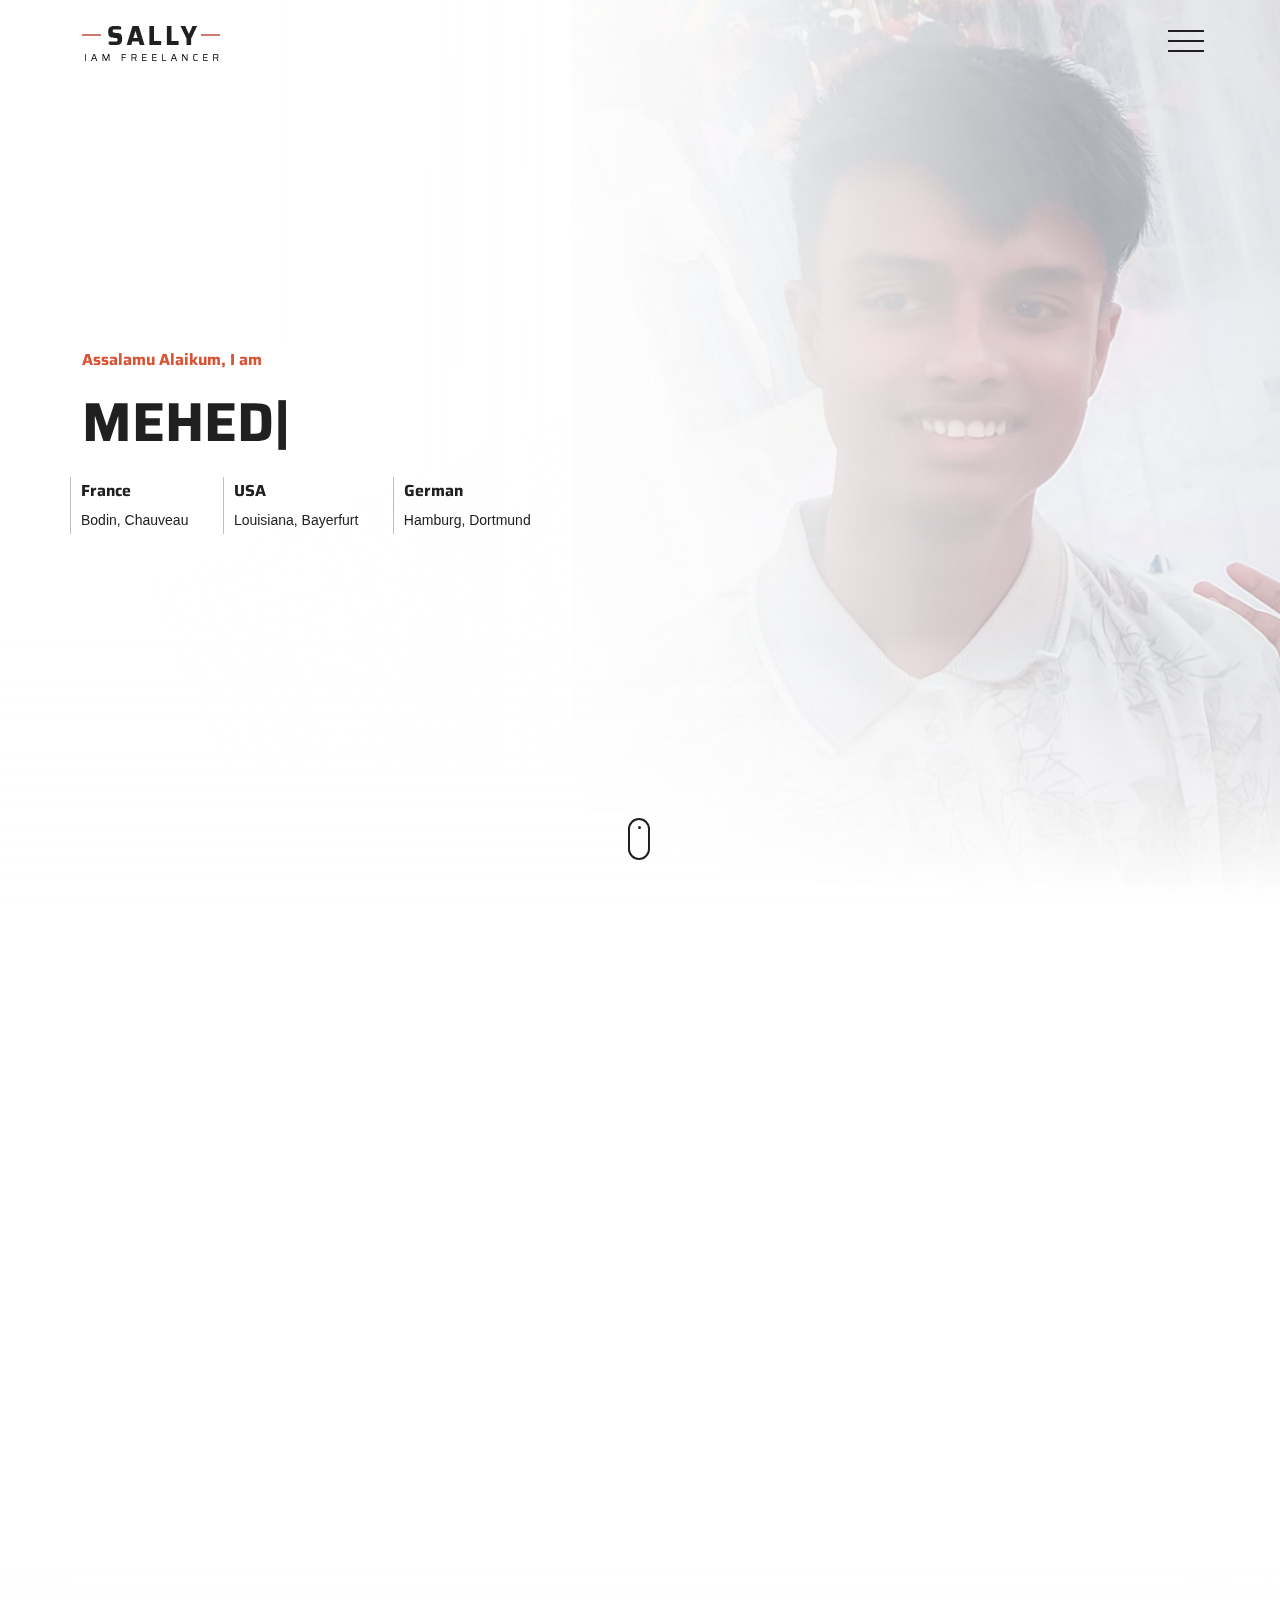
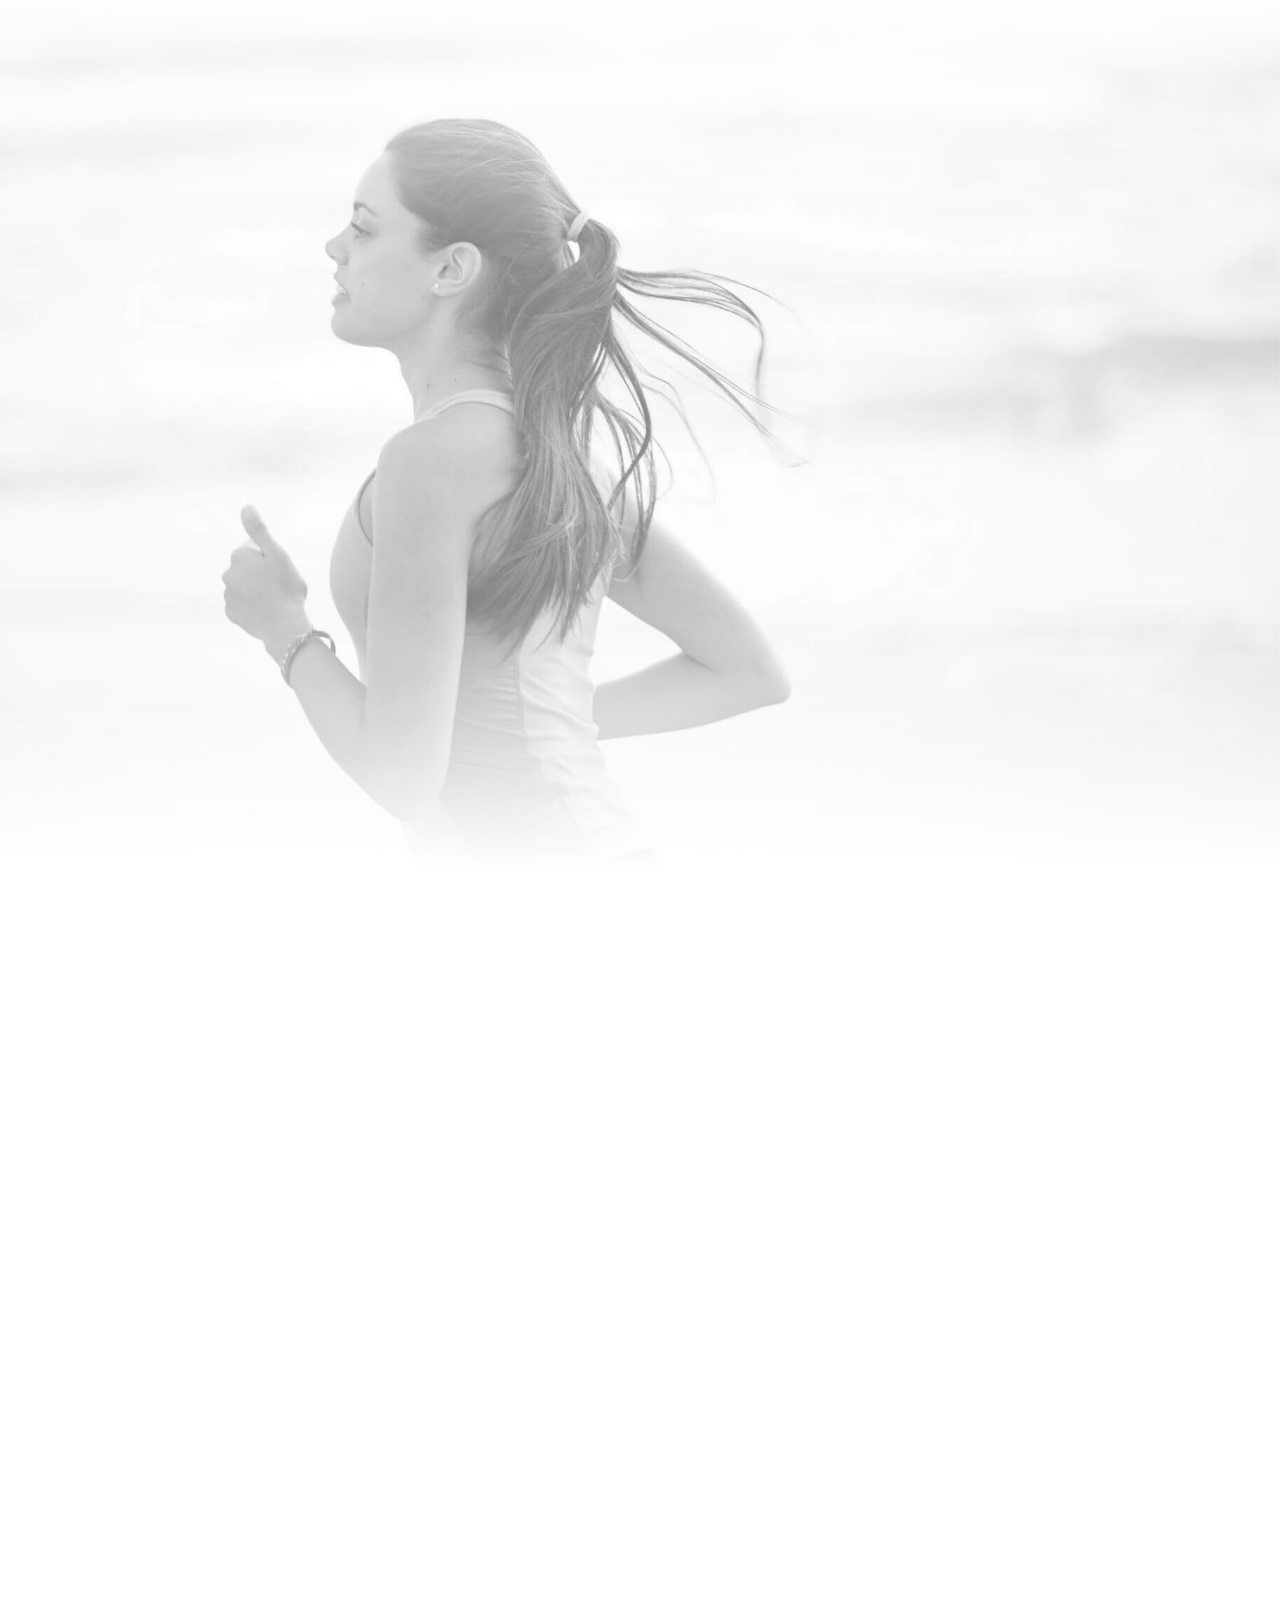
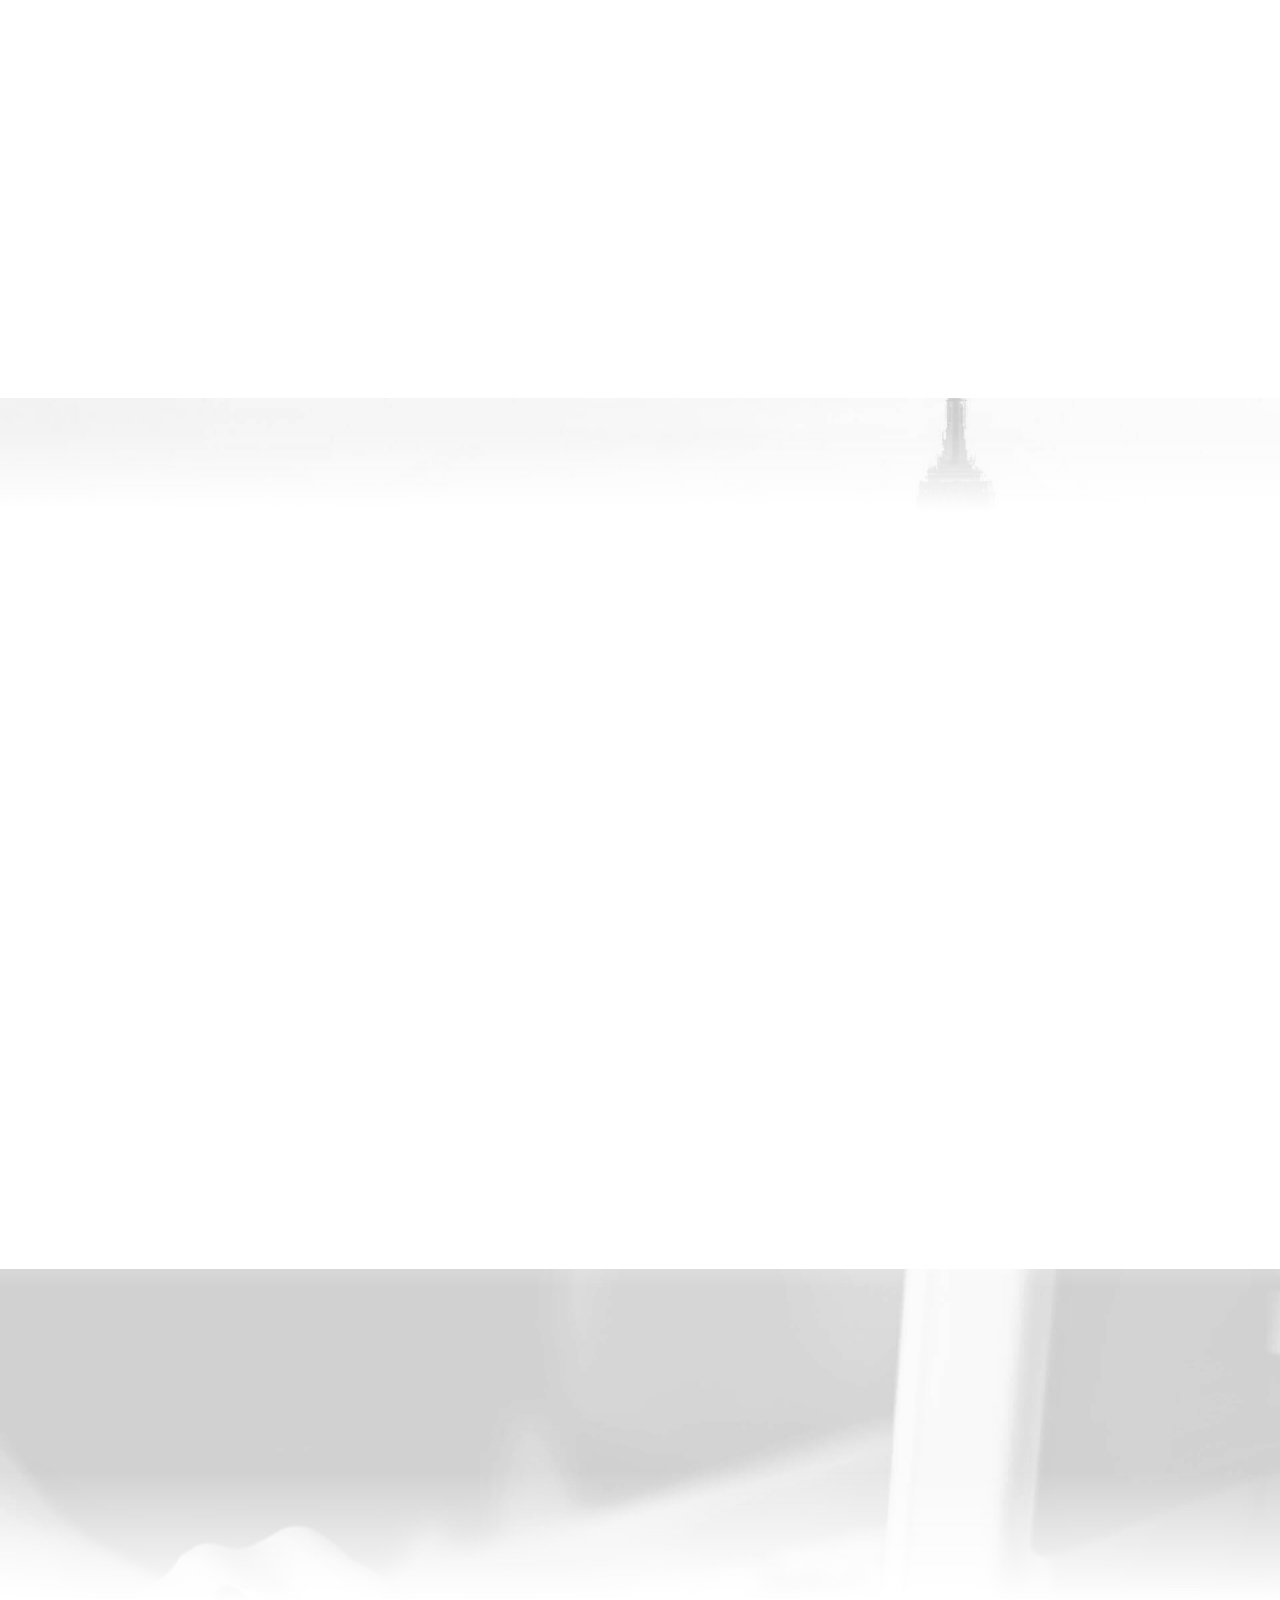
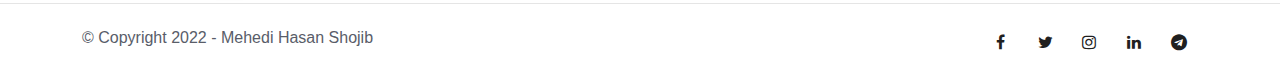
==== commit a382eaaa: "Update index.html" ====
--- a/index.html
+++ b/index.html
@@ -502,17 +502,17 @@
                                 <div class="col-md-4">
                                     <div class="wm-1"></div>
                                     <h6>Email Me</h6>
-                                    <p>contact@kyrosnoriaki.com</p>
+                                    <p>yesiamshojib@gmail.com</p>
                                 </div>
                                 <div class="col-md-4">
                                     <div class="wm-1"></div>
                                     <h6>Call Me</h6>
-                                    <p>+1 700 333 92 96</p>
+                                    <p>+880 199 639 7244</p>
                                 </div>
                                 <div class="col-md-4">
                                     <div class="wm-1"></div>
                                     <h6>Address</h6>
-                                    <p>Collins Street West, Louisiana, Bayerfurt, USA</p>
+                                    <p>Islampur, Tarakanda, Mymensingh, Bangladesh</p>
                                 </div>
                             </div>
                         </div>
--- a/css/style.css
+++ b/css/style.css
@@ -4045,7 +4045,7 @@
 
 h1.big,
 .h1_big {
-    font-size: 60px;
+    font-size: 55px;
     margin: 0;
     line-height: 70px;
     text-transform: uppercase;
@@ -17811,7 +17811,7 @@
     h1.big,
     .h1_big,
     h1.ultra-big {
-        font-size: 30px;
+        font-size: 28px;
         line-height: 35px;
     }
 
@@ -17972,7 +17972,7 @@
 
     h1.big,
     h1_big {
-        font-size: 7.8vw;
+        font-size: 7.7vw;
         line-height: 10vw;
     }
 
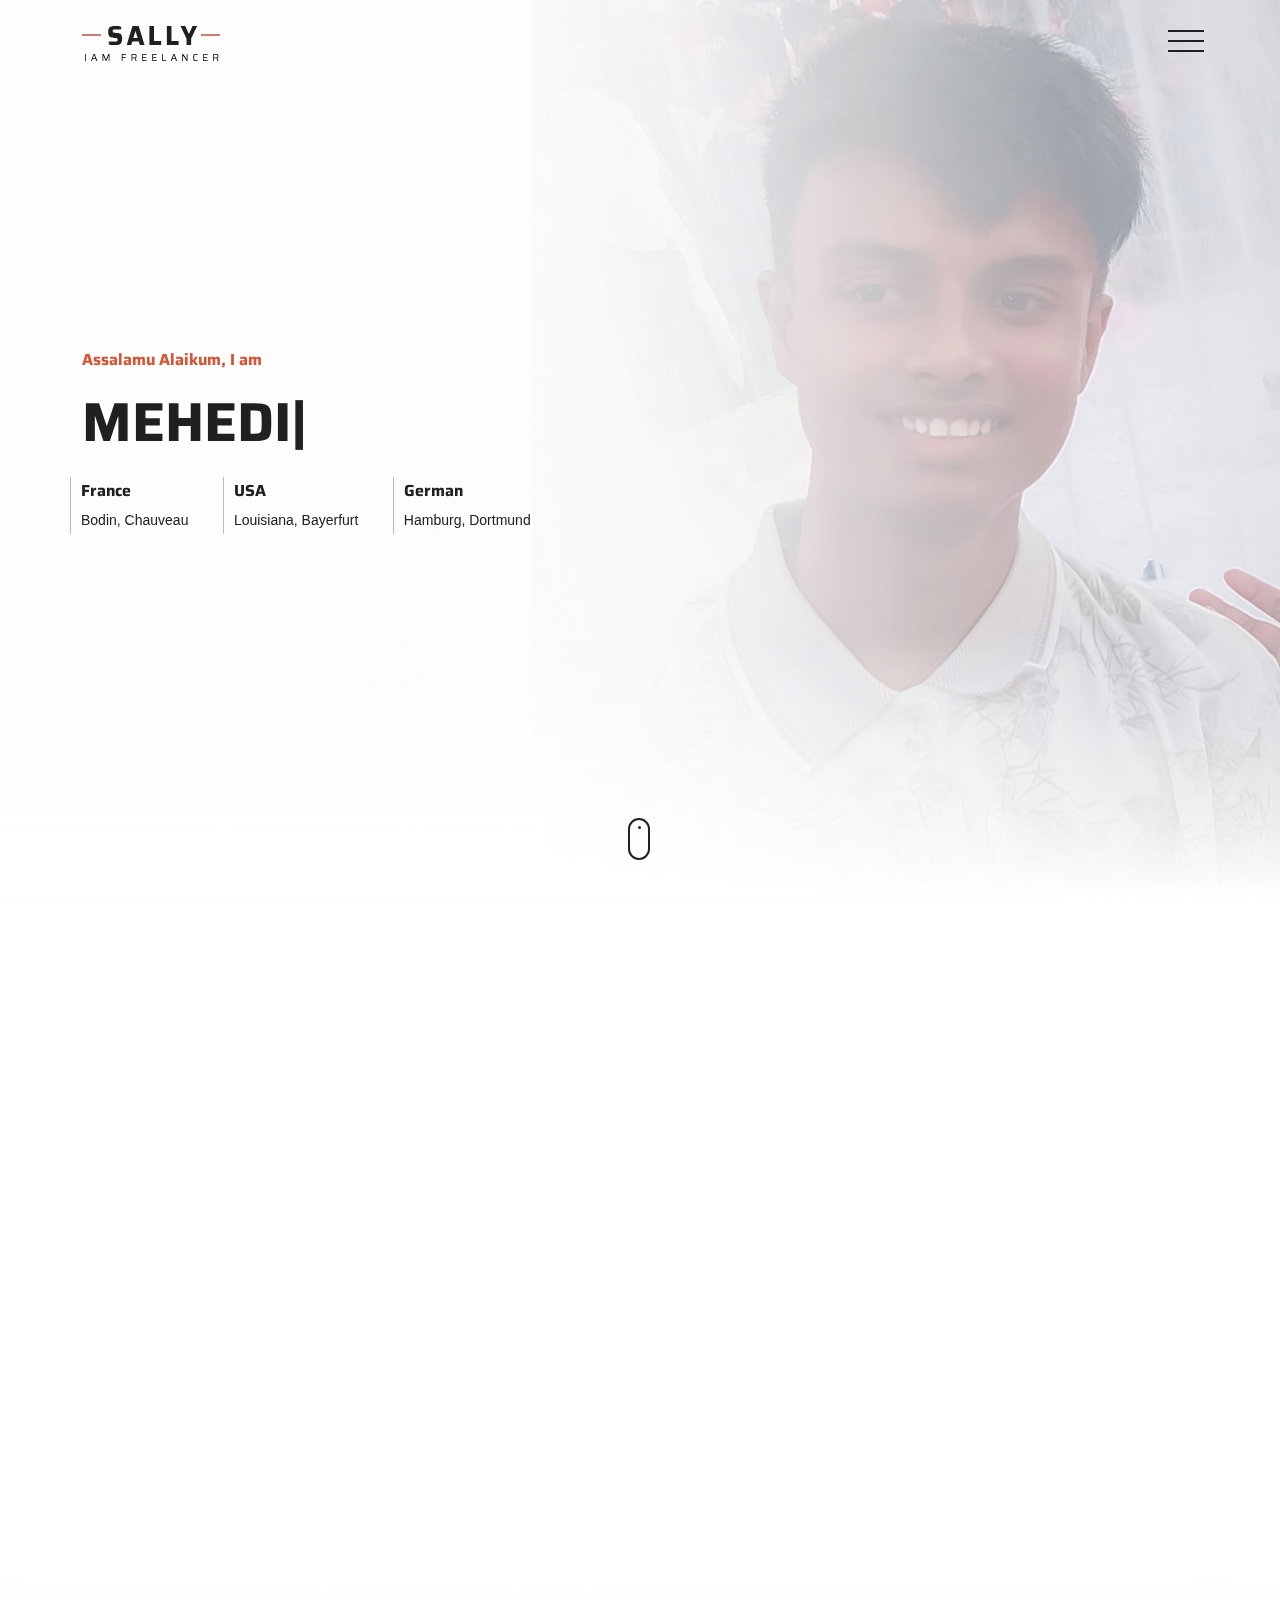
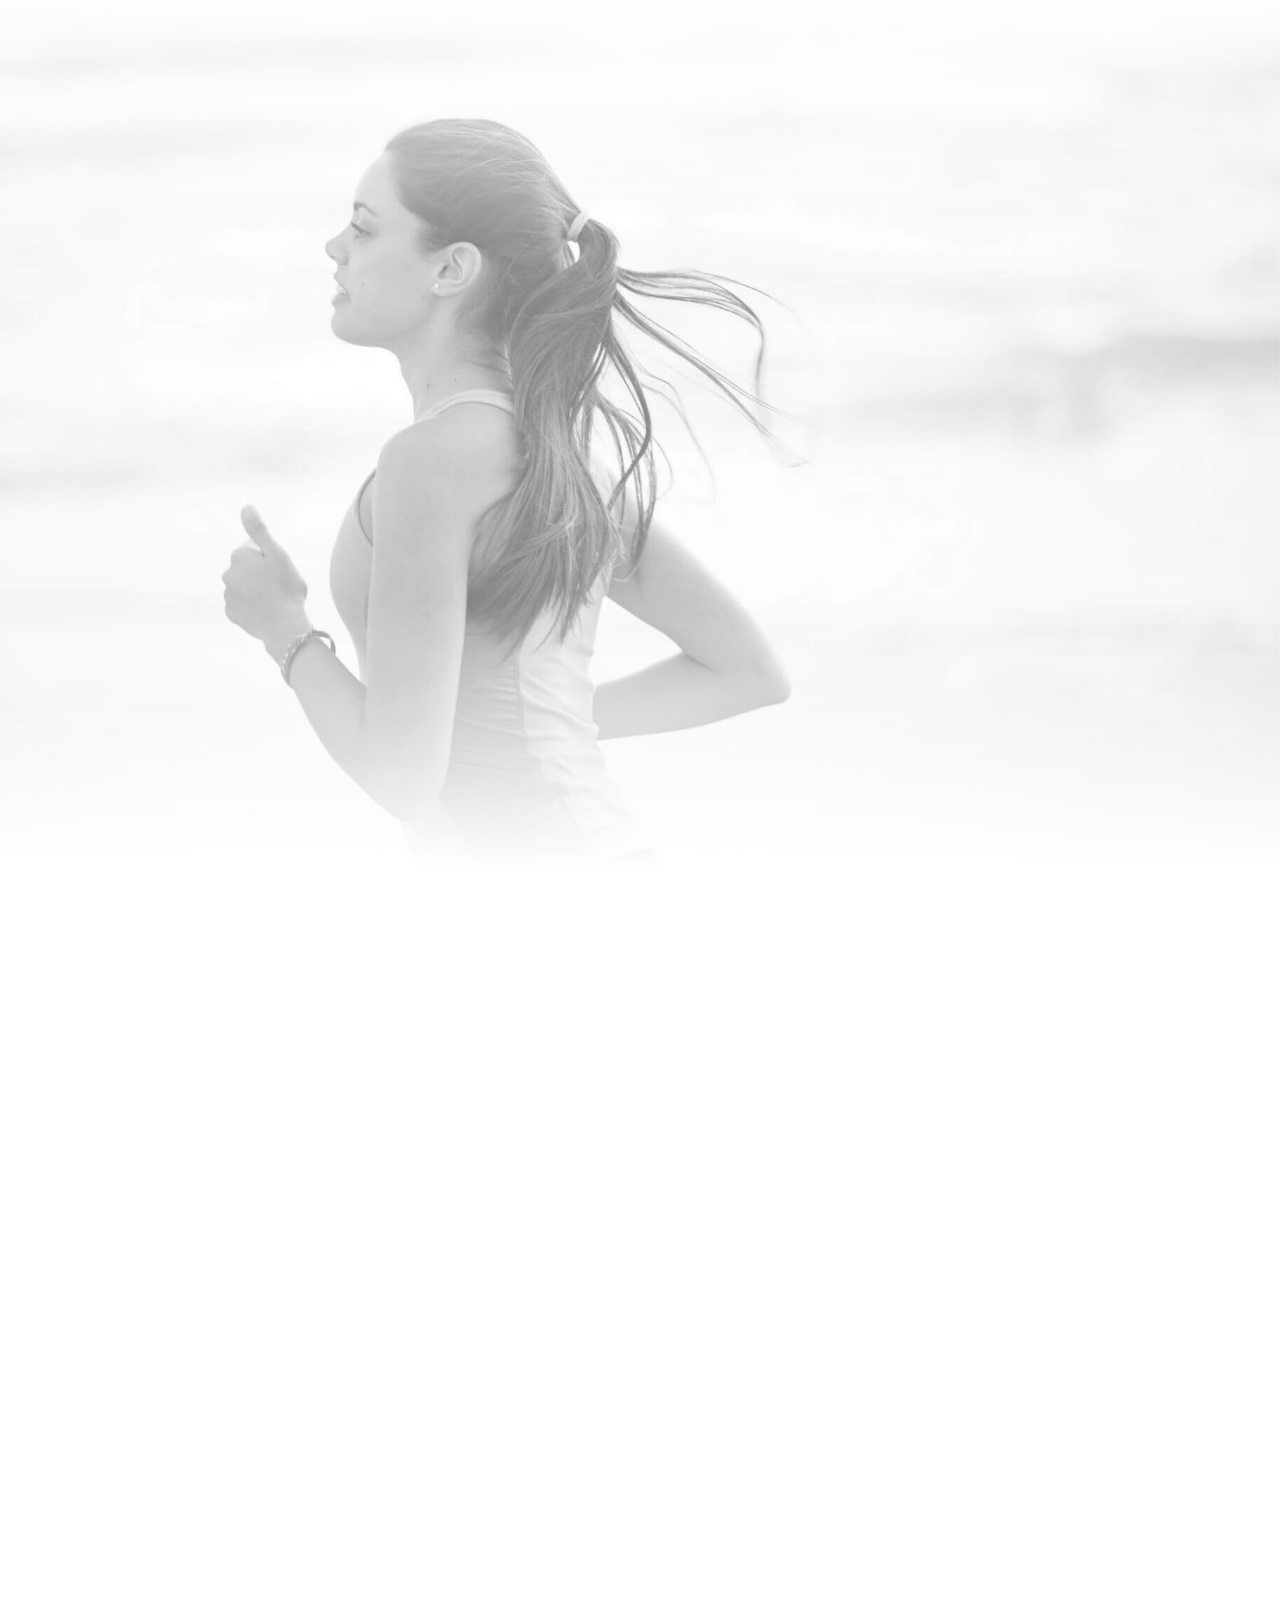
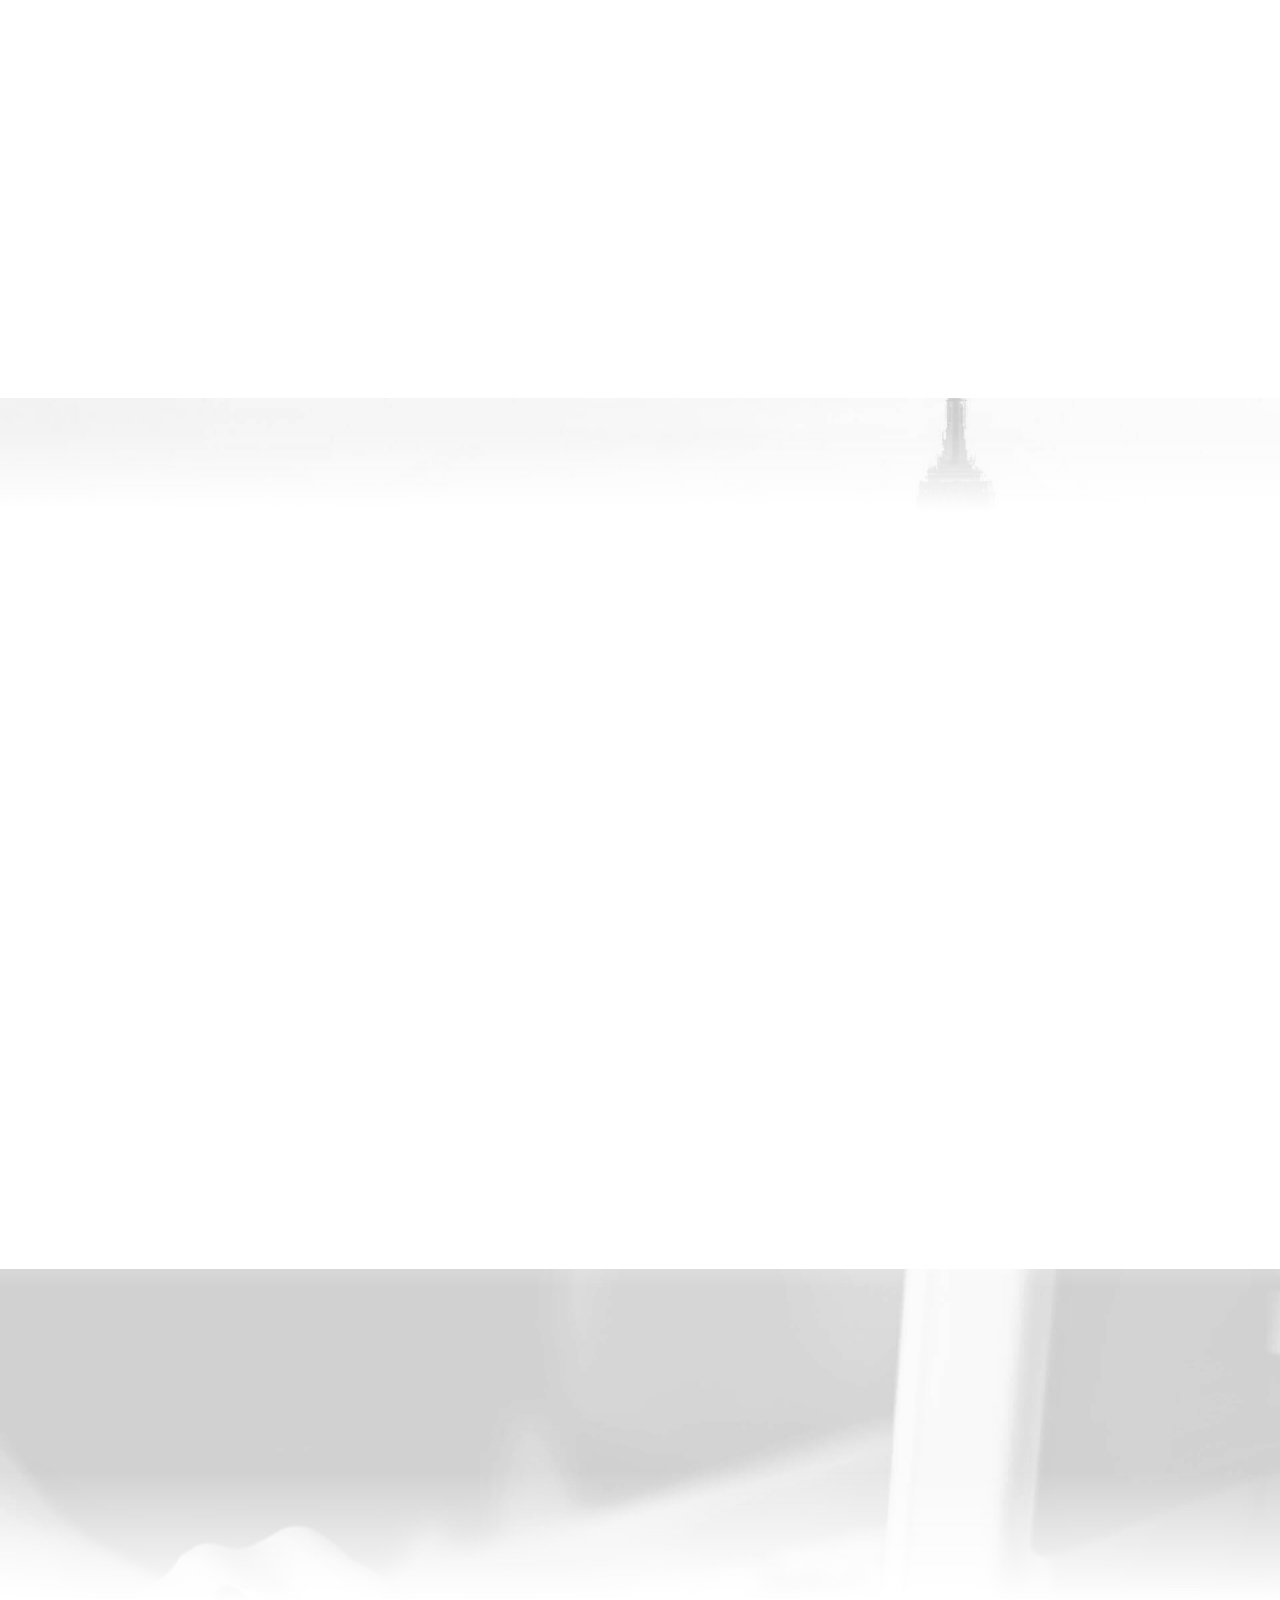
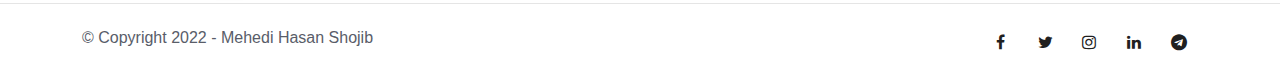
==== commit 70c1030d: "Update index.html" ====
--- a/index.html
+++ b/index.html
@@ -130,7 +130,7 @@
                             <div class="space-border"></div>
                         </div>
                         <div class="col-md-8 offset-md-2 text-center wow fadeInUp">
-                            <p>I am a website designer from Lousiana, with a strong focus in UI/UX design. I love to get new experiences and always learn from my surroundings. I've done more than 285 projects. You can check it through portfolio section on
+                            <p>Maybe, I am a website designer from Lousiana, with a strong focus in UI/UX design. I love to get new experiences and always learn from my surroundings. I've done more than 285 projects. You can check it through portfolio section on
                                 this website. I looking forward to any opportunities and challenges. </p>
                         </div>
                         <div class="spacer-single"></div>
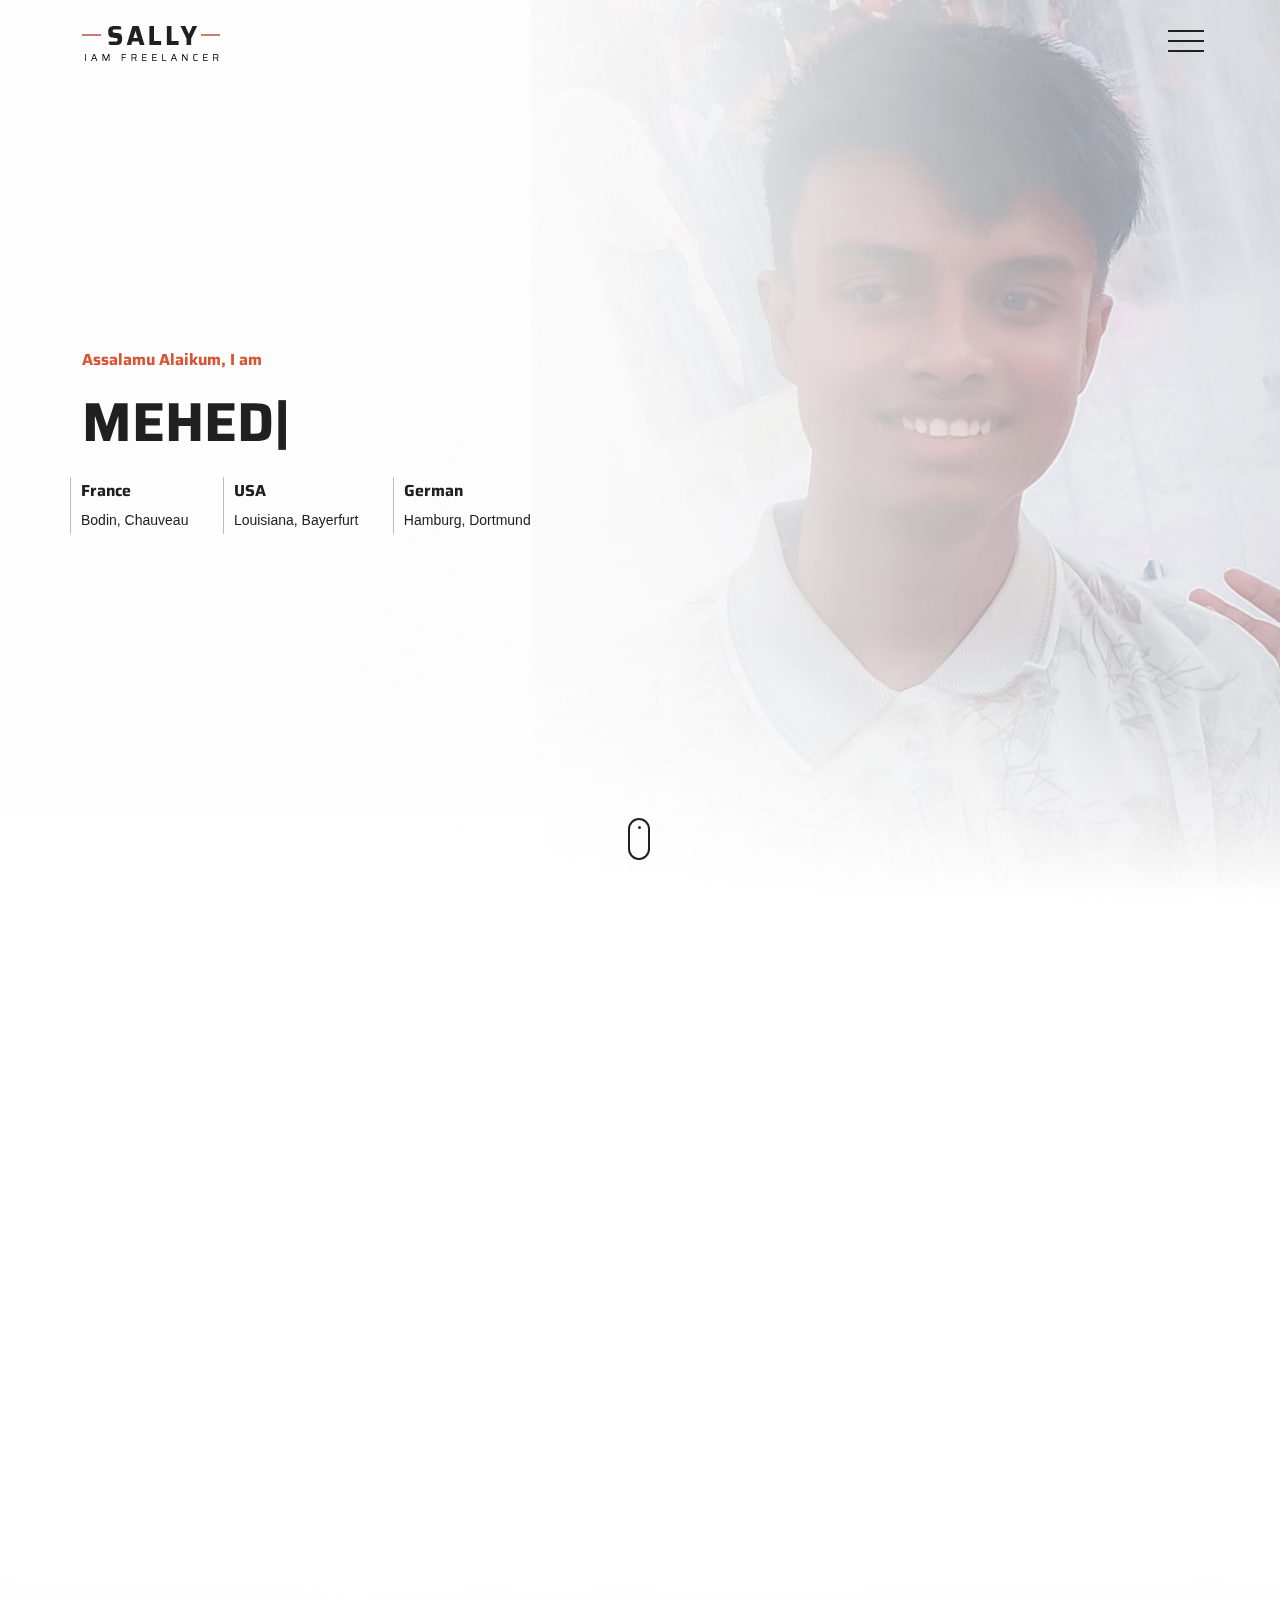
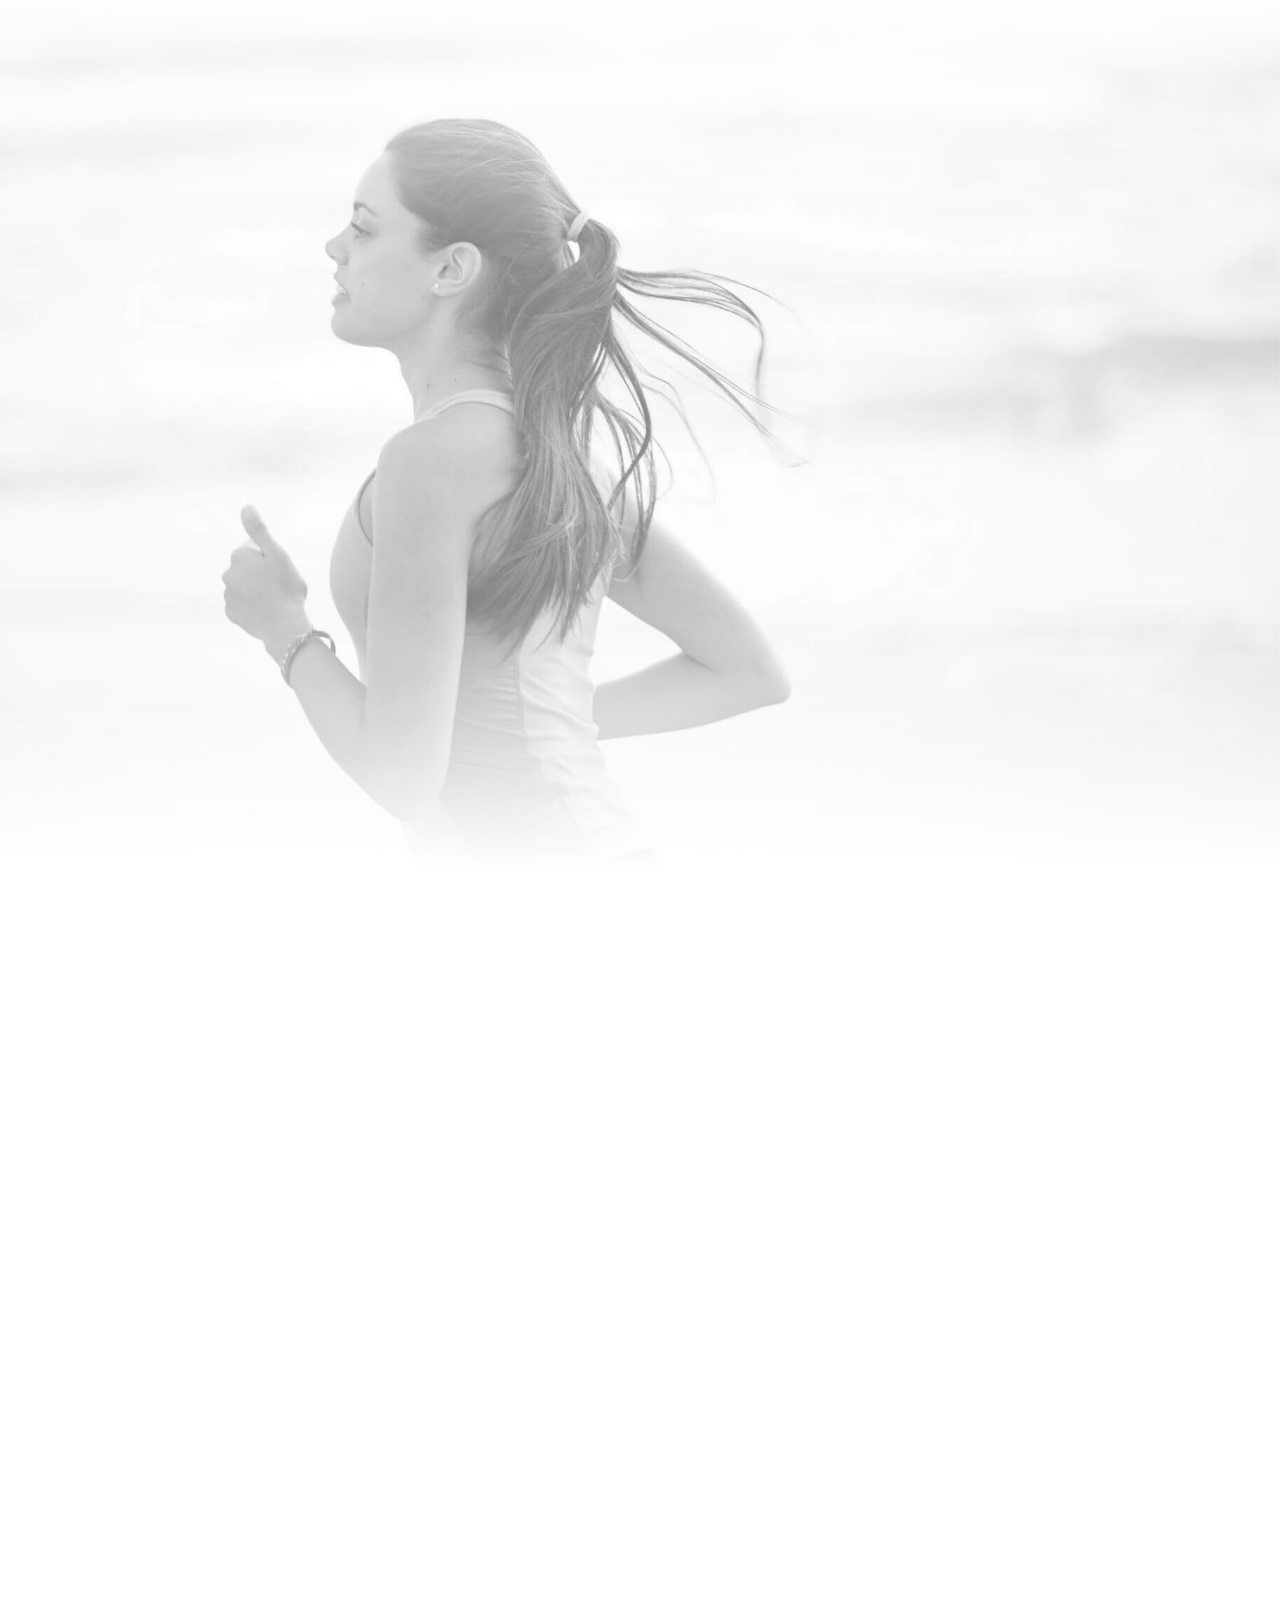
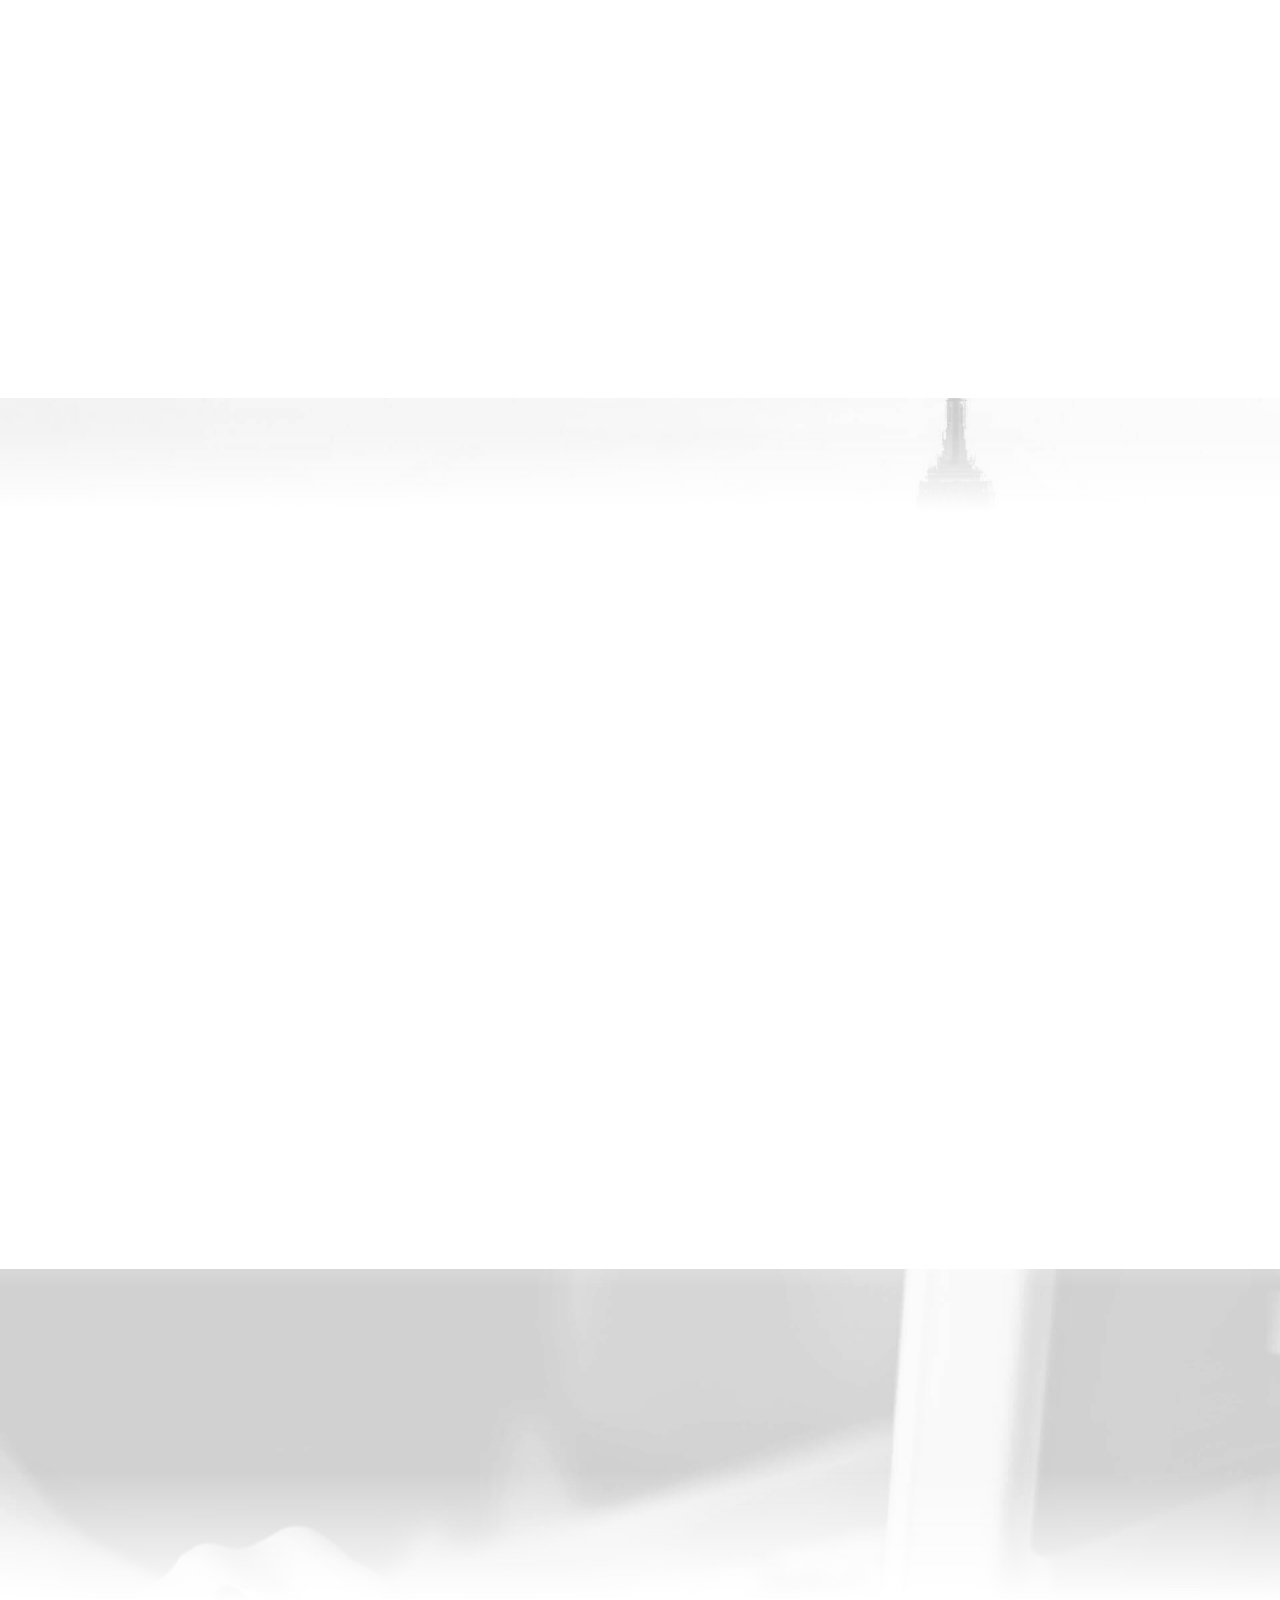
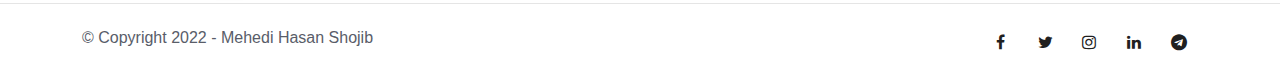
==== commit 1c90fc70: "Update index.html" ====
--- a/index.html
+++ b/index.html
@@ -130,7 +130,7 @@
                             <div class="space-border"></div>
                         </div>
                         <div class="col-md-8 offset-md-2 text-center wow fadeInUp">
-                            <p>Maybe, I am a website designer from Lousiana, with a strong focus in UI/UX design. I love to get new experiences and always learn from my surroundings. I've done more than 285 projects. You can check it through portfolio section on
+                            <p>I am a website designer from Lousiana, with a strong focus in UI/UX design. I love to get new experiences and always learn from my surroundings. I've done more than 285 projects. You can check it through portfolio section on
                                 this website. I looking forward to any opportunities and challenges. </p>
                         </div>
                         <div class="spacer-single"></div>
